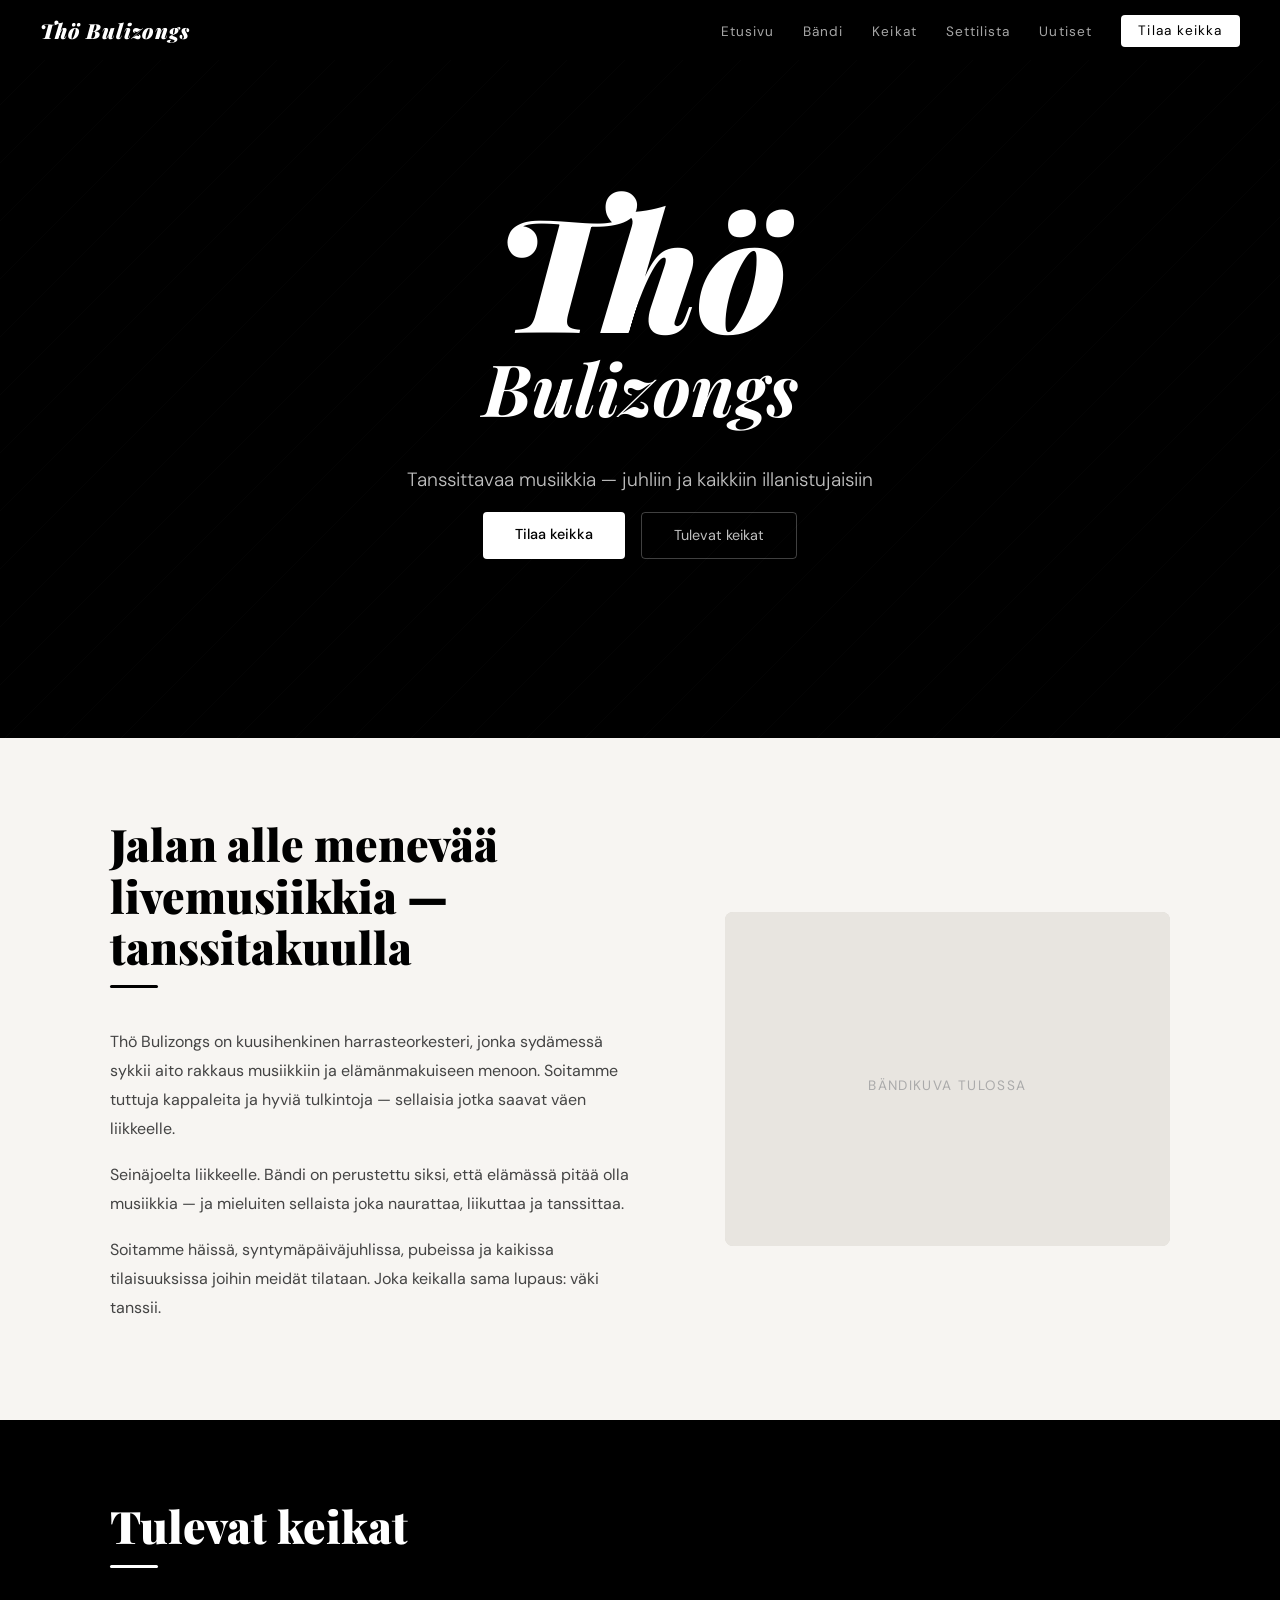
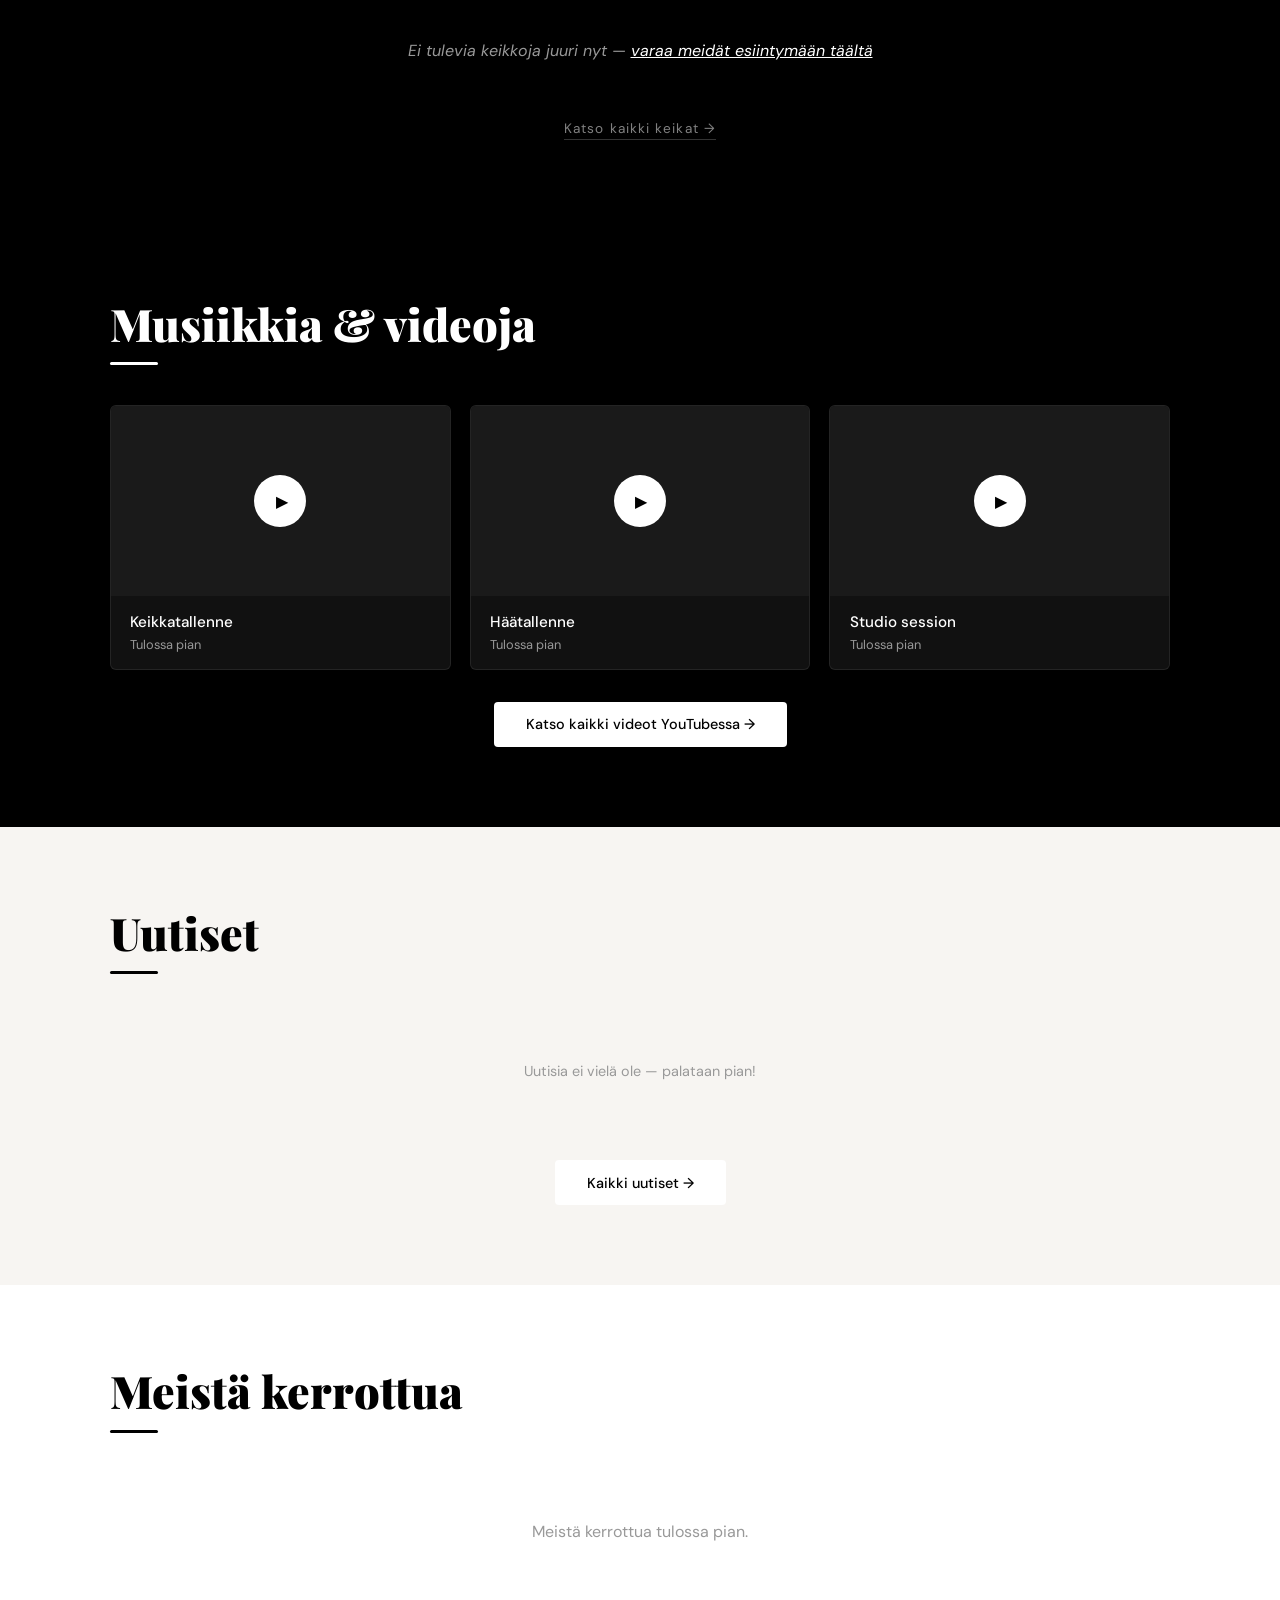
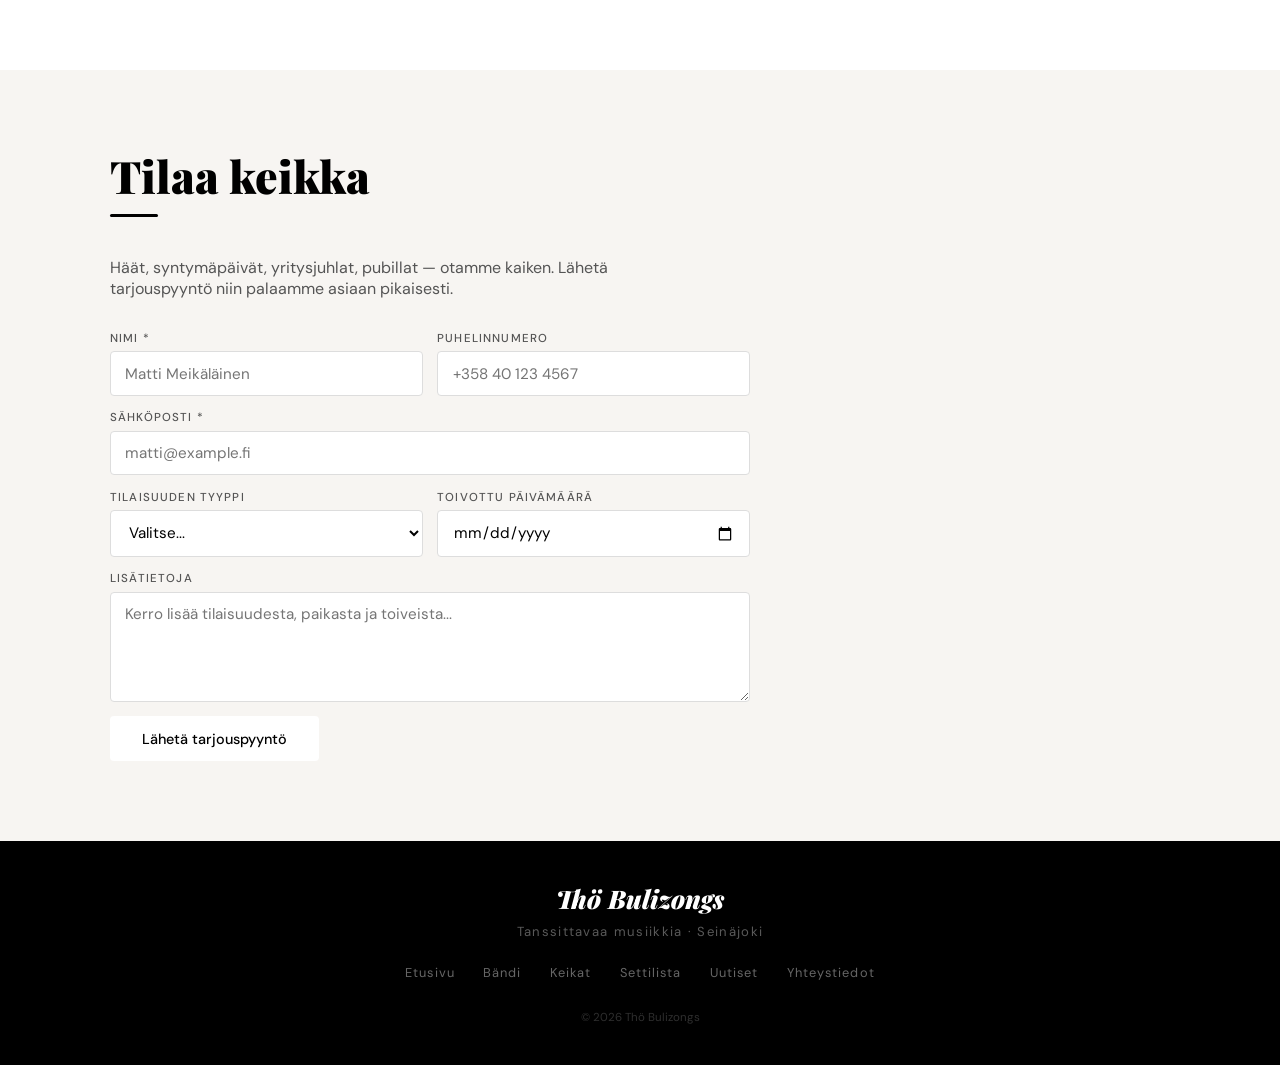
==== index.html @ f912e76a "Update index.html" ====
<!DOCTYPE html>
<html lang="fi">
<head>
  <meta charset="UTF-8" />
  <meta name="viewport" content="width=device-width, initial-scale=1.0" />
  <title>Thö Bulizongs – Tanssittava orkesteri Seinäjoelta</title>
  <link rel="alternate" type="application/rss+xml" title="Thö Bulizongs – Uutiset" href="/feed.xml" />
  <link rel="stylesheet" href="styles.css" />
  <link href="https://fonts.googleapis.com/css2?family=Playfair+Display:ital,wght@0,700;0,900;1,700&family=DM+Sans:wght@300;400;500&display=swap" rel="stylesheet" />
  <script type="application/ld+json">
  {
    "@context": "https://schema.org",
    "@graph": [
      {
        "@type": "MusicGroup",
        "name": "Thö Bulizongs",
        "url": "https://www.thobulizongs.fi",
        "description": "Thö Bulizongs on kuusihenkinen harrasteorkesteri Seinäjoelta. Soitamme häissä, syntymäpäiväjuhlissa, pubeissa ja kaikissa tilaisuuksissa joihin meidät tilataan.",
        "genre": ["Iskelmä", "Pop", "Rock", "Tanssimusiikki"],
        "foundingLocation": {
          "@type": "Place",
          "name": "Seinäjoki",
          "address": {
            "@type": "PostalAddress",
            "addressLocality": "Seinäjoki",
            "addressRegion": "Etelä-Pohjanmaa",
            "addressCountry": "FI"
          }
        },
        "numberOfEmployees": {
          "@type": "QuantitativeValue",
          "value": 6
        },
        "sameAs": [
          "https://www.instagram.com/thobulizongs/"
        ],
        "contactPoint": {
          "@type": "ContactPoint",
          "contactType": "bookings",
          "email": "info@thobulizongs.fi"
        }
      },
      {
        "@type": "LocalBusiness",
        "name": "Thö Bulizongs",
        "description": "Tanssittava orkesteri häihin, juhliin ja illanistujaisiin. Tilaa keikka Seinäjoelta.",
        "url": "https://www.thobulizongs.fi",
        "telephone": "",
        "email": "info@thobulizongs.fi",
        "address": {
          "@type": "PostalAddress",
          "addressLocality": "Seinäjoki",
          "addressRegion": "Etelä-Pohjanmaa",
          "addressCountry": "FI"
        },
        "geo": {
          "@type": "GeoCoordinates",
          "latitude": 62.7903,
          "longitude": 22.8403
        },
        "areaServed": {
          "@type": "State",
          "name": "Etelä-Pohjanmaa"
        },
        "priceRange": "€€"
      },
      {
        "@type": "Event",
        "name": "Thö Bulizongs – Kesäjuhlat",
        "startDate": "2025-06-14T20:00",
        "location": {
          "@type": "Place",
          "name": "Tornikahvila",
          "address": {
            "@type": "PostalAddress",
            "addressLocality": "Seinäjoki",
            "addressCountry": "FI"
          }
        },
        "performer": {
          "@type": "MusicGroup",
          "name": "Thö Bulizongs"
        },
        "eventStatus": "https://schema.org/EventScheduled",
        "eventAttendanceMode": "https://schema.org/OfflineEventAttendanceMode"
      },
      {
        "@type": "Event",
        "name": "Thö Bulizongs – Pub-ilta",
        "startDate": "2025-07-05T21:00",
        "endDate": "2025-07-06T01:00",
        "location": {
          "@type": "Place",
          "name": "Seinäjoen Panimoravintola",
          "address": {
            "@type": "PostalAddress",
            "addressLocality": "Seinäjoki",
            "addressCountry": "FI"
          }
        },
        "performer": {
          "@type": "MusicGroup",
          "name": "Thö Bulizongs"
        },
        "eventStatus": "https://schema.org/EventScheduled",
        "eventAttendanceMode": "https://schema.org/OfflineEventAttendanceMode"
      }
    ]
  }
  </script>
</head>
<body>
  <script src="nav.js"></script>


  <section id="hero">
    <div class="hero-content">
      <h1 class="hero-logo">Thö</h1>
      <p class="hero-logo-sub">Bulizongs</p>
      <p class="hero-tagline">Tanssittavaa musiikkia — juhliin ja kaikkiin illanistujaisiin</p>

      <div class="hero-btns">
        <a href="#yhteydenotto" class="btn-primary">Tilaa keikka</a>
        <a href="#keikkakalenteri" class="btn-secondary">Tulevat keikat</a>
      </div>
    </div>
  </section>

  <section id="about">
    <div class="container">
      <div class="about-grid">
        <div class="about-text">
          <h2 class="section-title" id="about-title">Jalan alle menevää livemusiikkia — tanssitakuulla</h2>
          <div class="section-divider"></div>
          <div id="about-body">
            <p>Thö Bulizongs on kuusihenkinen harrasteorkesteri, jonka sydämessä sykkii aito rakkaus musiikkiin ja elämänmakuiseen menoon. Soitamme tuttuja kappaleita ja hyviä tulkintoja — sellaisia jotka saavat väen liikkeelle.</p>
            <p>Seinäjoelta liikkeelle. Bändi on perustettu siksi, että elämässä pitää olla musiikkia — ja mieluiten sellaista joka naurattaa, liikuttaa ja tanssittaa.</p>
            <p>Soitamme häissä, syntymäpäiväjuhlissa, pubeissa ja kaikissa tilaisuuksissa joihin meidät tilataan. Joka keikalla sama lupaus: väki tanssii.</p>
          </div>
        </div>
        <div class="band-photo-wrap">
          <img src="band-placeholder.jpg" alt="Thö Bulizongs bändikuva"
            onerror="this.style.display='none';this.nextElementSibling.style.display='flex';" />
          <div class="band-photo-placeholder">
            <div>
              <div style="font-size:3rem;margin-bottom:0.8rem;"></div>
              <div style="font-size:0.85rem;letter-spacing:0.1em;text-transform:uppercase;color:#aaa;">Bändikuva tulossa</div>
            </div>
          </div>
        </div>
      </div>
    </div>
  </section>

  <section id="settilista-preview">
    <div class="container">
      <h2 class="section-title">Settilista</h2>
      <div class="section-divider"></div>
      <div class="setlist-preview-grid" id="setlist-preview-grid">
        <div class="uutiset-loading">Ladataan settilistaa...</div>
      </div>
      <p style="text-align:center;">
        <a href="setlista.html" class="btn-primary">Katso koko settilista →</a>
      </p>
    </div>
  </section>

  <section id="keikkakalenteri" class="section-dark">
    <div class="container">
      <h2 class="section-title">Tulevat keikat</h2>
      <div class="section-divider"></div>
      <div class="events-list" id="events-list">
        <div style="text-align:center;padding:2rem;color:var(--grey-light);font-size:0.9rem;">Ladataan keikkoja...</div>
      </div>
      <p style="text-align:center;margin-top:1.5rem;">
        <a href="keikat.html" style="color:rgba(255,255,255,0.5);font-size:0.85rem;text-decoration:none;letter-spacing:0.08em;border-bottom:1px solid rgba(255,255,255,0.2);padding-bottom:2px;">Katso kaikki keikat →</a>
      </p>
    </div>
  </section>

  <section id="musiikki" class="section-dark">
    <div class="container">
      <h2 class="section-title">Musiikkia & videoja</h2>
      <div class="section-divider"></div>
      <div class="music-grid" id="music-grid">
        <div class="video-card">
          <div class="video-placeholder"><div class="play-icon">▶</div></div>
          <div class="video-info"><h3>Ladataan...</h3><p></p></div>
        </div>
      </div>
      <p style="margin-top:2rem;text-align:center;">
        <a href="https://www.youtube.com/@thobulizongs" target="_blank" class="btn-primary">Katso kaikki videot YouTubessa →</a>
      </p>
    </div>
  </section>

  <section id="uutiset">
    <div class="container">
      <h2 class="section-title">Uutiset</h2>
      <div class="section-divider"></div>
      <div class="uutiset-grid" id="uutiset-grid">
        <div class="uutiset-loading">Ladataan uutisia...</div>
      </div>
      <p style="text-align:center;" id="uutiset-linkki" style="display:none;">
        <a href="uutiset.html" class="btn-primary">Kaikki uutiset →</a>
      </p>
    </div>
  </section>

  <section id="palautteet">
    <div class="container">
      <h2 class="section-title">Meistä kerrottua</h2>
      <div class="section-divider"></div>
      <div class="palautteet-grid" id="palautteet-grid">
        <div class="palautteet-loading">Ladataan palautteita...</div>
      </div>
    </div>
  </section>

  <section id="yhteydenotto">
    <div class="container">
      <h2 class="section-title">Tilaa keikka</h2>
      <div class="section-divider"></div>
      <p style="color:#555;margin-bottom:2rem;max-width:560px;">Häät, syntymäpäivät, yritysjuhlat, pubillat — otamme kaiken. Lähetä tarjouspyyntö niin palaamme asiaan pikaisesti.</p>
      <form class="contact-form" name="tilaa-keikka" method="POST" data-netlify="true" data-netlify-honeypot="bot-field" id="keikka-form" style="max-width:640px;">
        <input type="hidden" name="form-name" value="tilaa-keikka" />
        <p style="display:none;"><input name="bot-field" /></p>
        <div class="form-row">
          <div class="form-group">
            <label>Nimi *</label>
            <input type="text" name="nimi" placeholder="Matti Meikäläinen" required />
          </div>
          <div class="form-group">
            <label>Puhelinnumero</label>
            <input type="tel" name="puhelin" placeholder="+358 40 123 4567" />
          </div>
        </div>
        <div class="form-group">
          <label>Sähköposti *</label>
          <input type="email" name="sahkoposti" placeholder="matti@example.fi" required />
        </div>
        <div class="form-row">
          <div class="form-group">
            <label>Tilaisuuden tyyppi</label>
            <select name="tyyppi">
              <option value="">Valitse...</option>
              <option>Häät</option>
              <option>Syntymäpäivät</option>
              <option>Pub-ilta</option>
              <option>Yritystapahtuma</option>
              <option>Muu tilaisuus</option>
            </select>
          </div>
          <div class="form-group">
            <label>Toivottu päivämäärä</label>
            <input type="date" name="paivamaara" />
          </div>
        </div>
        <div class="form-group">
          <label>Lisätietoja</label>
          <textarea name="lisatiedot" placeholder="Kerro lisää tilaisuudesta, paikasta ja toiveista..."></textarea>
        </div>
        <button type="submit" class="btn-primary" style="align-self:flex-start;">Lähetä tarjouspyyntö</button>
        <div id="form-msg" style="display:none;font-size:0.88rem;margin-top:0.8rem;"></div>
      </form>
    </div>
  </section>

  <script>
    // Hakee uutiset GitHubista
    const REPO = 'Tuomaskarj/thobulizongs';
    const UUTISET_API = `https://api.github.com/repos/${REPO}/contents/_uutiset`;

    function parseFrontmatter(text) {
      const fm = {};
      const lines = text.split('\n');
      let currentKey = null;
      let inFrontmatter = false;

      for (const line of lines) {
        if (line.trim() === '---') {
          inFrontmatter = !inFrontmatter;
          continue;
        }
        // Lue kenttä joko frontmatter-lohkossa tai suoraan tiedoston alussa
        if (line.match(/^[a-zA-Z]/)) {
          const colonIdx = line.indexOf(':');
          if (colonIdx > -1) {
            currentKey = line.slice(0, colonIdx).trim();
            fm[currentKey] = line.slice(colonIdx + 1).trim().replace(/^"|"$/g, '');
          }
        } else if (currentKey && line.match(/^\s+/)) {
          fm[currentKey] += ' ' + line.trim();
        }
      }

      fm.body = text.replace(/^---\n[\s\S]*?\n---\n/, '').trim();
      return fm;
    }

    function formatDate(str) {
      if (!str) return '';
      // Otetaan vain päivämääräosa aikavyöhykkeestä riippumatta
      const dateOnly = str.slice(0, 10);
      const d = new Date(dateOnly + 'T12:00:00');
      return d.toLocaleDateString('fi-FI', { day: 'numeric', month: 'long', year: 'numeric' });
    }

    function parseDate(str) {
      if (!str) return null;
      const dateOnly = str.slice(0, 10);
      return new Date(dateOnly + 'T12:00:00');
    }

    async function lataauutiset() {
      const grid = document.getElementById('uutiset-grid');
      try {
        const res = await fetch(UUTISET_API);
        if (!res.ok) throw new Error('Ei uutisia');
        const files = await res.json();

        const mdFiles = files
          .filter(f => f.name.endsWith('.md'))
          .sort((a, b) => b.name.localeCompare(a.name))
          .slice(0, 3);

        if (mdFiles.length === 0) {
          grid.innerHTML = '<div class="uutiset-loading">Uutisia ei vielä ole.</div>';
          return;
        }

        const uutiset = await Promise.all(mdFiles.map(async f => {
          const r = await fetch(f.download_url);
          const text = await r.text();
          return { ...parseFrontmatter(text), slug: f.name.replace('.md', '') };
        }));

        grid.innerHTML = uutiset.map(u => `
          <a class="uutinen-card" href="uutiset.html#${u.slug}">
            <div class="uutinen-kuva">
              ${u.image
                ? `<img src="${u.image}" alt="${u.title || ''}" />`
                : `<div class="uutinen-kuva-placeholder">♪</div>`}
            </div>
            <div class="uutinen-body">
              <div class="uutinen-pvm">${formatDate(u.date)}</div>
              <div class="uutinen-otsikko">${u.title || 'Uutinen'}</div>
              ${u.excerpt ? `<div class="uutinen-excerpt">${u.excerpt}</div>` : ''}
            </div>
          </a>
        `).join('');

        document.getElementById('uutiset-linkki').style.display = 'block';

      } catch(e) {
        grid.innerHTML = '<div class="uutiset-loading">Uutisia ei vielä ole — palataan pian!</div>';
      }
    }

    lataauutiset();

    // Hakee "Keitä me olemme" -tekstin GitHubista
    async function lataaEtusivuSisalto() {
      try {
        const res = await fetch(`https://raw.githubusercontent.com/${REPO}/main/_sisalto/etusivu.md`);
        if (!res.ok) return;
        const text = await res.text();
        const fm = parseFrontmatter(text);
        if (fm.title) {
          document.getElementById('about-title').innerHTML = fm.title;
        }
        if (fm.body) {
          document.getElementById('about-body').innerHTML = markdownToHtml(fm.body);
        }
      } catch(e) { /* Käytetään oletustekstiä */ }
    }

    function markdownToHtml(md) {
      return md
        .replace(/^## (.*)/gm, '<h3>$1</h3>')
        .replace(/^# (.*)/gm, '<h3>$1</h3>')
        .replace(/\*\*(.*?)\*\*/g, '<strong>$1</strong>')
        .replace(/\*(.*?)\*/g, '<em>$1</em>')
        .split('\n\n')
        .filter(p => p.trim())
        .map(p => p.startsWith('<h') ? p : `<p>${p.replace(/\n/g, ' ')}</p>`)
        .join('\n');
    }

    lataaEtusivuSisalto();

    // Hakee asiakaspalautteet GitHubista
    const PALAUTTEET_API = `https://api.github.com/repos/${REPO}/contents/_palautteet`;

    async function laataaPalautteet() {
      const grid = document.getElementById('palautteet-grid');
      if (!grid) return;
      try {
        const res = await fetch(PALAUTTEET_API);
        if (!res.ok) throw new Error();
        const files = await res.json();
        const mdFiles = files.filter(f => f.name.endsWith('.md'));

        const kaikki = await Promise.all(mdFiles.map(async f => {
          const r = await fetch(f.download_url);
          const text = await r.text();
          return parseFrontmatter(text);
        }));

        // Näytä vain julkiset
        const julkiset = kaikki.filter(p => p.julkinen === 'true' || p.julkinen === true);

        if (julkiset.length === 0) {
          grid.innerHTML = '<div class="palautteet-loading">Meistä kerrottua tulossa pian.</div>';
          return;
        }

        grid.innerHTML = julkiset.map(p => `
          <div class="palaute-card">
            <div class="palaute-lainaus">"</div>
            <p class="palaute-teksti">${p.palaute || ''}</p>
            <div class="palaute-nimi">${p.nimi || ''}</div>
            ${p.tilaisuus ? `<div class="palaute-tilaisuus">${p.tilaisuus}</div>` : ''}
          </div>`).join('');

      } catch(e) {
        grid.innerHTML = '<div class="palautteet-loading">Meistä kerrottua tulossa pian.</div>';
      }
    }

    laataaPalautteet();

    // Hakee featured-kappaleet etusivulle
    const SETTILISTA_API = `https://api.github.com/repos/${REPO}/contents/_settilista`;

    async function lataaSettilistaPreview() {
      const grid = document.getElementById('setlist-preview-grid');
      if (!grid) return;
      try {
        const res = await fetch(SETTILISTA_API);
        if (!res.ok) throw new Error();
        const files = await res.json();
        const mdFiles = files.filter(f => f.name.endsWith('.md'));

        const kappaleet = await Promise.all(mdFiles.map(async f => {
          const r = await fetch(f.download_url);
          const text = await r.text();
          return parseFrontmatter(text);
        }));

        // Suodata featured-kappaleet
        const featured = kappaleet.filter(k => k.featured === 'true' || k.featured === true);

        if (featured.length === 0) {
          grid.innerHTML = '<div class="uutiset-loading">Settilista päivitetään pian.</div>';
          return;
        }

        // Ryhmittele genren mukaan
        const genret = {};
        featured.forEach(k => {
          const g = k.genre || 'Muut';
          if (!genret[g]) genret[g] = [];
          genret[g].push(k);
        });

        grid.innerHTML = Object.entries(genret).map(([genre, lista]) => `
          <div class="setlist-genre-block">
            <h3>${genre}</h3>
            <ul>
              ${lista.map(k => `<li>${k.title} <span>${k.artist}</span></li>`).join('')}
            </ul>
          </div>`).join('');

      } catch(e) {
        // Jos settilista on tyhjä, piilota koko osio
        const section = document.getElementById('settilista-preview');
        if (section) section.style.display = 'none';
      }
    }

    lataaSettilistaPreview();

    // Hakee videot GitHubista
    const VIDEOT_API = `https://api.github.com/repos/${REPO}/contents/_videot`;

    function youtubeEmbed(url) {
      const match = url.match(/(?:v=|youtu\.be\/)([a-zA-Z0-9_-]{11})/);
      return match ? match[1] : null;
    }

    async function lataaVideot() {
      const grid = document.getElementById('music-grid');
      if (!grid) return;
      try {
        const res = await fetch(VIDEOT_API);
        if (!res.ok) throw new Error();
        const files = await res.json();
        const mdFiles = files.filter(f => f.name.endsWith('.md'));

        const videot = await Promise.all(mdFiles.map(async f => {
          const r = await fetch(f.download_url);
          const text = await r.text();
          return parseFrontmatter(text);
        }));

        const jarjestetty = videot
          .sort((a, b) => (parseInt(a.order) || 99) - (parseInt(b.order) || 99))
          .slice(0, 3);

        if (jarjestetty.length === 0) {
          grid.innerHTML = `
            <div class="video-card"><div class="video-placeholder"><div class="play-icon">▶</div></div><div class="video-info"><h3>Videot tulossa</h3><p>Lisää videoita hallintapaneelista</p></div></div>`;
          return;
        }

        grid.innerHTML = jarjestetty.map(v => {
          const videoId = youtubeEmbed(v.youtube_url || '');
          return `
            <div class="video-card">
              <div class="video-placeholder">
                ${videoId
                  ? `<iframe src="https://www.youtube.com/embed/${videoId}" allowfullscreen title="${v.title || ''}"></iframe>`
                  : `<div class="play-icon">▶</div>`}
              </div>
              <div class="video-info">
                <h3>${v.title || 'Video'}</h3>
                <p>${v.description || ''}</p>
              </div>
            </div>`;
        }).join('');

      } catch(e) {
        // Näytä placeholder jos ei videoita
        grid.innerHTML = `
          <div class="video-card"><div class="video-placeholder"><div class="play-icon">▶</div></div><div class="video-info"><h3>Keikkatallenne</h3><p>Tulossa pian</p></div></div>
          <div class="video-card"><div class="video-placeholder"><div class="play-icon">▶</div></div><div class="video-info"><h3>Häätallenne</h3><p>Tulossa pian</p></div></div>
          <div class="video-card"><div class="video-placeholder"><div class="play-icon">▶</div></div><div class="video-info"><h3>Studio session</h3><p>Tulossa pian</p></div></div>`;
      }
    }

    lataaVideot();

    // Hakee keikat GitHubista
    const KEIKAT_API = `https://api.github.com/repos/${REPO}/contents/_keikat`;

    const KUUKAUDET = ['Tammi','Helmi','Maalis','Huhti','Touko','Kesä','Heinä','Elo','Syys','Loka','Marras','Joulu'];

    async function lataaKeikat() {
      const list = document.getElementById('events-list');
      try {
        const res = await fetch(KEIKAT_API);
        if (!res.ok) throw new Error();
        const files = await res.json();

        const mdFiles = files
          .filter(f => f.name.endsWith('.md'))
          .sort((a, b) => a.name.localeCompare(b.name));

        if (mdFiles.length === 0) {
          list.innerHTML = '<div style="text-align:center;padding:2rem;color:var(--grey-light);font-style:italic;">Ei tulevia keikkoja juuri nyt — <a href="#yhteydenotto" style="color:var(--white);text-decoration:underline;">varaa meidät esiintymään täältä</a></div>';
          return;
        }

        const keikat = await Promise.all(mdFiles.map(async f => {
          const r = await fetch(f.download_url);
          const text = await r.text();
          return parseFrontmatter(text);
        }));

        // Näytä vain tulevat keikat
        const today = new Date(); today.setHours(0,0,0,0);
        const tulevat = keikat.filter(k => k.date && parseDate(k.date) >= today);
        const menneet = keikat.filter(k => k.date && parseDate(k.date) < today);

        if (tulevat.length === 0) {
          list.innerHTML = '<div style="text-align:center;padding:2rem;color:var(--grey-light);font-style:italic;">Ei tulevia keikkoja juuri nyt — <a href="#yhteydenotto" style="color:var(--white);text-decoration:underline;">varaa meidät esiintymään täältä</a></div>';
          return;
        }

        list.innerHTML = tulevat.map(k => {
          const d = new Date(k.date);
          const day = d.getDate();
          const month = KUUKAUDET[d.getMonth()];
          return `
            <div class="event-item">
              <div class="event-date">
                <div class="day">${String(day).padStart(2,'0')}</div>
                <div class="month">${month}</div>
              </div>
              <div class="event-info">
                <h3>${k.title || ''} – ${k.city || ''}</h3>
                <p>${k.venue || ''}${k.time ? ' &nbsp;·&nbsp; klo ' + k.time : ''}${k.info ? ' &nbsp;·&nbsp; ' + k.info : ''}</p>
              </div>
              <div class="event-tag">${k.type || ''}</div>
            </div>`;
        }).join('');

      } catch(e) {
        list.innerHTML = '<div style="text-align:center;padding:2rem;color:var(--grey-light);font-style:italic;">Ei tulevia keikkoja juuri nyt — <a href="#yhteydenotto" style="color:var(--white);text-decoration:underline;">varaa meidät esiintymään täältä</a></div>';
      }
    }

    lataaKeikat();
  </script>

  <script src="https://identity.netlify.com/v1/netlify-identity-widget.js"></script>
  <script>
    if (window.netlifyIdentity) {
      window.netlifyIdentity.on("init", user => {
        if (!user) {
          window.netlifyIdentity.on("login", () => {
            document.location.href = "/admin/";
          });
        }
      });
    }
  </script>

  <script src="https://identity.netlify.com/v1/netlify-identity-widget.js"></script>
  <script>
    if (window.netlifyIdentity) {
      window.netlifyIdentity.on("init", user => {
        if (!user) {
          window.netlifyIdentity.on("login", () => {
            document.location.href = "/admin/";
          });
        }
      });
    }

    // Netlify Forms AJAX-lähetys
    const form = document.getElementById('keikka-form');
    if (form) {
      form.addEventListener('submit', async function(e) {
        e.preventDefault();
        const msg = document.getElementById('form-msg');
        const btn = form.querySelector('button[type="submit"]');
        btn.textContent = 'Lähetetään...';
        btn.disabled = true;
        try {
          const data = new FormData(form);
          await fetch('/', { method: 'POST', body: new URLSearchParams(data).toString(), headers: { 'Content-Type': 'application/x-www-form-urlencoded' } });
          msg.style.display = 'block';
          msg.style.color = '#fff';
          msg.textContent = 'Kiitos! Otamme yhteyttä pian.';
          form.reset();
          btn.textContent = 'Lähetä tarjouspyyntö';
          btn.disabled = false;
        } catch(e) {
          msg.style.display = 'block';
          msg.style.color = '#f88';
          msg.textContent = 'Jokin meni pieleen. Kokeile uudelleen tai lähetä sähköpostia suoraan.';
          btn.textContent = 'Lähetä tarjouspyyntö';
          btn.disabled = false;
        }
      });
    }
  </script>
  <script src="footer.js"></script>
</body>
</html>
---- styles.css ----
/* ════════════════════════════════════════
   Thö Bulizongs — styles.css
   Muuta tätä tiedostoa → muutos näkyy kaikilla sivuilla
════════════════════════════════════════ */

/* ════════════════════════════════════
   Thö Bulizongs — Yhteinen tyylitiedosto
════════════════════════════════════ */

:root {
      --black: #000000;
      --white: #ffffff;
      --off-white: #f7f5f2;
      --accent: #ffffff;
      --accent-light: #e0e0e0;
      --grey: #2e2e2e;
      --grey-mid: #555;
      --grey-light: #999;
      --card-bg: #252525;
    }

    
    

    body {
      padding-top: 0;
      background: var(--black);
      color: var(--white);
      font-family: 'DM Sans', sans-serif;
      font-weight: 400;
      overflow-x: hidden;
    }


/* ════════════════════════════════════════
   VÄRISYSTEEMI — tummat vs vaaleat osiot
   Lisää section-dark luokka tummille osioille HTML:ssä
   → kaikki tekstit siinä osiossa muuttuvat automaattisesti valkoisiksi
════════════════════════════════════════ */

.section-dark { background: var(--black); }

.section-dark .section-label  { color: rgba(255,255,255,0.45); }
.section-dark .section-title  { color: var(--white); }
.section-dark .section-divider { background: var(--white); }
.section-dark p               { color: rgba(255,255,255,0.7); }
.section-dark h3              { color: var(--white); }
.section-dark .event-info h3  { color: var(--white); }
.section-dark .event-info p   { color: var(--grey-light); }
.section-dark .video-info h3  { color: var(--white); }
.section-dark .video-info p   { color: var(--grey-light); }

/* Vaaleat osiot — musta teksti */
.section-light,
#about, #settilista-preview, #uutiset, #palautteet, #yhteydenotto {
  background: var(--off-white);
  color: var(--black);
}

.section-light .section-title,
#about .section-title,
#settilista-preview .section-title,
#uutiset .section-title,
#palautteet .section-title,
#yhteydenotto .section-title { color: var(--black); }

.section-light p,
#about p, #uutiset p, #palautteet p, #yhteydenotto p { color: #444; }

.section-light h3,
#about h3, #yhteydenotto h3 { color: var(--black); }

    /* HERO */
    #hero {
      min-height: 82svh;
      background: var(--black);
      display: flex;
      flex-direction: column;
      align-items: center;
      justify-content: center;
      text-align: center;
      padding: 5rem 2rem 4rem;
      position: relative;
      overflow: hidden;
      width: 100%;
      box-sizing: border-box;
    }

    #hero::before {
      content: '';
      position: absolute;
      inset: 0;
      background-image: repeating-linear-gradient(
        -45deg,
        transparent,
        transparent 40px,
        rgba(255,255,255,0.015) 40px,
        rgba(255,255,255,0.015) 41px
      );
    }

    .hero-content { position: relative; z-index: 2; }

    .hero-logo {
      font-family: 'Playfair Display', serif;
      font-size: clamp(4rem, 13vw, 10rem);
      font-weight: 900;
      font-style: italic;
      color: var(--white);
      line-height: 0.9;
      text-shadow: 3px 3px 0px #000, 5px 5px 0px rgba(0,0,0,0.4), 8px 8px 20px rgba(0,0,0,0.6);
      letter-spacing: -0.01em;
      opacity: 0;
      animation: fadeUp 0.7s 0.2s forwards;
    }

    .hero-logo-sub {
      font-family: 'Playfair Display', serif;
      font-size: clamp(2rem, 6vw, 4.5rem);
      font-weight: 700;
      font-style: italic;
      color: var(--white);
      text-shadow: 2px 2px 0px #000, 4px 4px 12px rgba(0,0,0,0.5);
      opacity: 0;
      animation: fadeUp 0.7s 0.35s forwards;
      margin-bottom: 2rem;
    }

    .hero-tagline {
      font-size: clamp(1rem, 2.5vw, 1.2rem);
      color: rgba(255,255,255,0.75);
      margin-bottom: 1.2rem;
      opacity: 0;
      animation: fadeUp 0.7s 0.55s forwards;
      font-weight: 300;
    }

    .hero-btns {
      display: flex;
      gap: 1rem;
      justify-content: center;
      flex-wrap: wrap;
      opacity: 0;
      animation: fadeUp 0.7s 0.8s forwards;
    }

    .btn-primary {
      background: var(--white);
      color: var(--black);
      padding: 0.85rem 2rem;
      border: none;
      border-radius: 4px;
      font-family: 'DM Sans', sans-serif;
      font-size: 0.9rem;
      font-weight: 500;
      cursor: pointer;
      text-decoration: none;
      transition: background 0.2s, transform 0.15s;
      display: inline-block;
    }

    .btn-primary:hover { background: var(--accent-light); transform: translateY(-2px); }

    .btn-secondary {
      background: transparent;
      color: rgba(255,255,255,0.75);
      padding: 0.85rem 2rem;
      border: 1px solid rgba(255,255,255,0.25);
      border-radius: 4px;
      font-family: 'DM Sans', sans-serif;
      font-size: 0.9rem;
      cursor: pointer;
      text-decoration: none;
      transition: border-color 0.2s, color 0.2s, transform 0.15s;
      display: inline-block;
    }

    .btn-secondary:hover { border-color: rgba(255,255,255,0.6); color: var(--white); transform: translateY(-2px); }

    /* SECTIONS */
    
    

    .section-label {
      font-size: 0.72rem;
      letter-spacing: 0.2em;
      text-transform: uppercase;
      color: var(--accent);
      margin-bottom: 0.5rem;
      font-weight: 500;
    }

    .section-title {
      font-family: 'Playfair Display', serif;
      font-size: clamp(1.8rem, 4vw, 2.8rem);
      font-weight: 900;
      line-height: 1.15;
      margin-bottom: 0.8rem;
      color: var(--white);
    }

    /* Vaaleat osiot — otsikko mustaksi */
    #about .section-title,
    #settilista-preview .section-title,
    #uutiset .section-title,
    #palautteet .section-title,
    #yhteydenotto .section-title { color: var(--black) !important; }

    .section-divider {
      width: 48px;
      height: 3px;
      background: var(--black);
      border-radius: 2px;
      margin-bottom: 2.5rem;
    }

    /* ABOUT */
    #about { background: var(--off-white); }

    .about-grid {
      display: grid;
      grid-template-columns: 1.2fr 1fr;
      gap: 5rem;
      align-items: center;
    }

    .about-text p { color: #444; line-height: 1.8; margin-bottom: 1.1rem; font-size: 1rem; }

    .about-stats { display: grid; grid-template-columns: 1fr 1fr; gap: 1rem; }

    .stat-box {
      background: var(--white);
      border: 1px solid #e0ddd8;
      padding: 1.4rem;
      border-radius: 6px;
      text-align: center;
      transition: box-shadow 0.2s;
    }

    .stat-box:hover { box-shadow: 0 4px 16px rgba(0,0,0,0.07); }

    .stat-number {
      font-family: 'Playfair Display', serif;
      font-size: 2.2rem;
      font-weight: 900;
      color: var(--black);
      line-height: 1;
    }

    .stat-label { font-size: 0.75rem; letter-spacing: 0.08em; text-transform: uppercase; color: var(--grey-light); margin-top: 0.3rem; }

    /* BAND PHOTO */
    .band-photo-wrap {
      position: relative;
      border-radius: 8px;
      overflow: hidden;
      aspect-ratio: 4/3;
      background: #e0ddd8;
    }

    .band-photo-wrap img {
      width: 100%;
      height: 100%;
      object-fit: cover;
      display: block;
    }

    .band-photo-placeholder {
      display: flex;
      align-items: center;
      justify-content: center;
      width: 100%;
      height: 100%;
      background: #e8e5e0;
      text-align: center;
      position: absolute;
      inset: 0;
    }

    /* SETTILISTA PREVIEW */
    #settilista-preview { background: var(--white); }

    .setlist-preview-grid {
      display: grid;
      grid-template-columns: repeat(3, 1fr);
      gap: 1.5rem;
      margin-bottom: 2rem;
    }

    .setlist-genre-block h3 {
      font-size: 0.72rem;
      letter-spacing: 0.15em;
      text-transform: uppercase;
      color: var(--accent);
      font-weight: 500;
      margin-bottom: 0.8rem;
      padding-bottom: 0.5rem;
      border-bottom: 1px solid #e0ddd8;
    }

    .setlist-genre-block ul { list-style: none; }

    .setlist-genre-block li {
      font-size: 0.88rem;
      color: #444;
      padding: 0.3rem 0;
      border-bottom: 1px solid #f0ede8;
      line-height: 1.4;
    }

    .setlist-genre-block li:last-child { border-bottom: none; }

    .setlist-genre-block li span {
      display: block;
      font-size: 0.75rem;
      color: var(--grey-light);
    }

    /* KEIKKAKALENTERI */
    /* KEIKKAKALENTERI - tumma osio, tekstit valkoisina */
    #keikkakalenteri { background: var(--black); }

    .events-list { display: flex; flex-direction: column; gap: 2px; }

    .event-item {
      display: grid;
      grid-template-columns: 80px 1fr auto;
      align-items: center;
      gap: 1.5rem;
      padding: 1.2rem 1.5rem;
      background: #111;
      border-radius: 4px;
      border-left: 3px solid transparent;
      transition: border-color 0.2s, background 0.2s;
    }

    .event-item:hover { border-left-color: var(--white); background: #1a1a1a; }

    .event-date { text-align: center; }
    .event-date .day { font-family: 'Playfair Display', serif; font-size: 1.8rem; font-weight: 900; color: var(--white); line-height: 1; }
    .event-date .month { font-size: 0.65rem; letter-spacing: 0.15em; text-transform: uppercase; color: var(--grey-light); }

    .event-info h3 { font-size: 1rem; font-weight: 500; color: var(--white); margin-bottom: 0.2rem; }

    .event-tag {
      font-size: 0.68rem;
      letter-spacing: 0.08em;
      text-transform: uppercase;
      padding: 0.25rem 0.7rem;
      border: 1px solid rgba(255,255,255,0.15);
      border-radius: 20px;
      color: rgba(255,255,255,0.45);
      white-space: nowrap;
    }

    /* MUSIIKKI - tumma osio, tekstit valkoisina */
    /* REELS SLIDER */
    #musiikki { background: var(--black); }

    .music-grid {
      display: grid;
      grid-template-columns: repeat(3, 1fr);
      gap: 1.2rem;
    }

    @media (max-width: 768px) {
      .music-grid { grid-template-columns: 1fr; }
    }

    .video-card {
      background: #111;
      border: 1px solid rgba(255,255,255,0.08);
      border-radius: 6px;
      overflow: hidden;
      transition: box-shadow 0.2s, transform 0.2s;
    }

    .video-card:hover { box-shadow: 0 8px 24px rgba(0,0,0,0.4); transform: translateY(-3px); }

    .video-placeholder {
      aspect-ratio: 16/9;
      background: #1a1a1a;
      display: flex;
      align-items: center;
      justify-content: center;
      position: relative;
      overflow: hidden;
    }

    .video-placeholder iframe { position: absolute; inset: 0; width: 100%; height: 100%; border: none; }

    .play-icon {
      width: 52px; height: 52px;
      background: var(--white);
      border-radius: 50%;
      display: flex;
      align-items: center;
      justify-content: center;
      color: var(--black);
      font-size: 1rem;
      padding-left: 3px;
    }

    .video-info { padding: 1rem 1.2rem; }
    .video-info h3 { font-weight: 500; font-size: 0.95rem; margin-bottom: 0.2rem; color: var(--white); }
    .video-info p { font-size: 0.8rem; color: var(--grey-light); }

    .reels-wrapper {
      position: relative;
    }

    .reels-track {
      display: flex;
      gap: 1rem;
      overflow-x: auto;
      scroll-snap-type: x mandatory;
      -webkit-overflow-scrolling: touch;
      scrollbar-width: none;
      padding-bottom: 1rem;
    }

    .reels-track::-webkit-scrollbar { display: none; }

    .reel-card {
      flex: 0 0 280px;
      scroll-snap-align: start;
      position: relative;
      border-radius: 12px;
      overflow: hidden;
      background: var(--card-bg);
      aspect-ratio: 9/16;
      cursor: pointer;
    }

    .reel-card iframe {
      position: absolute;
      inset: 0;
      width: 100%;
      height: 100%;
      border: none;
      pointer-events: none;
    }

    .reel-placeholder {
      position: absolute;
      inset: 0;
      display: flex;
      flex-direction: column;
      align-items: center;
      justify-content: center;
      background: linear-gradient(160deg, #2a2a2a 0%, #1a1a1a 100%);
      gap: 1rem;
    }

    .reel-play {
      width: 60px; height: 60px;
      background: var(--accent);
      border-radius: 50%;
      display: flex;
      align-items: center;
      justify-content: center;
      color: white;
      font-size: 1.3rem;
      padding-left: 4px;
      transition: transform 0.2s, background 0.2s;
    }

    .reel-card:hover .reel-play {
      transform: scale(1.1);
      background: var(--accent-light);
    }

    .reel-info {
      position: absolute;
      bottom: 0; left: 0; right: 0;
      padding: 1.5rem 1rem 1rem;
      background: linear-gradient(to top, rgba(0,0,0,0.85) 0%, transparent 100%);
      color: var(--white);
    }

    .reel-info h3 { font-size: 0.9rem; font-weight: 500; margin-bottom: 0.2rem; }
    .reel-info p { font-size: 0.75rem; color: rgba(255,255,255,0.55); }

    .reel-placeholder-label {
      font-size: 0.75rem;
      letter-spacing: 0.1em;
      text-transform: uppercase;
      color: rgba(255,255,255,0.3);
      text-align: center;
      padding: 0 1rem;
    }

    .reels-nav {
      display: flex;
      justify-content: flex-end;
      gap: 0.5rem;
      margin-top: 1rem;
    }

    .reels-btn {
      width: 38px; height: 38px;
      border: 1px solid rgba(255,255,255,0.2);
      border-radius: 50%;
      background: transparent;
      color: var(--white);
      cursor: pointer;
      font-size: 1rem;
      display: flex;
      align-items: center;
      justify-content: center;
      transition: border-color 0.2s, background 0.2s;
    }

    .reels-btn:hover { border-color: var(--accent); background: rgba(192,57,43,0.15); }

    /* UUTISET */
    #uutiset { background: var(--off-white); }

    .uutiset-grid {
      display: grid;
      grid-template-columns: repeat(3, 1fr);
      gap: 1.5rem;
      margin-bottom: 2rem;
    }

    .uutinen-card {
      background: var(--white);
      border: 1px solid #e0ddd8;
      border-radius: 6px;
      overflow: hidden;
      transition: box-shadow 0.2s, transform 0.2s;
      cursor: pointer;
      text-decoration: none;
      color: inherit;
      display: block;
    }

    .uutinen-card:hover {
      box-shadow: 0 8px 24px rgba(0,0,0,0.09);
      transform: translateY(-3px);
    }

    .uutinen-kuva {
      aspect-ratio: 16/9;
      background: #e8e5e0;
      overflow: hidden;
    }

    .uutinen-kuva img {
      width: 100%;
      height: 100%;
      object-fit: cover;
    }

    .uutinen-kuva-placeholder {
      width: 100%;
      height: 100%;
      display: flex;
      align-items: center;
      justify-content: center;
      background: #e8e5e0;
      color: #bbb;
      font-size: 2rem;
    }

    .uutinen-

    .uutinen-body { padding: 1.5rem 1.8rem 1.8rem; }

    .uutinen-pvm {
      font-family: 'DM Sans', sans-serif;
      font-size: 0.72rem;
      letter-spacing: 0.1em;
      text-transform: uppercase;
      color: var(--accent);
      margin-bottom: 0.4rem;
      font-weight: 500;
    }

    .uutinen-otsikko {
      font-family: 'Playfair Display', serif;
      font-size: 1rem;
      font-weight: 700;
      color: var(--black);
      margin-bottom: 0.4rem;
      line-height: 1.3;
    }

    .uutinen-excerpt {
      font-family: 'DM Sans', sans-serif;
      font-size: 0.82rem;
      font-weight: 300;
      color: var(--grey-light);
      line-height: 1.6;
    }

    .uutiset-loading {
      text-align: center;
      padding: 3rem;
      color: var(--grey-light);
      font-size: 0.9rem;
      grid-column: 1/-1;
    }

    @media (max-width: 768px) {
      .uutiset-grid { grid-template-columns: 1fr; }
    }

    /* INSTAGRAM */
    /* PALAUTTEET */
    #palautteet { background: var(--white); }

    .palautteet-grid {
      display: grid;
      grid-template-columns: repeat(3, 1fr);
      gap: 1.5rem;
    }

    .palaute-card {
      background: var(--off-white);
      border: 1px solid #e0ddd8;
      border-radius: 8px;
      padding: 1.8rem;
      position: relative;
    }

    .palaute-lainaus {
      font-size: 2.5rem;
      font-family: 'Playfair Display', serif;
      color: var(--black);
      line-height: 1;
      margin-bottom: 0.5rem;
      opacity: 0.15;
    }

    .palaute-teksti {
      font-size: 0.97rem;
      line-height: 1.75;
      color: #444;
      margin-bottom: 1.2rem;
      font-style: italic;
    }

    .palaute-nimi {
      font-family: 'Playfair Display', serif;
      font-size: 0.95rem;
      font-weight: 700;
      color: var(--black);
    }

    .palaute-tilaisuus {
      font-size: 0.75rem;
      letter-spacing: 0.08em;
      text-transform: uppercase;
      color: var(--grey-light);
      margin-top: 0.2rem;
    }

    .palautteet-loading {
      text-align: center;
      padding: 3rem;
      color: var(--grey-light);
      grid-column: 1/-1;
    }

    @media (max-width: 768px) {
      .palautteet-grid { grid-template-columns: 1fr; }
    }

    /* YHTEYDENOTTO */
    #yhteydenotto { background: var(--off-white); }

    .contact-grid { display: grid; grid-template-columns: 1fr 1.5fr; gap: 5rem; align-items: start; }

    .contact-info h3 { font-family: 'Playfair Display', serif; font-size: 1.2rem; font-weight: 700; margin-bottom: 0.8rem; }

    .contact-info p { color: #555; line-height: 1.75; margin-bottom: 1.8rem; font-size: 0.95rem; }

    .contact-detail { display: flex; align-items: center; gap: 0.8rem; margin-bottom: 0.8rem; color: #444; font-size: 0.9rem; }

    .contact-icon { font-size: 1rem; width: 28px; text-align: center; }

    .contact-form { display: flex; flex-direction: column; gap: 0.9rem; }

    .form-row { display: grid; grid-template-columns: 1fr 1fr; gap: 0.9rem; }

    .form-group { display: flex; flex-direction: column; gap: 0.35rem; }

    .form-group label { font-size: 0.72rem; letter-spacing: 0.1em; text-transform: uppercase; color: var(--grey-mid); font-weight: 500; }

    .form-group input,
    .form-group select,
    .form-group textarea {
      background: var(--white);
      border: 1px solid #ddd;
      color: var(--black);
      padding: 0.7rem 0.9rem;
      font-family: 'DM Sans', sans-serif;
      font-size: 0.95rem;
      border-radius: 4px;
      outline: none;
      transition: border-color 0.2s, box-shadow 0.2s;
    }

    .form-group input:focus,
    .form-group select:focus,
    .form-group textarea:focus {
      border-color: var(--accent);
      box-shadow: 0 0 0 3px rgba(192,57,43,0.1);
    }

    .form-group textarea { resize: vertical; min-height: 110px; }

    /* FOOTER */
    

    .footer-logo {
      font-family: 'Playfair Display', serif;
      font-size: 1.6rem;
      font-weight: 900;
      font-style: italic;
      color: var(--white);
      text-shadow: 2px 2px 0 #000, 4px 4px 10px rgba(0,0,0,0.5);
      margin-bottom: 0.5rem;
    }

    

    

    

    

    

    @keyframes fadeUp {
      from { opacity: 0; transform: translateY(20px); }
      to { opacity: 1; transform: translateY(0); }
    }

    @media (max-width: 768px) {
      .about-grid { grid-template-columns: 1fr; gap: 2.5rem; }
      .contact-grid { grid-template-columns: 1fr; gap: 2.5rem; }
      .event-item { grid-template-columns: 65px 1fr; }
      .event-tag { display: none; }
      .instagram-grid { grid-template-columns: repeat(2, 1fr); }
      .form-row { grid-template-columns: 1fr; }
      #hero { padding: 4rem 1.5rem 3rem; min-height: auto; }
      .hero-logo { margin-top: 1rem; }
      html, 
    }

    /* NAV */
    nav#main-nav {
      position: fixed;
      top: 0; left: 0; right: 0;
      z-index: 100;
      padding: 1rem 2.5rem;
      display: flex;
      align-items: center;
      justify-content: space-between;
      background: var(--black);
    }

    .nav-logo {
      font-family: 'Playfair Display', serif;
      font-size: 1.3rem; font-weight: 900; font-style: italic;
      color: var(--white); text-decoration: none;
      text-shadow: 2px 2px 0px #000, 3px 3px 6px rgba(0,0,0,0.5);
      letter-spacing: 0.04em;
    }

    .nav-links { display: flex; gap: 1.8rem; list-style: none; align-items: center; }

    .nav-links a {
      color: rgba(255,255,255,0.65);
      text-decoration: none;
      font-size: 0.85rem;
      letter-spacing: 0.08em;
      transition: color 0.2s;
    }

    .nav-links a:hover { color: var(--white); }

    .nav-cta {
      background: var(--white) !important;
      color: var(--black) !important;
      padding: 0.45rem 1.1rem;
      border-radius: 4px;
    }

    .nav-cta:hover { background: var(--accent-light) !important; }

    .nav-hamburger {
      display: none;
      flex-direction: column;
      gap: 5px;
      background: none;
      border: none;
      cursor: pointer;
      padding: 4px;
    }

    .nav-hamburger span {
      display: block;
      width: 24px; height: 2px;
      background: var(--white);
      border-radius: 2px;
    }

    @media (max-width: 768px) {
      nav#main-nav { padding: 1rem 1.2rem; }
      .nav-hamburger { display: flex; }
      .nav-links {
        display: none;
        position: absolute;
        top: 100%; left: 0; right: 0;
        background: var(--black);
        flex-direction: column;
        padding: 1rem 1.5rem 1.5rem;
        gap: 1rem;
        border-top: 1px solid rgba(255,255,255,0.08);
      }
      .nav-links.open { display: flex; }
    }

    
    
    

    /* PAGE HEADER */
    .page-header {
      background: var(--black);
      padding: 4rem 2rem 3rem;
      text-align: center;
    }

    .page-header p { font-size: 0.72rem; letter-spacing: 0.2em; text-transform: uppercase; color: rgba(255,255,255,0.4); margin-bottom: 0.6rem; }

    .page-header h1 {
      font-family: 'Playfair Display', serif;
      font-size: clamp(2rem, 5vw, 3.5rem);
      font-weight: 900; font-style: italic;
      color: var(--white);
      text-shadow: 2px 2px 0 #000, 4px 4px 12px rgba(0,0,0,0.4);
    }

    /* SECTIONS */
    section { padding: 5rem 2rem; }
    .container { max-width: 1060px; margin: 0 auto; }

    

    

    

    /* HISTORIA */
    #historia { background: var(--off-white); }

    .historia-grid {
      display: grid;
      grid-template-columns: 1fr 1fr;
      gap: 5rem;
      align-items: start;
    }

    .historia-kuva {
      border-radius: 8px;
      overflow: hidden;
      aspect-ratio: 4/3;
      background: #e0ddd8;
      position: relative;
    }

    .historia-kuva img {
      width: 100%; height: 100%;
      object-fit: cover; display: block;
    }

    .historia-kuva-placeholder {
      position: absolute; inset: 0;
      display: flex; flex-direction: column;
      align-items: center; justify-content: center;
      background: #e8e5e0; color: #aaa;
      font-size: 0.82rem; letter-spacing: 0.1em;
      text-transform: uppercase; text-align: center; gap: 0.8rem;
    }

    .historia-kuva-placeholder svg { opacity: 0.3; }

    .historia-teksti p {
      color: #444; line-height: 1.85;
      margin-bottom: 1.1rem; font-size: 1rem;
    }

    /* JÄSENET */
    #jasenet { background: var(--white); }

    .jasenet-grid {
      display: grid;
      grid-template-columns: repeat(3, 1fr);
      gap: 2rem;
    }

    .jasen-card {
      text-align: center;
    }

    .jasen-kuva {
      width: 100%;
      aspect-ratio: 1;
      border-radius: 8px;
      overflow: hidden;
      background: #e8e5e0;
      margin-bottom: 1rem;
      position: relative;
    }

    .jasen-kuva img {
      width: 100%; height: 100%;
      object-fit: cover; object-position: top;
    }

    .jasen-kuva-placeholder {
      position: absolute; inset: 0;
      display: flex; align-items: center;
      justify-content: center;
      background: linear-gradient(145deg, #e8e5e0, #d8d5d0);
      font-size: 3rem; color: #bbb;
    }

    .jasen-nimi {
      font-family: 'Playfair Display', serif;
      font-size: 1.05rem; font-weight: 700;
      color: var(--black); margin-bottom: 0.25rem;
    }

    .jasen-soitin {
      font-size: 0.8rem;
      letter-spacing: 0.08em;
      text-transform: uppercase;
      color: var(--accent);
      font-weight: 500;
    }

    /* FOOTER */
    
    
    .footer-tagline { color: rgba(255,255,255,0.35); font-size: 0.82rem; letter-spacing: 0.1em; margin-bottom: 1.5rem; }
    
    
    
    

    
    .btn-primary:hover { background: var(--accent-light); transform: translateY(-2px); }

    @media (max-width: 768px) {
      .historia-grid { grid-template-columns: 1fr; gap: 2.5rem; }
      .jasenet-grid { grid-template-columns: repeat(2, 1fr); gap: 1.5rem; }
    }

    @media (max-width: 480px) {
      .jasenet-grid { grid-template-columns: repeat(2, 1fr); }
    }

    /* NAV */
    nav#main-nav {
      position: fixed;
      top: 0; left: 0; right: 0;
      z-index: 100;
      padding: 1rem 2.5rem;
      display: flex;
      align-items: center;
      justify-content: space-between;
      background: var(--black);
    }

    .nav-logo {
      font-family: 'Playfair Display', serif;
      font-size: 1.3rem; font-weight: 900; font-style: italic;
      color: var(--white); text-decoration: none;
      text-shadow: 2px 2px 0px #000, 3px 3px 6px rgba(0,0,0,0.5);
      letter-spacing: 0.04em;
    }

    .nav-links { display: flex; gap: 1.8rem; list-style: none; align-items: center; }

    .nav-links a {
      color: rgba(255,255,255,0.65);
      text-decoration: none;
      font-size: 0.85rem;
      letter-spacing: 0.08em;
      transition: color 0.2s;
    }

    .nav-links a:hover { color: var(--white); }

    .nav-cta {
      background: var(--white) !important;
      color: var(--black) !important;
      padding: 0.45rem 1.1rem;
      border-radius: 4px;
    }

    .nav-cta:hover { background: var(--accent-light) !important; }

    .nav-hamburger {
      display: none;
      flex-direction: column;
      gap: 5px;
      background: none;
      border: none;
      cursor: pointer;
      padding: 4px;
    }

    .nav-hamburger span {
      display: block;
      width: 24px; height: 2px;
      background: var(--white);
      border-radius: 2px;
    }

    @media (max-width: 768px) {
      nav#main-nav { padding: 1rem 1.2rem; }
      .nav-hamburger { display: flex; }
      .nav-links {
        display: none;
        position: absolute;
        top: 100%; left: 0; right: 0;
        background: var(--black);
        flex-direction: column;
        padding: 1rem 1.5rem 1.5rem;
        gap: 1rem;
        border-top: 1px solid rgba(255,255,255,0.08);
      }
      .nav-links.open { display: flex; }
    }

    
    
    

    .page-header {
      background: var(--black);
      padding: 4rem 2rem 3rem;
      text-align: center;
    }

    .page-header p { font-size: 0.72rem; letter-spacing: 0.2em; text-transform: uppercase; color: rgba(255,255,255,0.4); margin-bottom: 0.6rem; }

    .page-header h1 {
      font-family: 'Playfair Display', serif;
      font-size: clamp(2rem, 5vw, 3.5rem);
      font-weight: 900; font-style: italic;
      color: var(--white);
      text-shadow: 2px 2px 0 #000;
    }

    /* TABS */
    .tab-bar {
      background: var(--white);
      border-bottom: 1px solid #e0ddd8;
      padding: 0 2rem;
      display: flex;
      position: sticky;
      top: 58px;
      z-index: 90;
    }

    .tab-btn {
      padding: 1rem 1.8rem;
      font-size: 0.85rem;
      letter-spacing: 0.08em;
      text-transform: uppercase;
      color: var(--grey-mid);
      cursor: pointer;
      border: none;
      border-bottom: 2px solid transparent;
      background: none;
      font-family: 'DM Sans', sans-serif;
      transition: color 0.2s, border-color 0.2s;
      white-space: nowrap;
    }

    .tab-btn:hover { color: var(--black); }
    .tab-btn.active { color: var(--accent); border-bottom-color: var(--accent); font-weight: 500; }

    /* CONTENT */
    .tab-content { display: none; }
    .tab-content.active { display: block; }

    
    

    
    
    

    /* EVENTS */
    .events-list { display: flex; flex-direction: column; gap: 2px; }

    .event-item {
      display: grid;
      grid-template-columns: 80px 1fr auto;
      align-items: center;
      gap: 1.5rem;
      padding: 1.2rem 1.5rem;
      background: var(--white);
      border: 1px solid #e8e5e0;
      border-radius: 4px;
      border-left: 3px solid transparent;
      transition: border-color 0.2s, box-shadow 0.2s;
    }

    .event-item:hover { border-left-color: var(--accent); box-shadow: 0 2px 12px rgba(0,0,0,0.06); }

    .event-item.mennyt { opacity: 0.6; }
    .event-item.mennyt:hover { opacity: 0.85; }

    .event-date { text-align: center; }
    .event-date .day { font-family: 'Playfair Display', serif; font-size: 1.8rem; font-weight: 900; color: var(--black); line-height: 1; }
    .event-date .month { font-size: 0.65rem; letter-spacing: 0.15em; text-transform: uppercase; color: var(--grey-light); }
    .event-date .year { font-size: 0.65rem; color: var(--grey-light); margin-top: 1px; }
    .event-info p { font-size: 0.82rem; color: var(--grey-light); }

    .event-tag {
      font-size: 0.68rem; letter-spacing: 0.08em; text-transform: uppercase;
      padding: 0.25rem 0.7rem;
      border: 1px solid #ddd;
      border-radius: 20px; color: var(--grey-mid);
      white-space: nowrap;
    }

    .empty-state {
      text-align: center; padding: 3rem;
      color: var(--grey-light); font-style: italic; font-size: 0.9rem;
    }

    .loading { text-align: center; padding: 3rem; color: var(--grey-light); font-size: 0.9rem; }

    /* VUOSIOTSIKKO */
    .year-heading {
      font-family: 'Playfair Display', serif;
      font-size: 1.1rem; font-weight: 700;
      color: var(--grey-mid);
      margin: 2rem 0 0.8rem;
      padding-bottom: 0.5rem;
      border-bottom: 1px solid #e0ddd8;
    }

    .year-heading:first-child { margin-top: 0; }

    footer { background: var(--black); padding: 2.5rem 2rem; text-align: center; }
    
    
    .footer-links { display: flex; justify-content: center; gap: 1.8rem; margin-bottom: 1.8rem; flex-wrap: wrap; }
    .footer-links a { color: rgba(255,255,255,0.4); text-decoration: none; font-size: 0.8rem; letter-spacing: 0.08em; transition: color 0.2s; }
    .footer-links a:hover { color: rgba(255,255,255,0.85); }
    .footer-copy { font-size: 0.72rem; color: rgba(255,255,255,0.18); }

    @media (max-width: 600px) {
      .event-item { grid-template-columns: 65px 1fr; }
      .event-tag { display: none; }
    }

    /* NAV */
    nav#main-nav {
      position: fixed;
      top: 0; left: 0; right: 0;
      z-index: 100;
      padding: 1rem 2.5rem;
      display: flex;
      align-items: center;
      justify-content: space-between;
      background: var(--black);
    }

    .nav-logo {
      font-family: 'Playfair Display', serif;
      font-size: 1.3rem; font-weight: 900; font-style: italic;
      color: var(--white); text-decoration: none;
      text-shadow: 2px 2px 0px #000, 3px 3px 6px rgba(0,0,0,0.5);
      letter-spacing: 0.04em;
    }

    .nav-links { display: flex; gap: 1.8rem; list-style: none; align-items: center; }

    .nav-links a {
      color: rgba(255,255,255,0.65);
      text-decoration: none;
      font-size: 0.85rem;
      letter-spacing: 0.08em;
      transition: color 0.2s;
    }

    .nav-links a:hover { color: var(--white); }

    .nav-cta {
      background: var(--white) !important;
      color: var(--black) !important;
      padding: 0.45rem 1.1rem;
      border-radius: 4px;
    }

    .nav-cta:hover { background: var(--accent-light) !important; }

    .nav-hamburger {
      display: none;
      flex-direction: column;
      gap: 5px;
      background: none;
      border: none;
      cursor: pointer;
      padding: 4px;
    }

    .nav-hamburger span {
      display: block;
      width: 24px; height: 2px;
      background: var(--white);
      border-radius: 2px;
    }

    @media (max-width: 768px) {
      nav#main-nav { padding: 1rem 1.2rem; }
      .nav-hamburger { display: flex; }
      .nav-links {
        display: none;
        position: absolute;
        top: 100%; left: 0; right: 0;
        background: var(--black);
        flex-direction: column;
        padding: 1rem 1.5rem 1.5rem;
        gap: 1rem;
        border-top: 1px solid rgba(255,255,255,0.08);
      }
      .nav-links.open { display: flex; }
    }

    
    

    

    /* PAGE HEADER */
    .page-header {
      background: var(--black);
      padding: 4rem 2rem 3rem;
      text-align: center;
    }

    .page-header p {
      font-size: 0.72rem;
      letter-spacing: 0.2em;
      text-transform: uppercase;
      color: rgba(255,255,255,0.4);
      margin-bottom: 0.6rem;
    }

    .page-header h1 {
      font-family: 'Playfair Display', serif;
      font-size: clamp(2rem, 5vw, 3.5rem);
      font-weight: 900;
      font-style: italic;
      color: var(--white);
      text-shadow: 2px 2px 0 #000, 4px 4px 12px rgba(0,0,0,0.4);
      margin-bottom: 0.8rem;
    }

    .page-header .sub {
      color: rgba(255,255,255,0.5);
      font-size: 0.95rem;
      letter-spacing: 0.05em;
    }

    /* FILTER TABS */
    .filter-bar {
      background: var(--white);
      border-bottom: 1px solid #e0ddd8;
      padding: 0 2rem;
      display: flex;
      gap: 0;
      overflow-x: auto;
      position: sticky;
      top: 58px;
      z-index: 90;
    }

    .filter-tab {
      padding: 1rem 1.4rem;
      font-size: 0.82rem;
      letter-spacing: 0.08em;
      text-transform: uppercase;
      color: var(--grey-mid);
      cursor: pointer;
      border-bottom: 2px solid transparent;
      white-space: nowrap;
      transition: color 0.2s, border-color 0.2s;
      background: none;
      border-top: none;
      border-left: none;
      border-right: none;
      font-family: 'DM Sans', sans-serif;
    }

    .filter-tab:hover { color: var(--black); }
    .filter-tab.active { color: var(--accent); border-bottom-color: var(--accent); font-weight: 500; }

    /* CONTENT */
    main { max-width: 900px; margin: 0 auto; padding: 3rem 2rem 5rem; }

    .genre-

    .genre-section.hidden { display: none; }

    .genre-header {
      display: flex;
      align-items: center;
      gap: 1rem;
      margin-bottom: 1.2rem;
    }

    .genre-icon { font-size: 1.4rem; }

    .genre-title {
      font-family: 'Playfair Display', serif;
      font-size: 1.3rem;
      font-weight: 700;
      color: var(--black);
    }

    .genre-count {
      font-size: 0.72rem;
      letter-spacing: 0.1em;
      text-transform: uppercase;
      color: var(--grey-light);
      margin-left: auto;
    }

    .song-list { border: 1px solid #e8e5e0; border-radius: 6px; overflow: hidden; }

    .song-row {
      display: grid;
      grid-template-columns: 36px 1fr auto;
      align-items: center;
      gap: 1rem;
      padding: 0.9rem 1.2rem;
      border-bottom: 1px solid #f0ede8;
      transition: background 0.15s;
    }

    .song-row:last-child { border-bottom: none; }
    .song-row:hover { background: #faf8f5; }

    .song-num {
      font-size: 0.78rem;
      color: var(--grey-light);
      text-align: center;
      font-weight: 500;
    }

    .song-info .title {
      font-size: 0.95rem;
      font-weight: 500;
      color: var(--black);
      margin-bottom: 0.15rem;
    }

    .song-info .artist {
      font-size: 0.8rem;
      color: var(--grey-light);
    }

    .song-year {
      font-size: 0.75rem;
      color: #bbb;
      white-space: nowrap;
    }

    /* FOOTER */
    

    

    .footer-back {
      color: rgba(255,255,255,0.4);
      font-size: 0.82rem;
      text-decoration: none;
      transition: color 0.2s;
    }

    .footer-back:hover { color: rgba(255,255,255,0.85); }

    @media (max-width: 600px) {
      .song-row { grid-template-columns: 28px 1fr; }
      .song-year { display: none; }
    }

    /* NAV */
    nav#main-nav {
      position: fixed;
      top: 0; left: 0; right: 0;
      z-index: 100;
      padding: 1rem 2.5rem;
      display: flex;
      align-items: center;
      justify-content: space-between;
      background: var(--black);
    }

    .nav-logo {
      font-family: 'Playfair Display', serif;
      font-size: 1.3rem; font-weight: 900; font-style: italic;
      color: var(--white); text-decoration: none;
      text-shadow: 2px 2px 0px #000, 3px 3px 6px rgba(0,0,0,0.5);
      letter-spacing: 0.04em;
    }

    .nav-links { display: flex; gap: 1.8rem; list-style: none; align-items: center; }

    .nav-links a {
      color: rgba(255,255,255,0.65);
      text-decoration: none;
      font-size: 0.85rem;
      letter-spacing: 0.08em;
      transition: color 0.2s;
    }

    .nav-links a:hover { color: var(--white); }

    .nav-cta {
      background: var(--white) !important;
      color: var(--black) !important;
      padding: 0.45rem 1.1rem;
      border-radius: 4px;
    }

    .nav-cta:hover { background: var(--accent-light) !important; }

    .nav-hamburger {
      display: none;
      flex-direction: column;
      gap: 5px;
      background: none;
      border: none;
      cursor: pointer;
      padding: 4px;
    }

    .nav-hamburger span {
      display: block;
      width: 24px; height: 2px;
      background: var(--white);
      border-radius: 2px;
    }

    @media (max-width: 768px) {
      nav#main-nav { padding: 1rem 1.2rem; }
      .nav-hamburger { display: flex; }
      .nav-links {
        display: none;
        position: absolute;
        top: 100%; left: 0; right: 0;
        background: var(--black);
        flex-direction: column;
        padding: 1rem 1.5rem 1.5rem;
        gap: 1rem;
        border-top: 1px solid rgba(255,255,255,0.08);
      }
      .nav-links.open { display: flex; }
    }

    *, *::before, *::after { box-sizing: border-box; margin: 0; padding: 0; }
    html { scroll-behavior: smooth; }
    

    .page-header {
      background: var(--black);
      padding: 4rem 2rem 3rem;
      text-align: center;
    }

    .page-header p { font-size: 0.72rem; letter-spacing: 0.2em; text-transform: uppercase; color: rgba(255,255,255,0.4); margin-bottom: 0.6rem; }

    .page-header h1 {
      font-family: 'Playfair Display', serif;
      font-size: clamp(2rem, 5vw, 3.5rem);
      font-weight: 900; font-style: italic;
      color: var(--white);
      text-shadow: 2px 2px 0 #000;
    }

    main { max-width: 900px; margin: 0 auto; padding: 3rem 2rem 5rem; }

    /* LISTA */
    .uutiset-lista { display: flex; flex-direction: column; gap: 2rem; }

    .uutinen-full {
      background: var(--white);
      border: 1px solid #e0ddd8;
      border-radius: 6px;
      overflow: hidden;
    }

    .uutinen-full-kuva {
      aspect-ratio: 16/6;
      background: #e8e5e0;
      overflow: hidden;
    }

    .uutinen-full-kuva img { width: 100%; height: 100%; object-fit: cover; }

    .uutinen-full-

    .uutinen-pvm {
      font-family: 'DM Sans', sans-serif;
      font-size: 0.72rem; letter-spacing: 0.1em;
      text-transform: uppercase; color: var(--accent);
      margin-bottom: 0.5rem; font-weight: 500;
    }

    .uutinen-otsikko {
      font-family: 'Playfair Display', serif;
      font-size: 1.6rem; font-weight: 900;
      margin-bottom: 1rem; line-height: 1.2;
    }

    .uutinen-teksti {
      font-family: 'DM Sans', sans-serif;
      color: #444; line-height: 1.8; font-size: 0.97rem;
    }

    .uutinen-teksti p { margin-bottom: 1rem; }
    .uutinen-teksti h2 { font-family: 'Playfair Display', serif; font-size: 1.2rem; margin: 1.5rem 0 0.5rem; }
    .uutinen-teksti strong { font-weight: 500; }

    .loading {
      text-align: center; padding: 4rem;
      color: var(--grey-light); font-size: 0.9rem;
    }

    
    
    .footer-back { color: rgba(255,255,255,0.4); font-size: 0.82rem; text-decoration: none; transition: color 0.2s; }
    .footer-back:hover { color: rgba(255,255,255,0.85); }

    @media (max-width: 600px) {
    }

    /* NAV */
    nav#main-nav {
      position: fixed;
      top: 0; left: 0; right: 0;
      z-index: 100;
      padding: 1rem 2.5rem;
      display: flex;
      align-items: center;
      justify-content: space-between;
      background: var(--black);
    }

    .nav-logo {
      font-family: 'Playfair Display', serif;
      font-size: 1.3rem; font-weight: 900; font-style: italic;
      color: var(--white); text-decoration: none;
      text-shadow: 2px 2px 0px #000, 3px 3px 6px rgba(0,0,0,0.5);
      letter-spacing: 0.04em;
    }

    .nav-links { display: flex; gap: 1.8rem; list-style: none; align-items: center; }

    .nav-links a {
      color: rgba(255,255,255,0.65);
      text-decoration: none;
      font-size: 0.85rem;
      letter-spacing: 0.08em;
      transition: color 0.2s;
    }

    .nav-links a:hover { color: var(--white); }

    .nav-cta {
      background: var(--white) !important;
      color: var(--black) !important;
      padding: 0.45rem 1.1rem;
      border-radius: 4px;
    }

    .nav-cta:hover { background: var(--accent-light) !important; }

    .nav-hamburger {
      display: none;
      flex-direction: column;
      gap: 5px;
      background: none;
      border: none;
      cursor: pointer;
      padding: 4px;
    }

    .nav-hamburger span {
      display: block;
      width: 24px; height: 2px;
      background: var(--white);
      border-radius: 2px;
    }

    @media (max-width: 768px) {
      nav#main-nav { padding: 1rem 1.2rem; }
      .nav-hamburger { display: flex; }
      .nav-links {
        display: none;
        position: absolute;
        top: 100%; left: 0; right: 0;
        background: var(--black);
        flex-direction: column;
        padding: 1rem 1.5rem 1.5rem;
        gap: 1rem;
        border-top: 1px solid rgba(255,255,255,0.08);
      }
      .nav-links.open { display: flex; }
    }

/* ════════════════════════════════════════
   MOBIILIKORJAUKSET — kaikki sivut
════════════════════════════════════════ */

@media (max-width: 768px) {

  /* Settilista-preview etusivulla */
  .setlist-preview-grid { grid-template-columns: 1fr !important; }

  /* Jäsenet 2 saraketta mobiilissa */
  .jasenet-grid { grid-template-columns: repeat(2, 1fr) !important; }

  /* Uutiset 1 sarake */
  .uutiset-grid { grid-template-columns: 1fr !important; }

  /* Palautteet 1 sarake */
  .palautteet-grid { grid-template-columns: 1fr !important; }

  /* Videot 1 sarake */
  .music-grid { grid-template-columns: 1fr !important; }

  /* Reels — pienemmät kortit mobiilissa */
  .reel-card { flex: 0 0 220px; }

  /* Hero padding pienempi */
  #hero { padding: 4rem 1.5rem 3rem; }

  /* Section padding pienempi */
  section { padding: 3rem 1.2rem; }

  /* Lomakkeen rivit yhdeksi */
  .form-row { grid-template-columns: 1fr !important; }

  /* Keikkarivit ilman tagia */
  .event-item { grid-template-columns: 65px 1fr !important; }
  .event-tag { display: none; }

  /* Historia-grid */
  .historia-grid { grid-template-columns: 1fr !important; gap: 2rem; }

  /* Page header pienempi */
  .page-header { padding: 3rem 1.5rem 2rem; }

  /* Footer linkit pienemmällä välillä */
  .footer-links { gap: 1rem; }

  /* Container täyteen leveyteen */
  .container { padding: 0 0.5rem; }
}

@media (max-width: 480px) {
  /* Jäsenet 2 saraketta myös pienellä */
  .jasenet-grid { grid-template-columns: repeat(2, 1fr) !important; }

  /* Hero fontti */
  .hero-btns { flex-direction: column; align-items: center; }
  .btn-primary, .btn-secondary { width: 100%; text-align: center; }
}


/* ════════════════════════════════════════
   ALASIVUJEN TEKSTIVÄRIKORJAUKSET
   Vaaleat osiot alasivuilla — musta teksti
════════════════════════════════════════ */

/* Bändi-sivu */
#historia,
#jasenet { color: var(--black); }

#historia .section-title,
#jasenet .section-title { color: var(--black) !important; }

#historia p { color: #444; }

.jasen-nimi { color: var(--black) !important; }

.historia-teksti p { color: #444; }

/* Keikat-sivu — vaaleat osiot */
.tab-bar { color: var(--black); }
.tab-btn { color: var(--grey-mid) !important; }
.tab-btn:hover { color: var(--black) !important; }
.tab-btn.active { color: var(--black) !important; }

#tab-tulevat section,
#tab-menneet section { color: var(--black); }

.event-item.vaalea h3 { color: var(--black) !important; }
.event-item.vaalea p  { color: var(--grey-mid) !important; }

/* Keikat-sivun event-itemit ovat vaalealla taustalla */
#tab-tulevat .event-info h3,
#tab-menneet .event-info h3 { color: var(--black) !important; }

#tab-tulevat .event-info p,
#tab-menneet .event-info p { color: var(--grey-mid) !important; }

#tab-tulevat .event-date .day,
#tab-menneet .event-date .day { color: var(--black) !important; }

.year-heading { color: var(--grey-mid) !important; }

/* Settilista-sivu */
.genre-title { color: var(--black) !important; }
.genre-count { color: var(--grey-light) !important; }
.song-list { color: var(--black); }
.song-info .title { color: var(--black) !important; }
.song-info .artist { color: var(--grey-light) !important; }
.song-year { color: var(--grey-light) !important; }
.song-num { color: var(--grey-light) !important; }
.filter-tab { color: var(--grey-mid) !important; }
.filter-tab.active { color: var(--black) !important; }

/* Uutiset-sivu */
.uutinen-otsikko { color: var(--black) !important; }
.uutinen-teksti { color: #444 !important; }
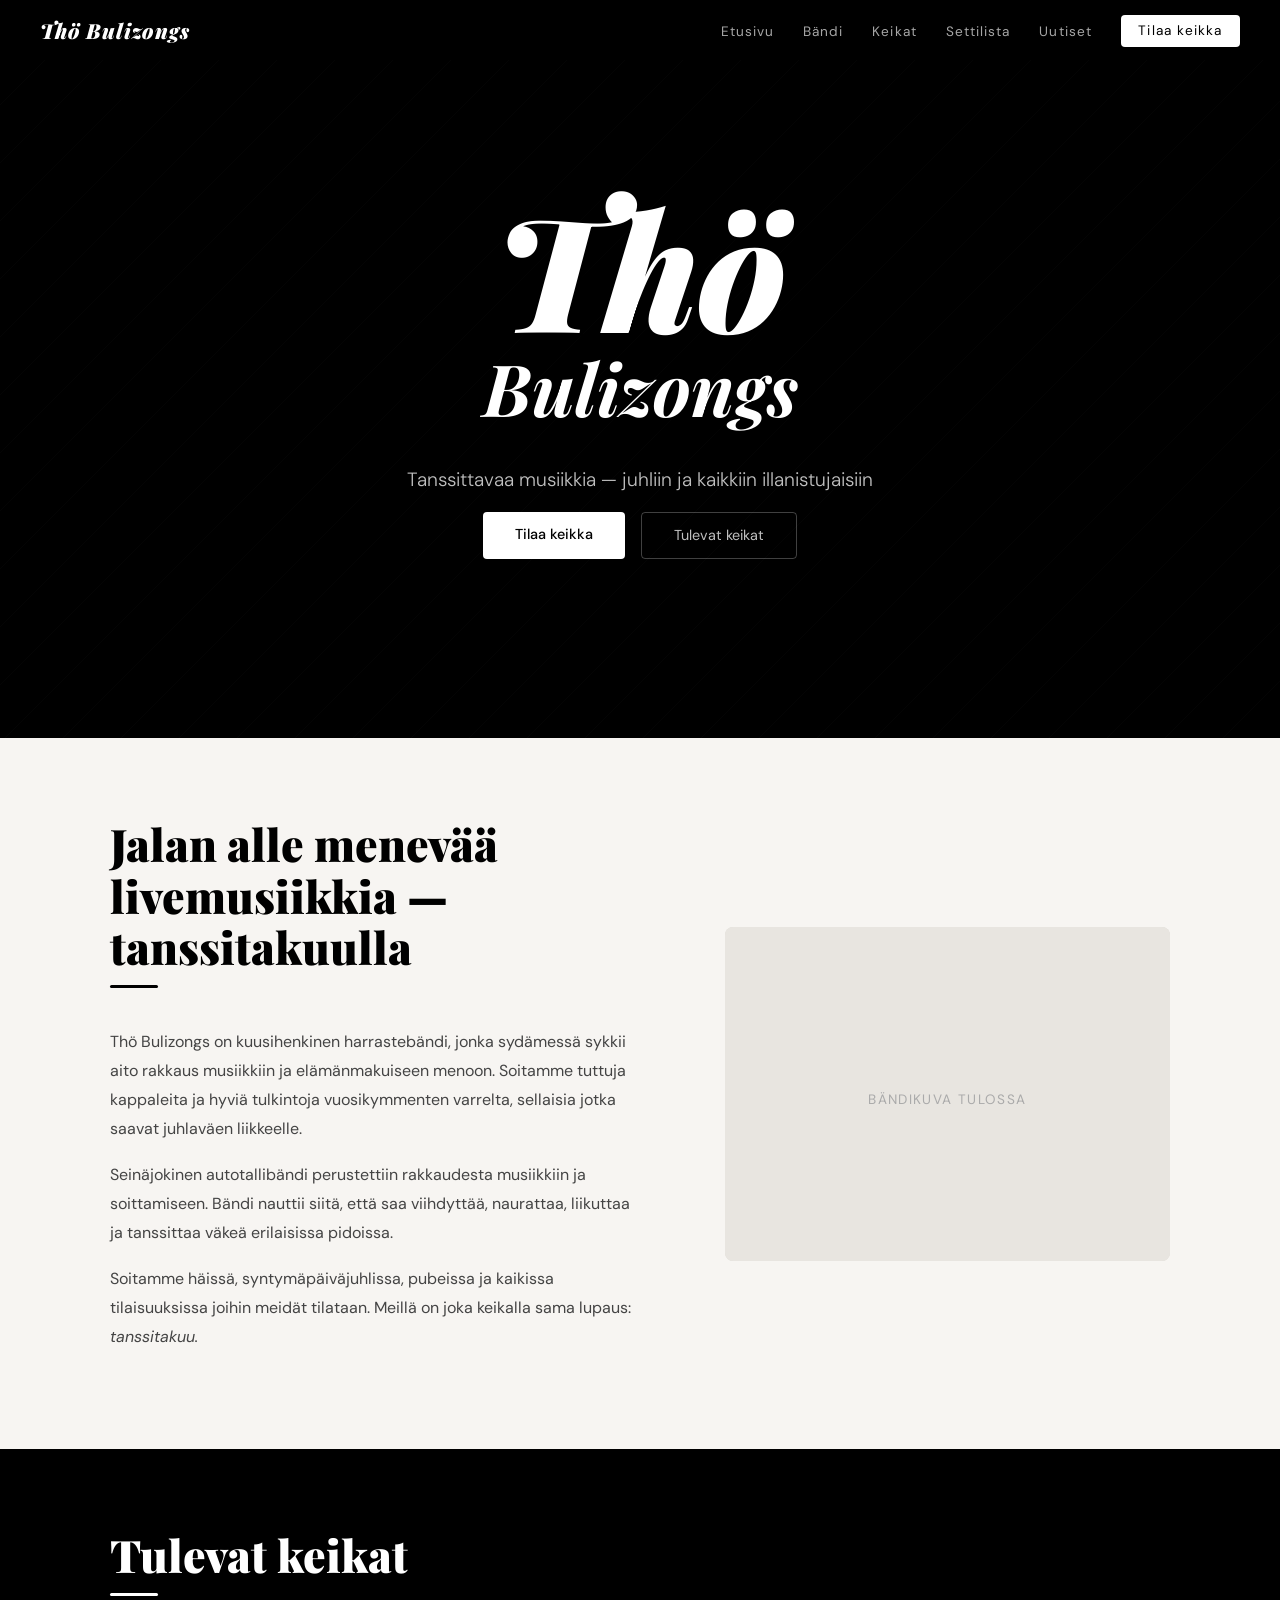
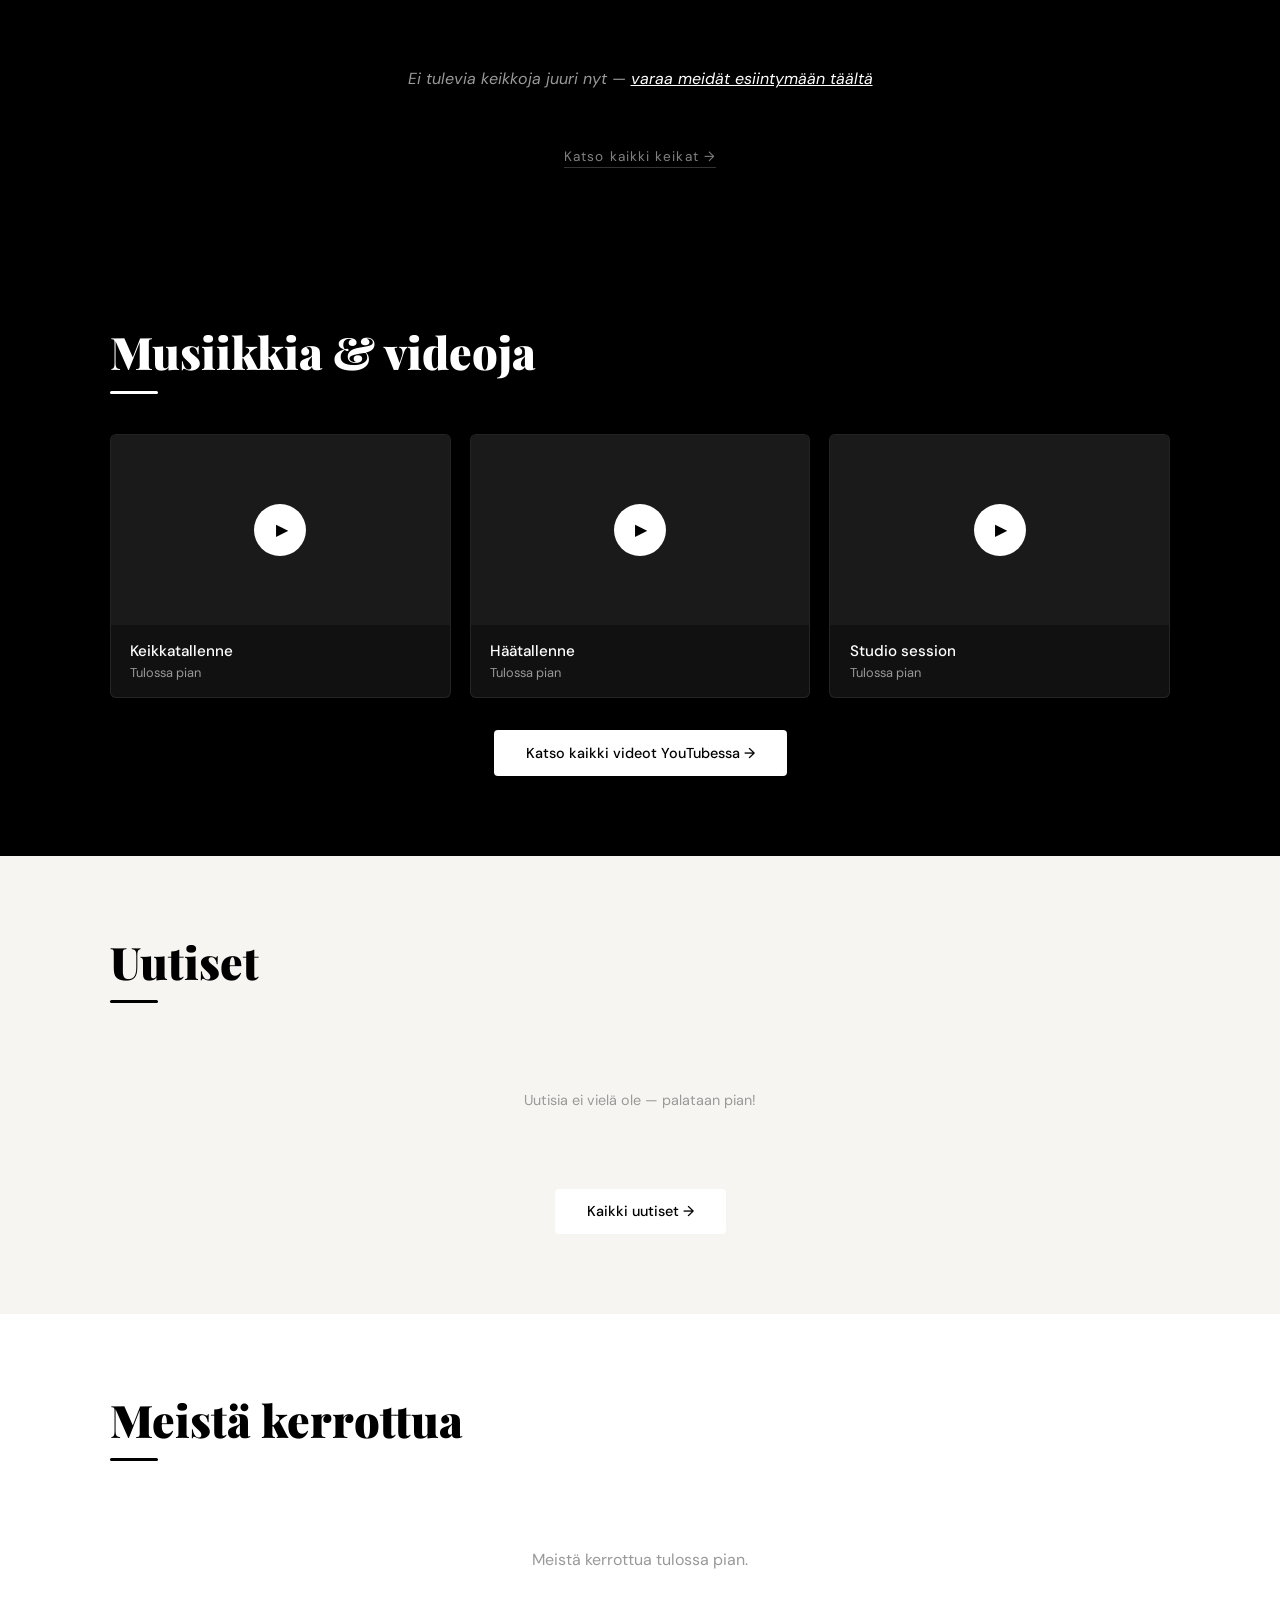
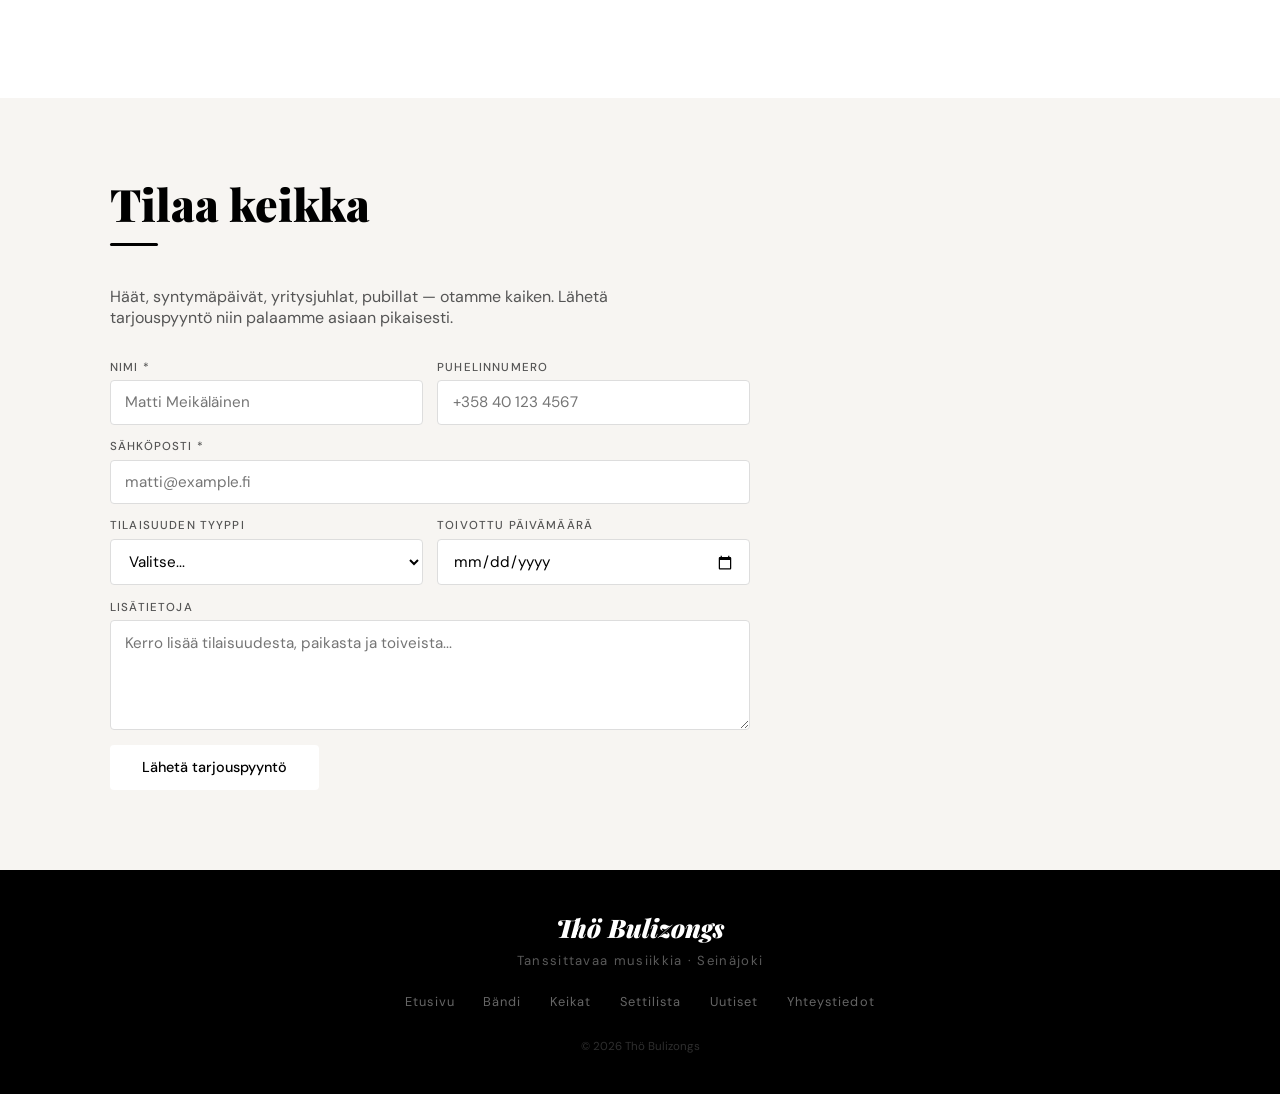
==== commit b3b5d0b0: "Update index.html" ====
--- a/index.html
+++ b/index.html
@@ -43,7 +43,7 @@
       {
         "@type": "LocalBusiness",
         "name": "Thö Bulizongs",
-        "description": "Tanssittava orkesteri häihin, juhliin ja illanistujaisiin. Tilaa keikka Seinäjoelta.",
+        "description": "Tanssittava orkesteri häihin, juhliin ja illanistujaisiin. Tilaa keikka tanssitakuulla.",
         "url": "https://www.thobulizongs.fi",
         "telephone": "",
         "email": "info@thobulizongs.fi",
@@ -133,9 +133,9 @@
           <h2 class="section-title" id="about-title">Jalan alle menevää livemusiikkia — tanssitakuulla</h2>
           <div class="section-divider"></div>
           <div id="about-body">
-            <p>Thö Bulizongs on kuusihenkinen harrasteorkesteri, jonka sydämessä sykkii aito rakkaus musiikkiin ja elämänmakuiseen menoon. Soitamme tuttuja kappaleita ja hyviä tulkintoja — sellaisia jotka saavat väen liikkeelle.</p>
-            <p>Seinäjoelta liikkeelle. Bändi on perustettu siksi, että elämässä pitää olla musiikkia — ja mieluiten sellaista joka naurattaa, liikuttaa ja tanssittaa.</p>
-            <p>Soitamme häissä, syntymäpäiväjuhlissa, pubeissa ja kaikissa tilaisuuksissa joihin meidät tilataan. Joka keikalla sama lupaus: väki tanssii.</p>
+            <p>Thö Bulizongs on kuusihenkinen harrastebändi, jonka sydämessä sykkii aito rakkaus musiikkiin ja elämänmakuiseen menoon. Soitamme tuttuja kappaleita ja hyviä tulkintoja vuosikymmenten varrelta, sellaisia jotka saavat juhlaväen liikkeelle.</p>
+            <p>Seinäjokinen autotallibändi perustettiin rakkaudesta musiikkiin ja soittamiseen. Bändi nauttii siitä, että saa viihdyttää, naurattaa, liikuttaa ja tanssittaa väkeä erilaisissa pidoissa.</p>
+            <p>Soitamme häissä, syntymäpäiväjuhlissa, pubeissa ja kaikissa tilaisuuksissa joihin meidät tilataan. Meillä on joka keikalla sama lupaus: <i>tanssitakuu.</i></p>
           </div>
         </div>
         <div class="band-photo-wrap">
@@ -377,6 +377,7 @@
 
     function markdownToHtml(md) {
       return md
+        .replace(/\\\s*$/gm, '')
         .replace(/^## (.*)/gm, '<h3>$1</h3>')
         .replace(/^# (.*)/gm, '<h3>$1</h3>')
         .replace(/\*\*(.*?)\*\*/g, '<strong>$1</strong>')
--- a/styles.css
+++ b/styles.css
@@ -1741,3 +1741,47 @@
 /* Uutiset-sivu */
 .uutinen-otsikko { color: var(--black) !important; }
 .uutinen-teksti { color: #444 !important; }
+
+
+/* ════════════════════════════════════════
+   LOPULLISET VÄRIKORJAUKSET
+════════════════════════════════════════ */
+
+/* Etusivu: Tulevat keikat — musta teksti vaalealla taustalla */
+#keikkakalenteri .event-item {
+  background: #111 !important;
+}
+#keikkakalenteri .event-info h3 { color: var(--white) !important; }
+#keikkakalenteri .event-info p  { color: var(--grey-light) !important; }
+#keikkakalenteri .event-date .day { color: var(--white) !important; }
+#keikkakalenteri .event-date .month { color: var(--grey-light) !important; }
+#keikkakalenteri .event-item:hover { background: #1a1a1a !important; border-left-color: var(--white) !important; }
+
+/* Keikat-sivu: event-itemit vaalealla taustalla */
+#tab-tulevat .event-item,
+#tab-menneet .event-item {
+  background: var(--white) !important;
+  border: 1px solid #e0ddd8 !important;
+}
+#tab-tulevat .event-info h3,
+#tab-menneet .event-info h3 { color: var(--black) !important; }
+#tab-tulevat .event-info p,
+#tab-menneet .event-info p  { color: var(--grey-mid) !important; }
+#tab-tulevat .event-date .day,
+#tab-menneet .event-date .day { color: var(--black) !important; }
+#tab-tulevat .event-item:hover,
+#tab-menneet .event-item:hover { background: #f7f5f2 !important; border-left-color: var(--black) !important; }
+
+/* Bändi-sivu: jäsen-soitin */
+.jasen-soitin { color: var(--grey-mid) !important; }
+
+/* Settilista-sivu: song-row vaalealla taustalla */
+.song-row { background: var(--white) !important; }
+.song-row:hover { background: #f7f5f2 !important; }
+.song-info .title { color: var(--black) !important; }
+.song-info .artist { color: var(--grey-light) !important; }
+.song-num { color: var(--grey-light) !important; }
+.song-year { color: #bbb !important; }
+.genre-title { color: var(--black) !important; }
+.genre-count { color: var(--grey-light) !important; }
+.song-list { background: var(--white) !important; border: 1px solid #e8e5e0 !important; }
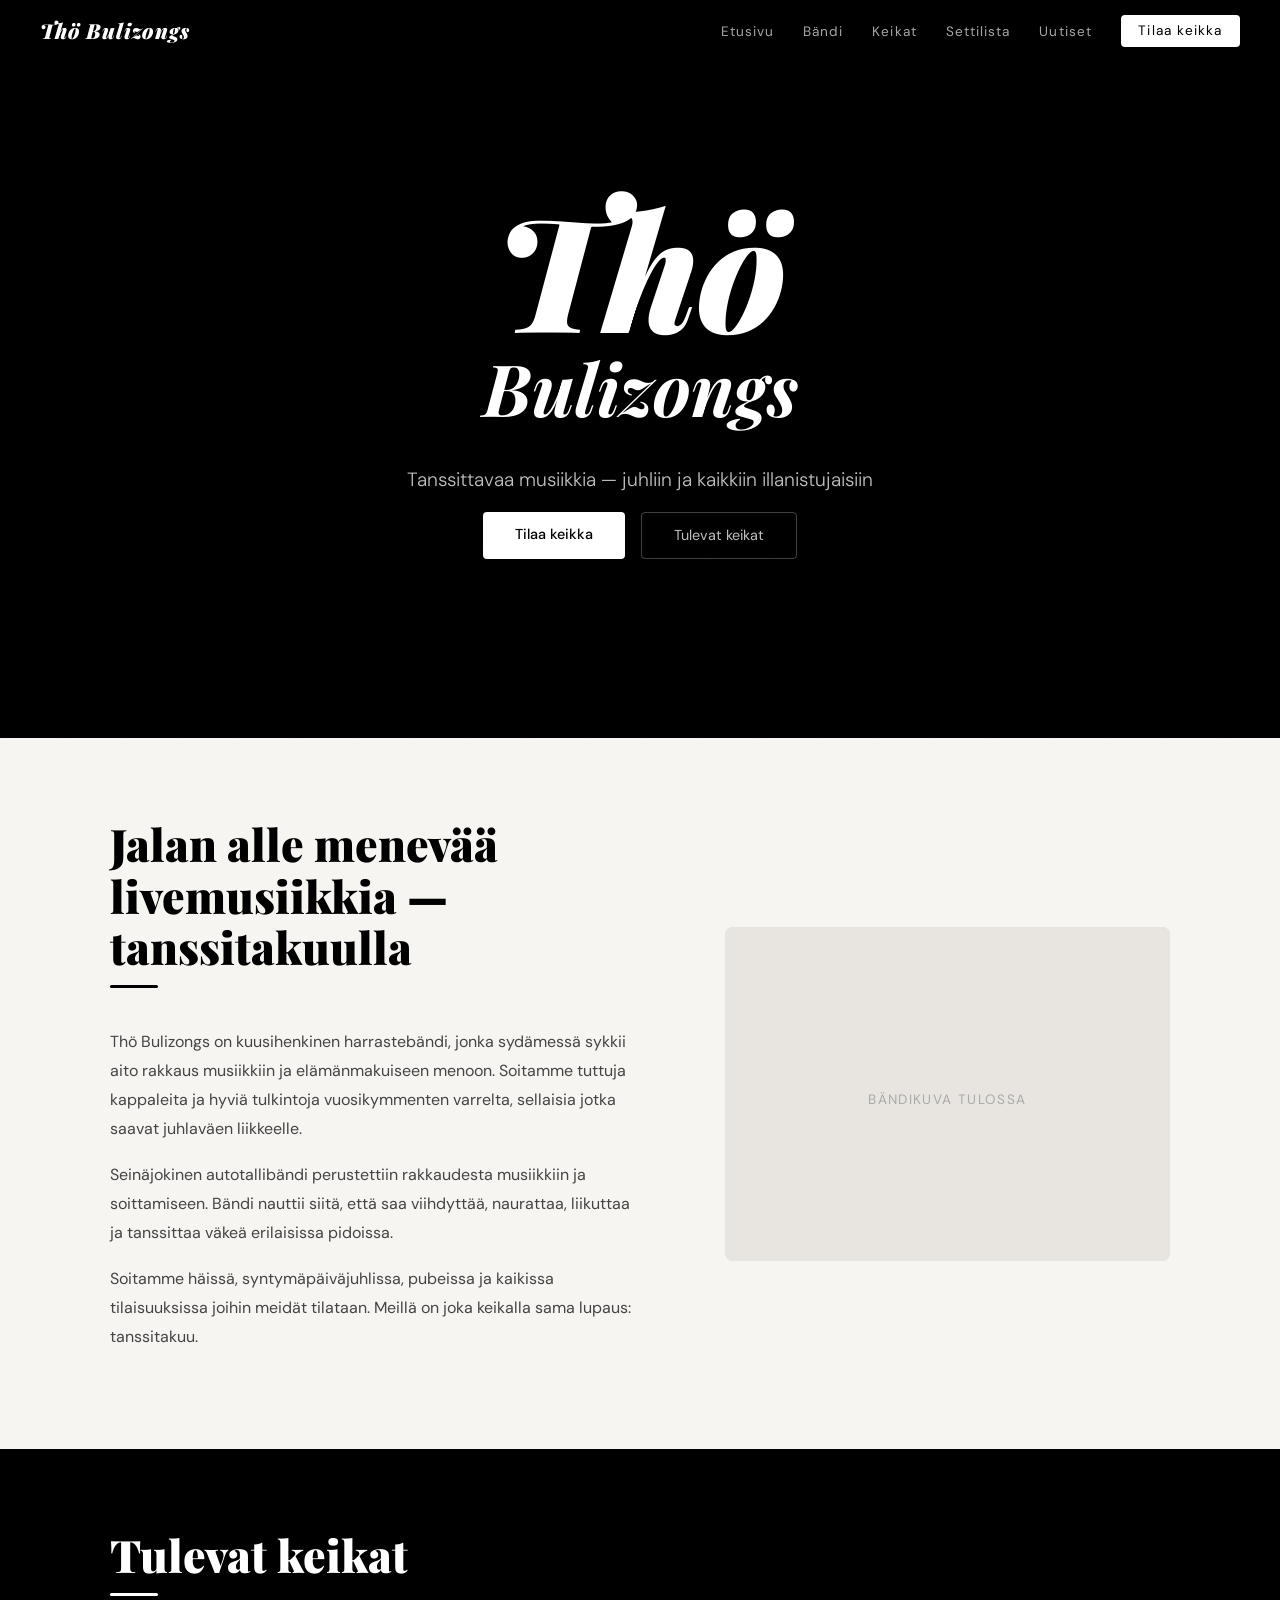
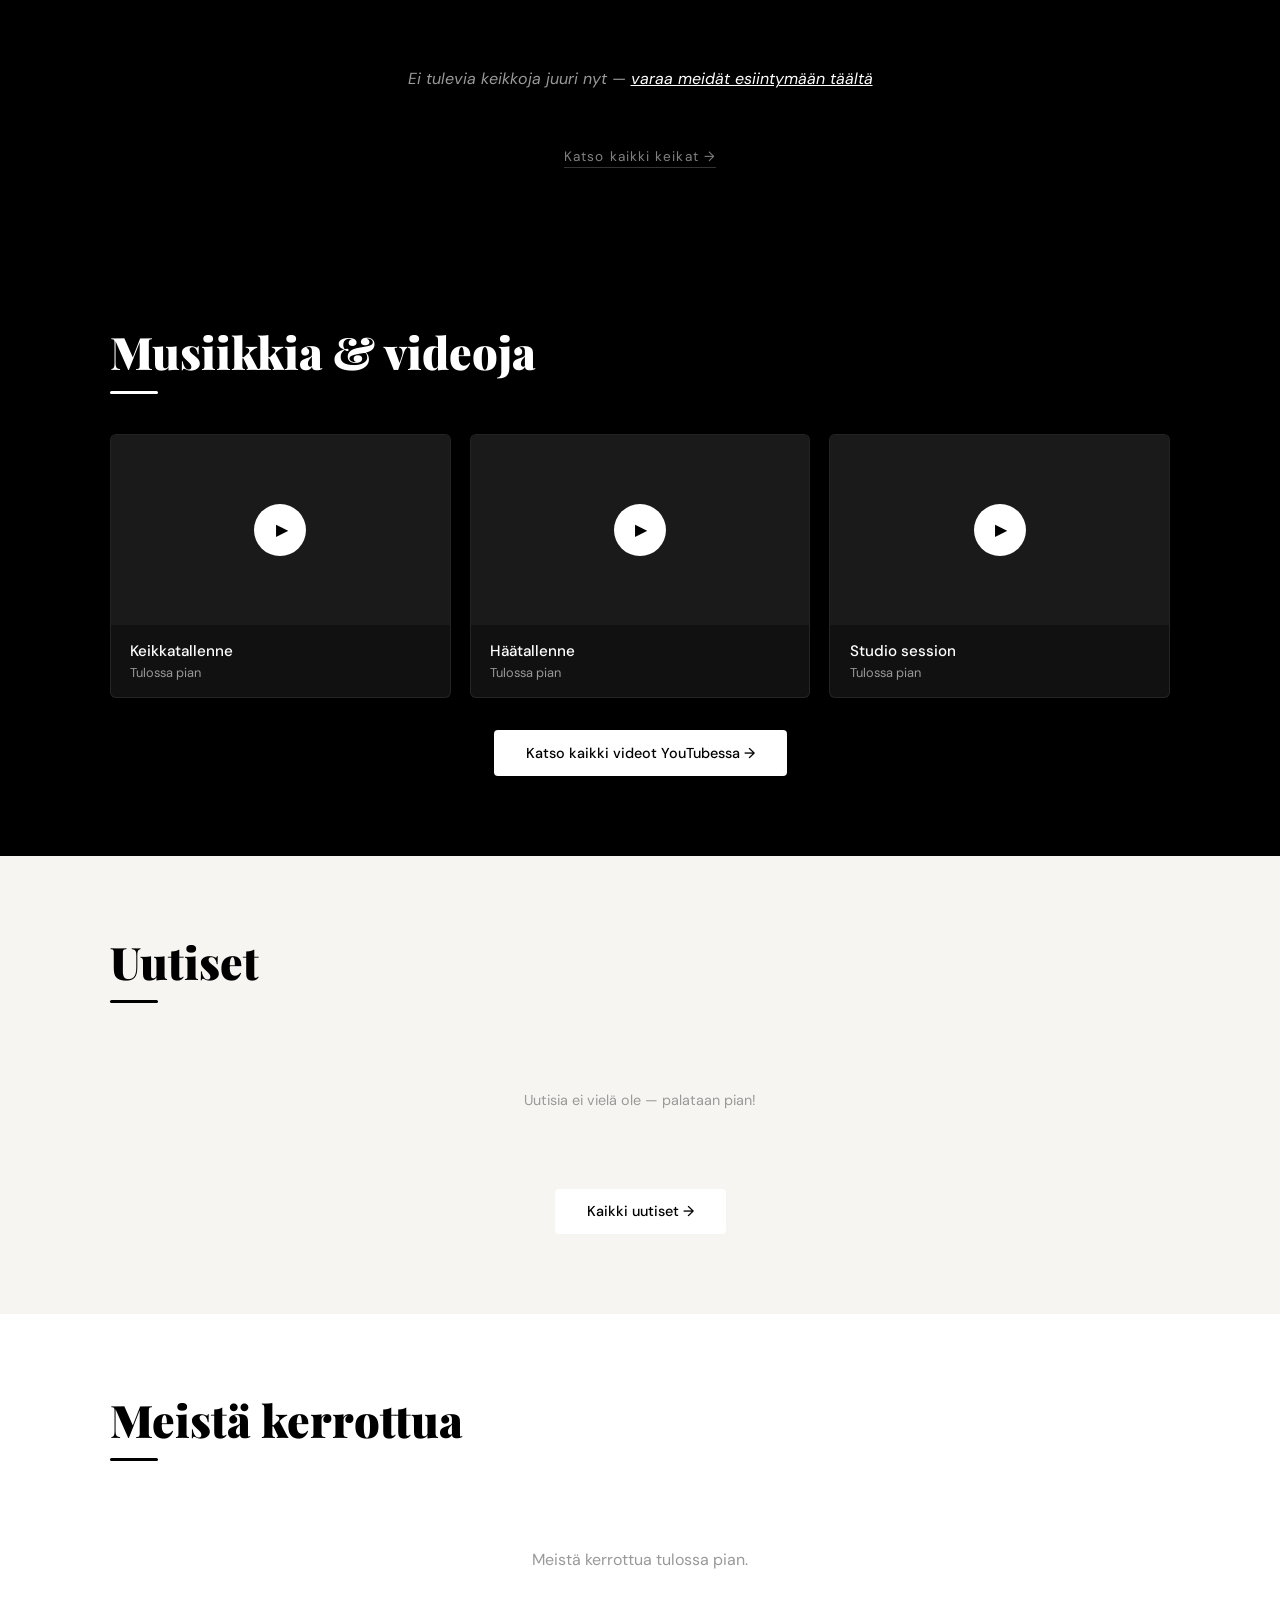
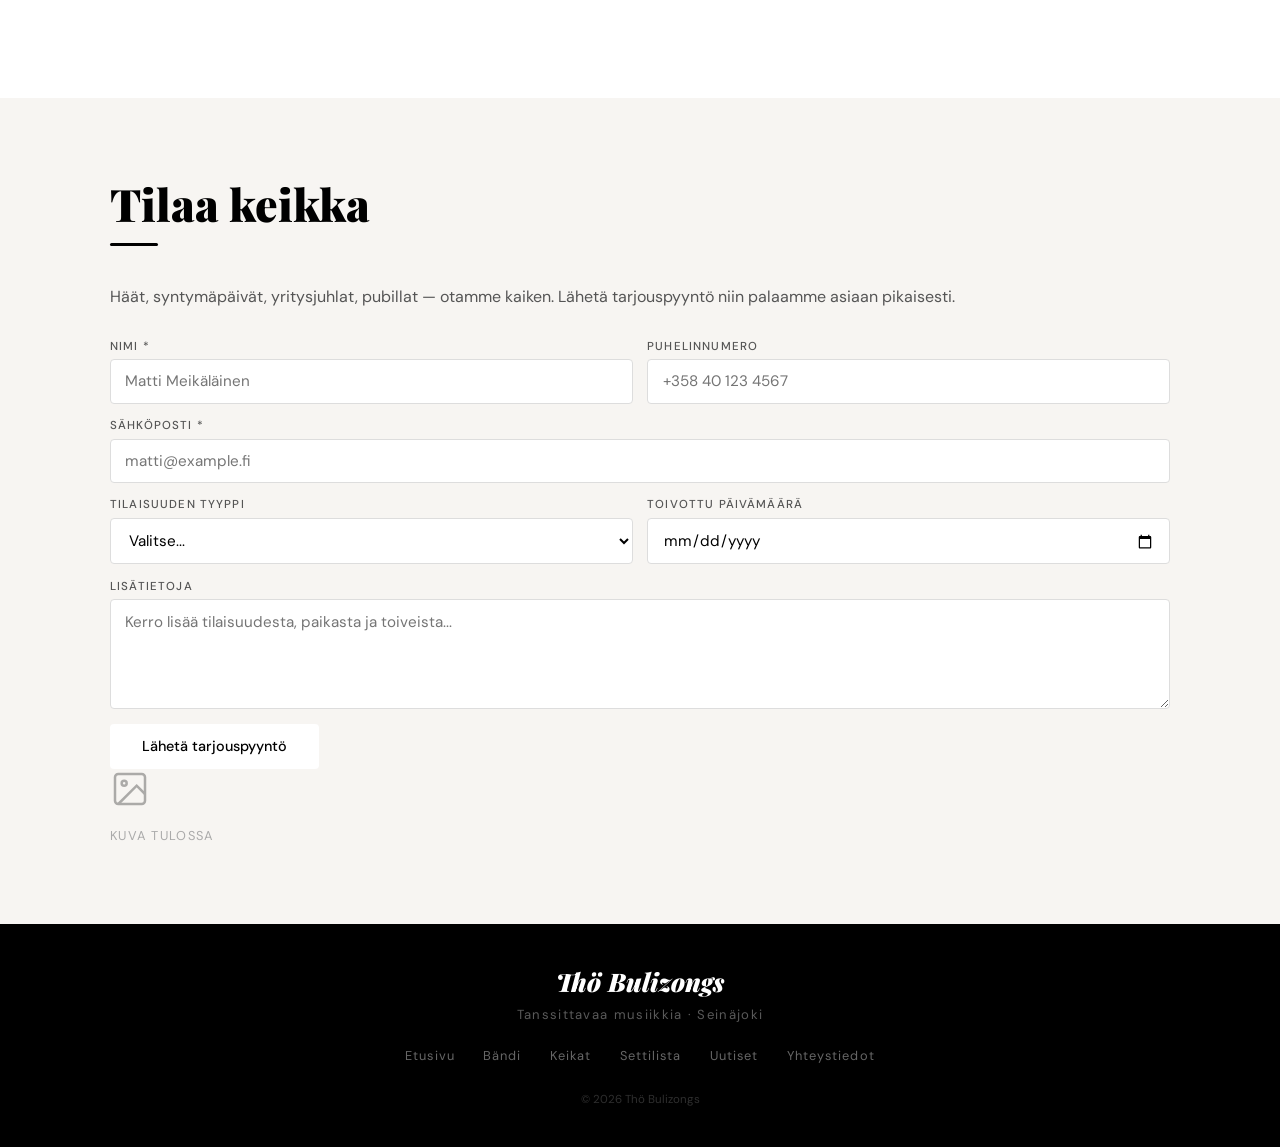
==== commit 0b6b06b7: "Update index.html" ====
--- a/index.html
+++ b/index.html
@@ -43,7 +43,7 @@
       {
         "@type": "LocalBusiness",
         "name": "Thö Bulizongs",
-        "description": "Tanssittava orkesteri häihin, juhliin ja illanistujaisiin. Tilaa keikka tanssitakuulla.",
+        "description": "Tanssittava orkesteri häihin, juhliin ja illanistujaisiin. Tilaa keikka Seinäjoelta.",
         "url": "https://www.thobulizongs.fi",
         "telephone": "",
         "email": "info@thobulizongs.fi",
@@ -135,11 +135,11 @@
           <div id="about-body">
             <p>Thö Bulizongs on kuusihenkinen harrastebändi, jonka sydämessä sykkii aito rakkaus musiikkiin ja elämänmakuiseen menoon. Soitamme tuttuja kappaleita ja hyviä tulkintoja vuosikymmenten varrelta, sellaisia jotka saavat juhlaväen liikkeelle.</p>
             <p>Seinäjokinen autotallibändi perustettiin rakkaudesta musiikkiin ja soittamiseen. Bändi nauttii siitä, että saa viihdyttää, naurattaa, liikuttaa ja tanssittaa väkeä erilaisissa pidoissa.</p>
-            <p>Soitamme häissä, syntymäpäiväjuhlissa, pubeissa ja kaikissa tilaisuuksissa joihin meidät tilataan. Meillä on joka keikalla sama lupaus: <i>tanssitakuu.</i></p>
+            <p>Soitamme häissä, syntymäpäiväjuhlissa, pubeissa ja kaikissa tilaisuuksissa joihin meidät tilataan. Meillä on joka keikalla sama lupaus: tanssitakuu.</p>
           </div>
         </div>
         <div class="band-photo-wrap">
-          <img src="band-placeholder.jpg" alt="Thö Bulizongs bändikuva"
+          <img id="bandi-kuva" src="kuvat/bandi.jpg" alt="Thö Bulizongs bändikuva"
             onerror="this.style.display='none';this.nextElementSibling.style.display='flex';" />
           <div class="band-photo-placeholder">
             <div>
@@ -221,48 +221,63 @@
     <div class="container">
       <h2 class="section-title">Tilaa keikka</h2>
       <div class="section-divider"></div>
-      <p style="color:#555;margin-bottom:2rem;max-width:560px;">Häät, syntymäpäivät, yritysjuhlat, pubillat — otamme kaiken. Lähetä tarjouspyyntö niin palaamme asiaan pikaisesti.</p>
-      <form class="contact-form" name="tilaa-keikka" method="POST" data-netlify="true" data-netlify-honeypot="bot-field" id="keikka-form" style="max-width:640px;">
-        <input type="hidden" name="form-name" value="tilaa-keikka" />
-        <p style="display:none;"><input name="bot-field" /></p>
-        <div class="form-row">
-          <div class="form-group">
-            <label>Nimi *</label>
-            <input type="text" name="nimi" placeholder="Matti Meikäläinen" required />
-          </div>
-          <div class="form-group">
-            <label>Puhelinnumero</label>
-            <input type="tel" name="puhelin" placeholder="+358 40 123 4567" />
+      <div class="yhteydenotto-grid">
+        <div class="yhteydenotto-form">
+          <p style="color:#555;margin-bottom:2rem;">Häät, syntymäpäivät, yritysjuhlat, pubillat — otamme kaiken. Lähetä tarjouspyyntö niin palaamme asiaan pikaisesti.</p>
+          <form class="contact-form" name="tilaa-keikka" method="POST" data-netlify="true" data-netlify-honeypot="bot-field" id="keikka-form">
+            <input type="hidden" name="form-name" value="tilaa-keikka" />
+            <p style="display:none;"><input name="bot-field" /></p>
+            <div class="form-row">
+              <div class="form-group">
+                <label>Nimi *</label>
+                <input type="text" name="nimi" placeholder="Matti Meikäläinen" required />
+              </div>
+              <div class="form-group">
+                <label>Puhelinnumero</label>
+                <input type="tel" name="puhelin" placeholder="+358 40 123 4567" />
+              </div>
+            </div>
+            <div class="form-group">
+              <label>Sähköposti *</label>
+              <input type="email" name="sahkoposti" placeholder="matti@example.fi" required />
+            </div>
+            <div class="form-row">
+              <div class="form-group">
+                <label>Tilaisuuden tyyppi</label>
+                <select name="tyyppi">
+                  <option value="">Valitse...</option>
+                  <option>Häät</option>
+                  <option>Syntymäpäivät</option>
+                  <option>Pub-ilta</option>
+                  <option>Yritystapahtuma</option>
+                  <option>Muu tilaisuus</option>
+                </select>
+              </div>
+              <div class="form-group">
+                <label>Toivottu päivämäärä</label>
+                <input type="date" name="paivamaara" />
+              </div>
+            </div>
+            <div class="form-group">
+              <label>Lisätietoja</label>
+              <textarea name="lisatiedot" placeholder="Kerro lisää tilaisuudesta, paikasta ja toiveista..."></textarea>
+            </div>
+            <button type="submit" class="btn-primary" style="align-self:flex-start;">Lähetä tarjouspyyntö</button>
+            <div id="form-msg" style="display:none;font-size:0.88rem;margin-top:0.8rem;"></div>
+          </form>
+        </div>
+        <div class="yhteydenotto-kuva">
+          <!-- Vaihda src oikeaan kuvaan: kuvat/keikka.jpg -->
+          <img id="keikka-kuva" src="kuvat/keikka.jpg" alt="Thö Bulizongs keikalla"
+            onerror="this.style.display='none';this.nextElementSibling.style.display='flex';" />
+          <div class="yhteydenotto-kuva-placeholder">
+            <div>
+              <svg width="40" height="40" viewBox="0 0 24 24" fill="none" stroke="currentColor" stroke-width="1.5" style="opacity:0.3;margin-bottom:0.8rem;"><rect x="3" y="3" width="18" height="18" rx="2"/><circle cx="8.5" cy="8.5" r="1.5"/><path d="m21 15-5-5L5 21"/></svg>
+              <div style="font-size:0.8rem;letter-spacing:0.1em;text-transform:uppercase;color:#aaa;">Kuva tulossa</div>
+            </div>
           </div>
         </div>
-        <div class="form-group">
-          <label>Sähköposti *</label>
-          <input type="email" name="sahkoposti" placeholder="matti@example.fi" required />
-        </div>
-        <div class="form-row">
-          <div class="form-group">
-            <label>Tilaisuuden tyyppi</label>
-            <select name="tyyppi">
-              <option value="">Valitse...</option>
-              <option>Häät</option>
-              <option>Syntymäpäivät</option>
-              <option>Pub-ilta</option>
-              <option>Yritystapahtuma</option>
-              <option>Muu tilaisuus</option>
-            </select>
-          </div>
-          <div class="form-group">
-            <label>Toivottu päivämäärä</label>
-            <input type="date" name="paivamaara" />
-          </div>
-        </div>
-        <div class="form-group">
-          <label>Lisätietoja</label>
-          <textarea name="lisatiedot" placeholder="Kerro lisää tilaisuudesta, paikasta ja toiveista..."></textarea>
-        </div>
-        <button type="submit" class="btn-primary" style="align-self:flex-start;">Lähetä tarjouspyyntö</button>
-        <div id="form-msg" style="display:none;font-size:0.88rem;margin-top:0.8rem;"></div>
-      </form>
+      </div>
     </div>
   </section>
 
@@ -366,12 +381,34 @@
         if (!res.ok) return;
         const text = await res.text();
         const fm = parseFrontmatter(text);
+
         if (fm.title) {
           document.getElementById('about-title').innerHTML = fm.title;
         }
         if (fm.body) {
           document.getElementById('about-body').innerHTML = markdownToHtml(fm.body);
         }
+
+        // Bändikuva about-osioon
+        if (fm.bandi_kuva) {
+          const img = document.getElementById('bandi-kuva');
+          if (img) {
+            img.src = fm.bandi_kuva;
+            img.style.display = 'block';
+            img.nextElementSibling.style.display = 'none';
+          }
+        }
+
+        // Keikkakuva yhteydenotto-osioon
+        if (fm.keikka_kuva) {
+          const img = document.getElementById('keikka-kuva');
+          if (img) {
+            img.src = fm.keikka_kuva;
+            img.style.display = 'block';
+            img.nextElementSibling.style.display = 'none';
+          }
+        }
+
       } catch(e) { /* Käytetään oletustekstiä */ }
     }
 
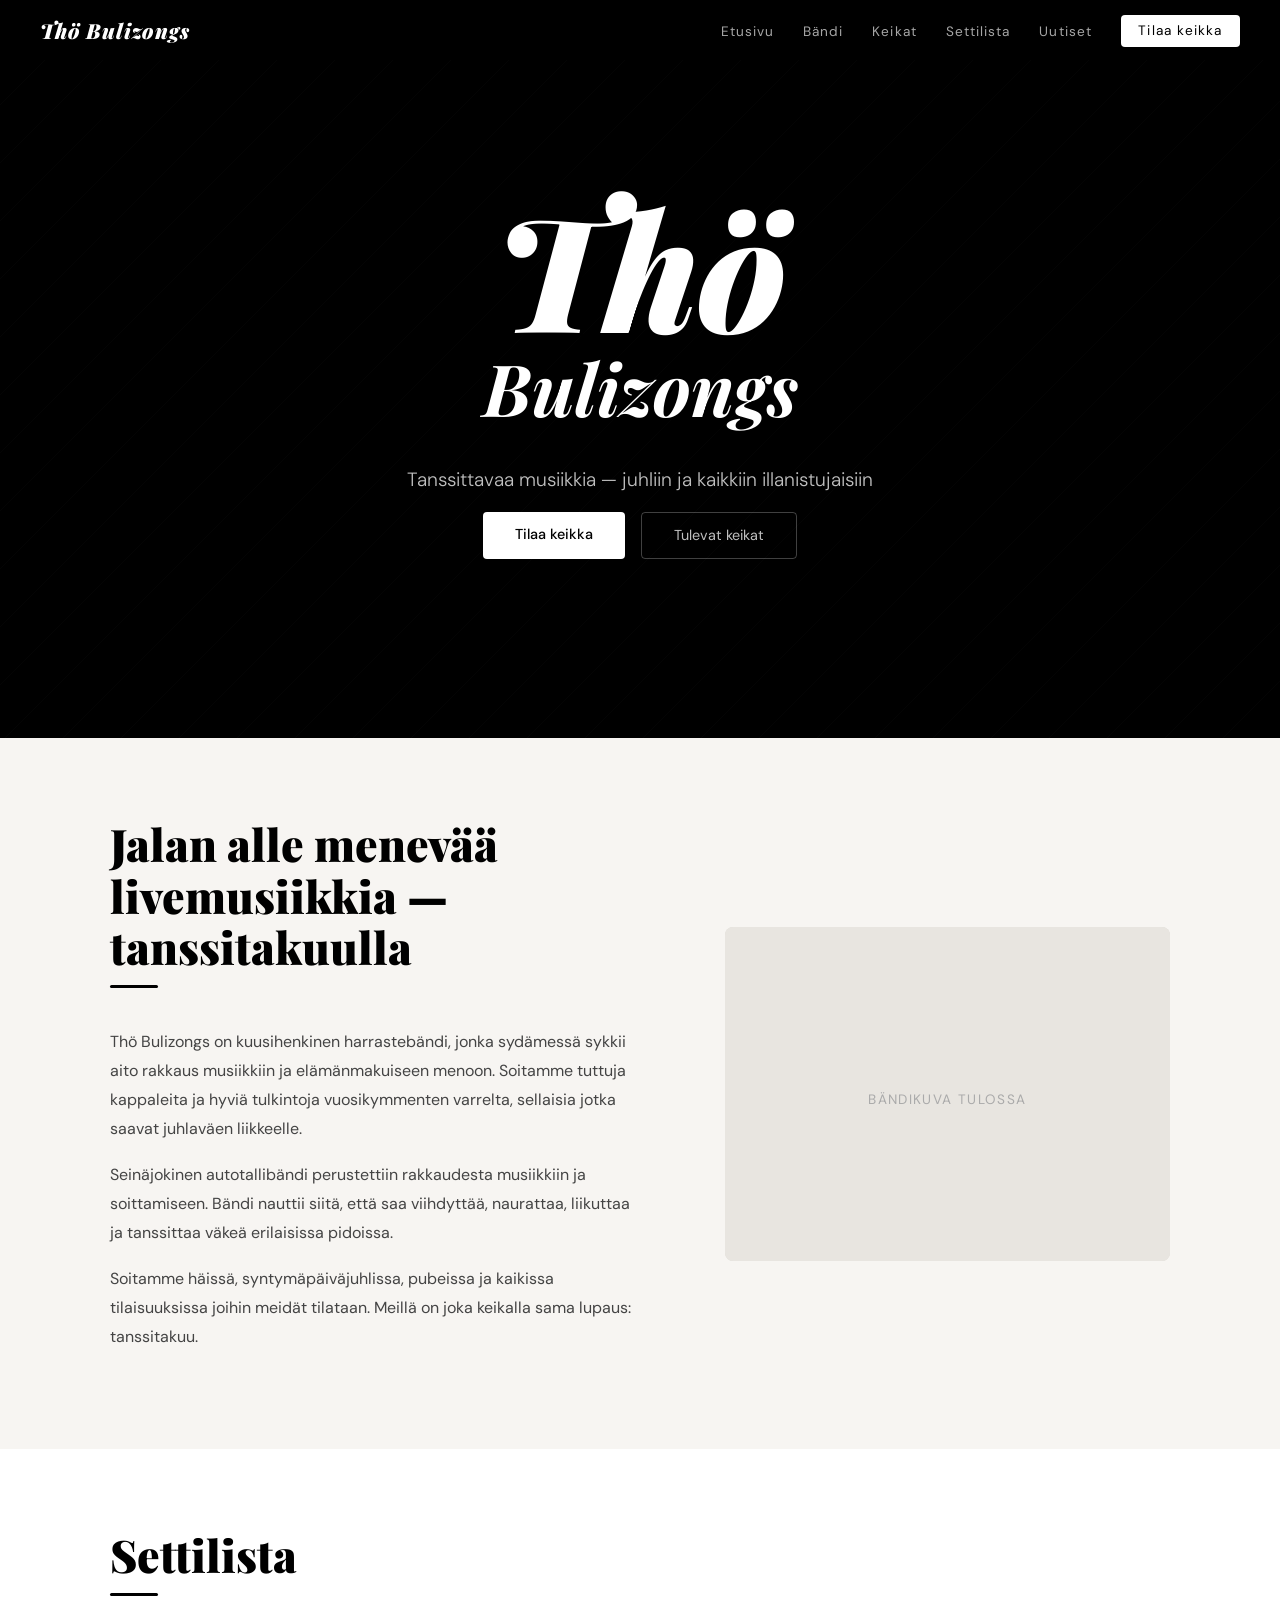
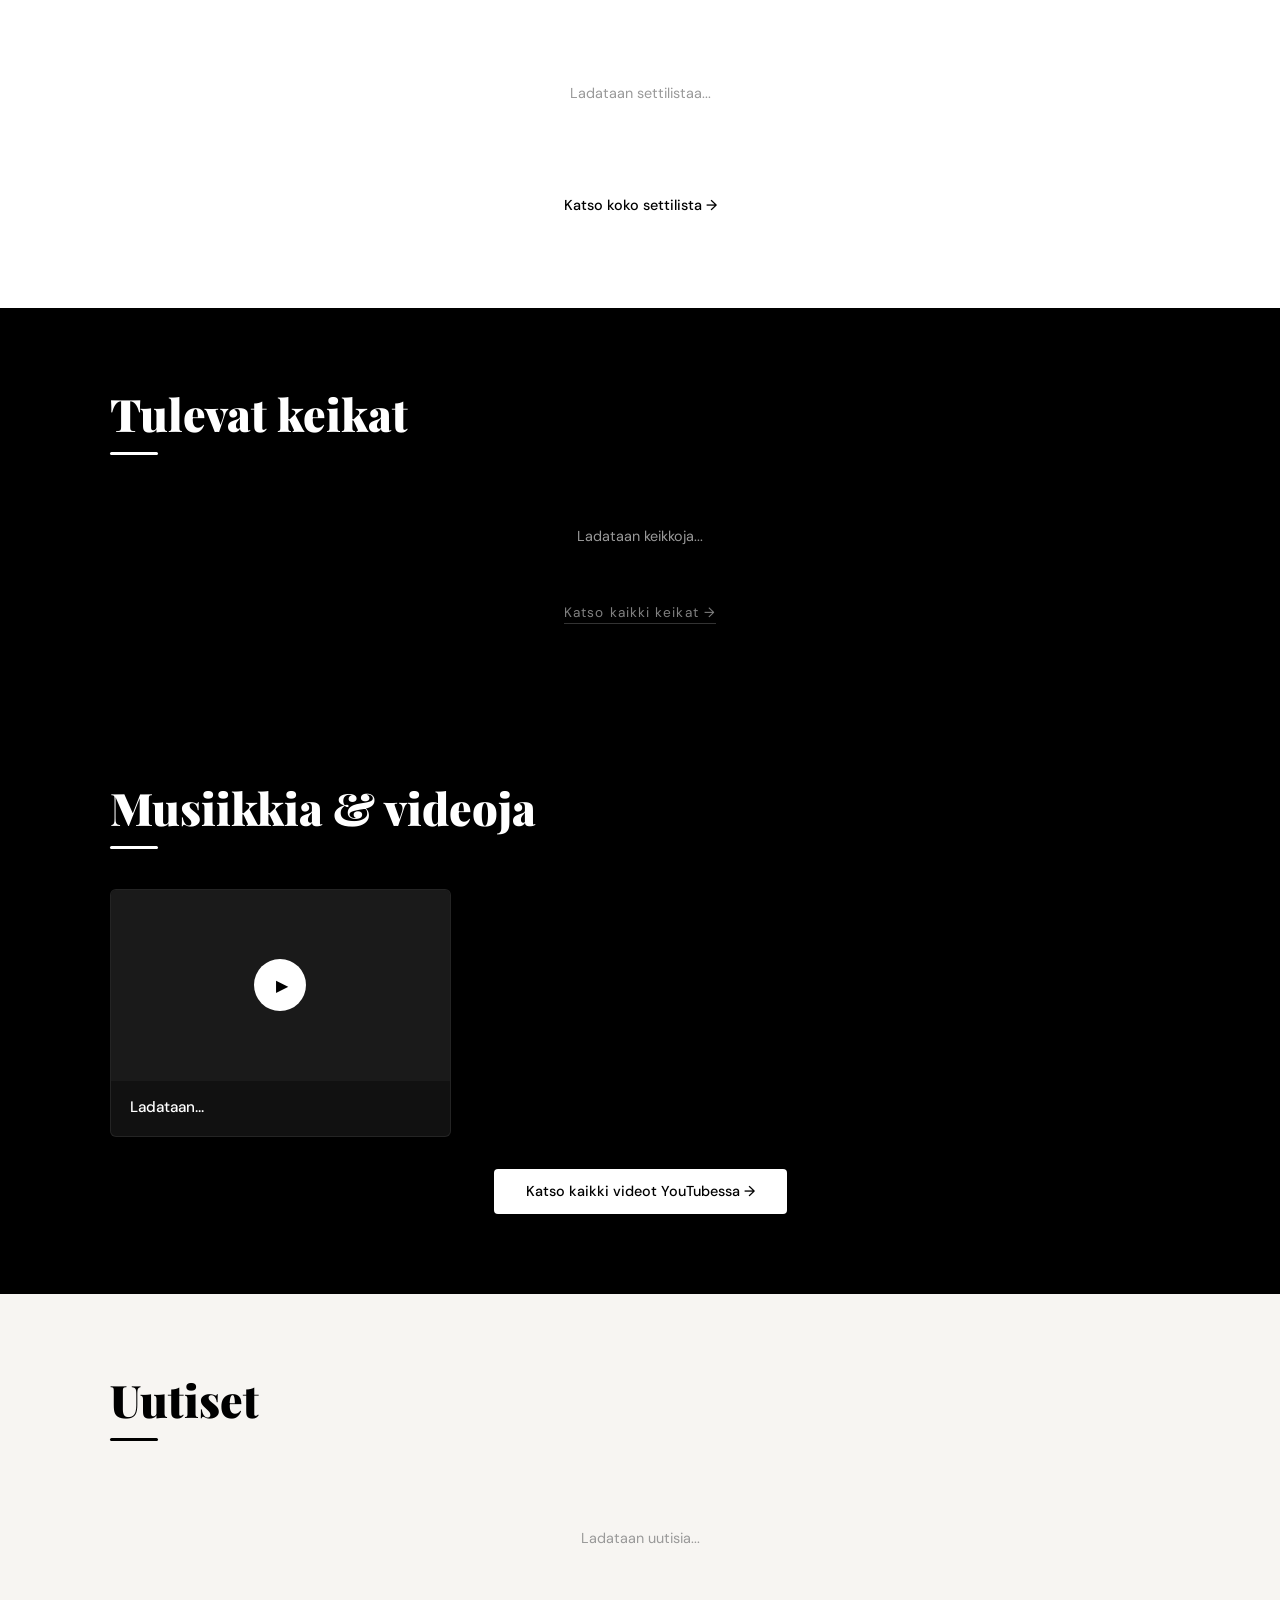
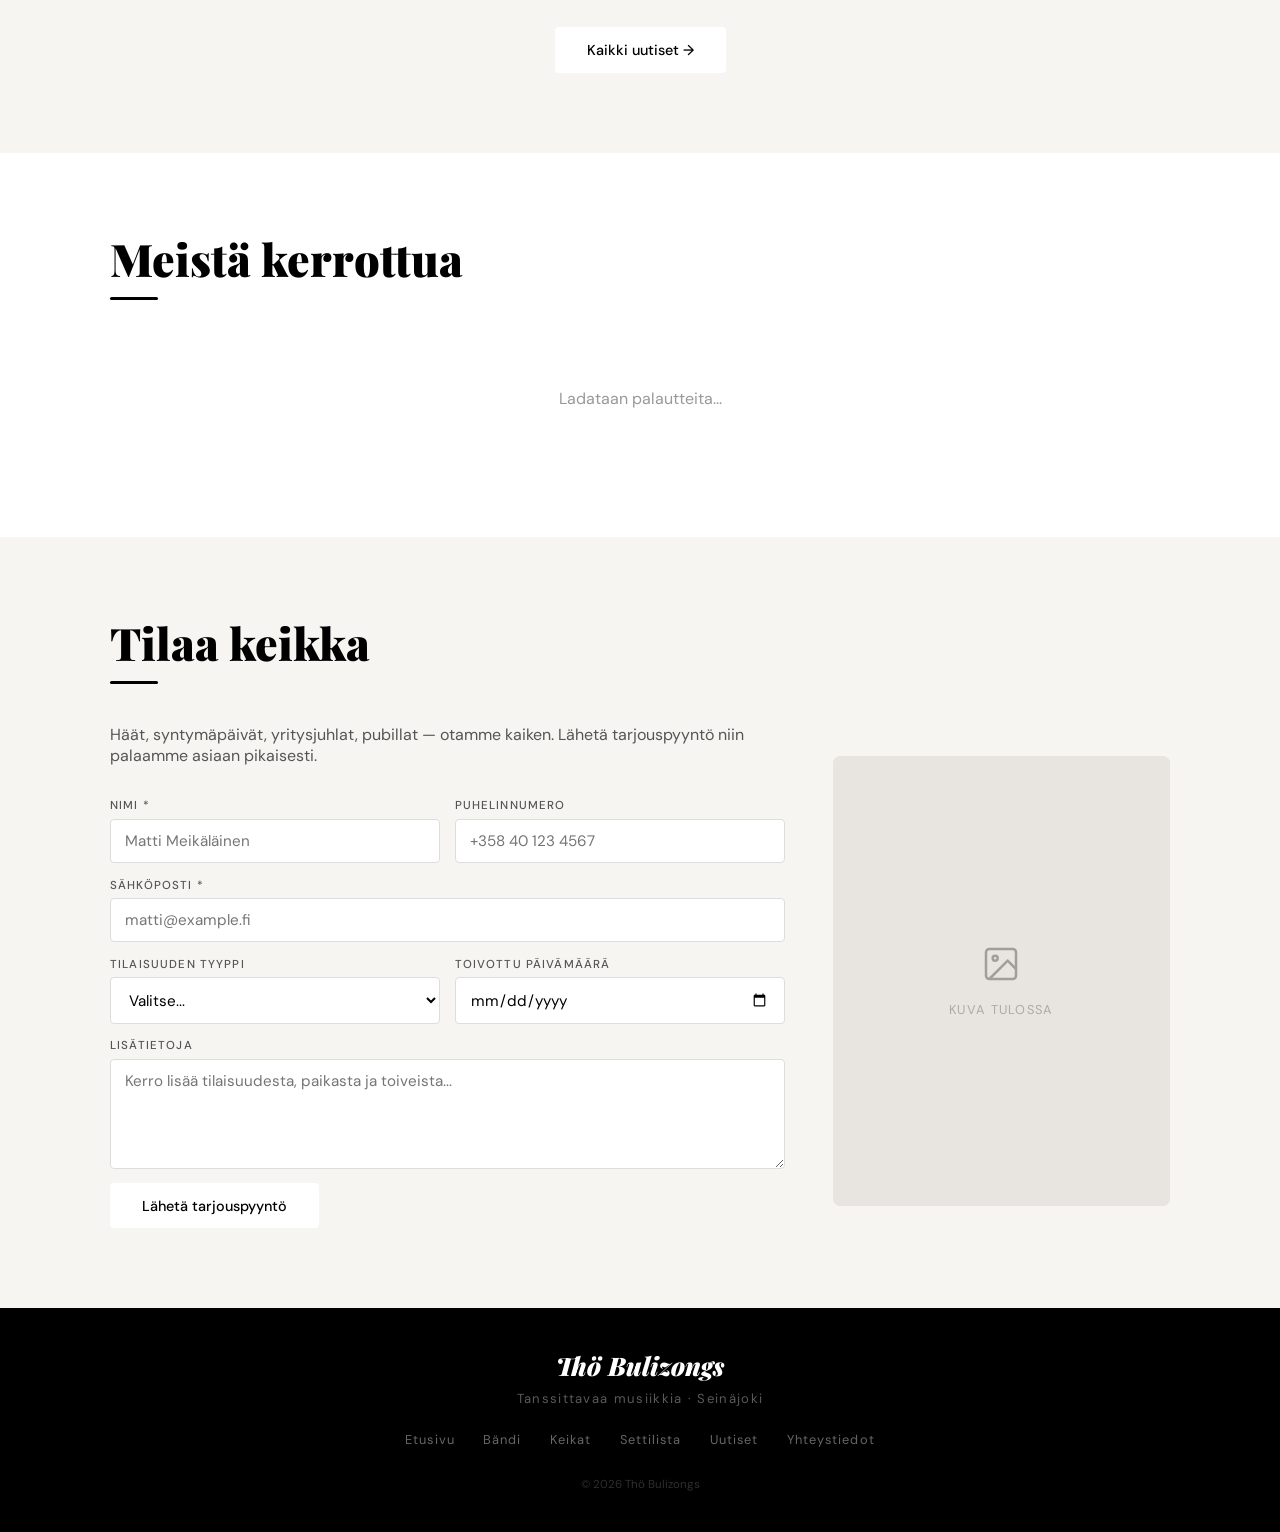
==== commit 9e8ee210: "Nopeuta sivulatausta ja korjaa rikkinäinen sisällönlataus Etusivu haki sisällön GitHubin API:sta noi" ====
--- a/index.html
+++ b/index.html
@@ -5,8 +5,13 @@
   <meta name="viewport" content="width=device-width, initial-scale=1.0" />
   <title>Thö Bulizongs – Tanssittava orkesteri Seinäjoelta</title>
   <link rel="alternate" type="application/rss+xml" title="Thö Bulizongs – Uutiset" href="/feed.xml" />
+  <link rel="preload" href="styles.css" as="style" />
   <link rel="stylesheet" href="styles.css" />
-  <link href="https://fonts.googleapis.com/css2?family=Playfair+Display:ital,wght@0,700;0,900;1,700&family=DM+Sans:wght@300;400;500&display=swap" rel="stylesheet" />
+    <link rel="preconnect" href="https://fonts.googleapis.com" />
+  <link rel="preconnect" href="https://fonts.gstatic.com" crossorigin />
+  <link rel="preload" as="style" href="https://fonts.googleapis.com/css2?family=Playfair+Display:ital,wght@0,700;0,900;1,700&family=DM+Sans:wght@300;400;500&display=swap" />
+  <link rel="stylesheet" href="https://fonts.googleapis.com/css2?family=Playfair+Display:ital,wght@0,700;0,900;1,700&family=DM+Sans:wght@300;400;500&display=swap" media="print" onload="this.media='all'" />
+  <noscript><link rel="stylesheet" href="https://fonts.googleapis.com/css2?family=Playfair+Display:ital,wght@0,700;0,900;1,700&family=DM+Sans:wght@300;400;500&display=swap" /></noscript>
   <script type="application/ld+json">
   {
     "@context": "https://schema.org",
@@ -110,7 +115,7 @@
   </script>
 </head>
 <body>
-  <script src="nav.js"></script>
+  <script src="nav.js" defer></script>
 
 
   <section id="hero">
@@ -282,390 +287,188 @@
   </section>
 
   <script>
-    // Hakee uutiset GitHubista
-    const REPO = 'Tuomaskarj/thobulizongs';
-    const UUTISET_API = `https://api.github.com/repos/${REPO}/contents/_uutiset`;
-
-    function parseFrontmatter(text) {
-      const fm = {};
-      const lines = text.split('\n');
-      let currentKey = null;
-      let inFrontmatter = false;
-
-      for (const line of lines) {
-        if (line.trim() === '---') {
-          inFrontmatter = !inFrontmatter;
-          continue;
-        }
-        // Lue kenttä joko frontmatter-lohkossa tai suoraan tiedoston alussa
-        if (line.match(/^[a-zA-Z]/)) {
-          const colonIdx = line.indexOf(':');
-          if (colonIdx > -1) {
-            currentKey = line.slice(0, colonIdx).trim();
-            fm[currentKey] = line.slice(colonIdx + 1).trim().replace(/^"|"$/g, '');
-          }
-        } else if (currentKey && line.match(/^\s+/)) {
-          fm[currentKey] += ' ' + line.trim();
-        }
-      }
-
-      fm.body = text.replace(/^---\n[\s\S]*?\n---\n/, '').trim();
-      return fm;
+    const KUUKAUDET = ['Tammi','Helmi','Maalis','Huhti','Touko','Kesä','Heinä','Elo','Syys','Loka','Marras','Joulu'];
+
+    function parseDate(str) {
+      if (!str) return null;
+      return new Date(str.slice(0, 10) + 'T12:00:00');
     }
 
     function formatDate(str) {
       if (!str) return '';
-      // Otetaan vain päivämääräosa aikavyöhykkeestä riippumatta
-      const dateOnly = str.slice(0, 10);
-      const d = new Date(dateOnly + 'T12:00:00');
+      const d = parseDate(str);
       return d.toLocaleDateString('fi-FI', { day: 'numeric', month: 'long', year: 'numeric' });
     }
 
-    function parseDate(str) {
-      if (!str) return null;
-      const dateOnly = str.slice(0, 10);
-      return new Date(dateOnly + 'T12:00:00');
-    }
-
-    async function lataauutiset() {
-      const grid = document.getElementById('uutiset-grid');
-      try {
-        const res = await fetch(UUTISET_API);
-        if (!res.ok) throw new Error('Ei uutisia');
-        const files = await res.json();
-
-        const mdFiles = files
-          .filter(f => f.name.endsWith('.md'))
-          .sort((a, b) => b.name.localeCompare(a.name))
-          .slice(0, 3);
-
-        if (mdFiles.length === 0) {
-          grid.innerHTML = '<div class="uutiset-loading">Uutisia ei vielä ole.</div>';
-          return;
-        }
-
-        const uutiset = await Promise.all(mdFiles.map(async f => {
-          const r = await fetch(f.download_url);
-          const text = await r.text();
-          return { ...parseFrontmatter(text), slug: f.name.replace('.md', '') };
-        }));
-
-        grid.innerHTML = uutiset.map(u => `
-          <a class="uutinen-card" href="uutiset.html#${u.slug}">
-            <div class="uutinen-kuva">
-              ${u.image
-                ? `<img src="${u.image}" alt="${u.title || ''}" />`
-                : `<div class="uutinen-kuva-placeholder">♪</div>`}
-            </div>
-            <div class="uutinen-body">
-              <div class="uutinen-pvm">${formatDate(u.date)}</div>
-              <div class="uutinen-otsikko">${u.title || 'Uutinen'}</div>
-              ${u.excerpt ? `<div class="uutinen-excerpt">${u.excerpt}</div>` : ''}
-            </div>
-          </a>
-        `).join('');
-
-        document.getElementById('uutiset-linkki').style.display = 'block';
-
-      } catch(e) {
-        grid.innerHTML = '<div class="uutiset-loading">Uutisia ei vielä ole — palataan pian!</div>';
-      }
-    }
-
-    lataauutiset();
-
-    // Hakee "Keitä me olemme" -tekstin GitHubista
-    async function lataaEtusivuSisalto() {
-      try {
-        const res = await fetch(`https://raw.githubusercontent.com/${REPO}/main/_sisalto/etusivu.md`);
-        if (!res.ok) return;
-        const text = await res.text();
-        const fm = parseFrontmatter(text);
-
-        if (fm.title) {
-          document.getElementById('about-title').innerHTML = fm.title;
-        }
-        if (fm.body) {
-          document.getElementById('about-body').innerHTML = markdownToHtml(fm.body);
-        }
-
-        // Bändikuva about-osioon
-        if (fm.bandi_kuva) {
-          const img = document.getElementById('bandi-kuva');
-          if (img) {
-            img.src = fm.bandi_kuva;
-            img.style.display = 'block';
-            img.nextElementSibling.style.display = 'none';
-          }
-        }
-
-        // Keikkakuva yhteydenotto-osioon
-        if (fm.keikka_kuva) {
-          const img = document.getElementById('keikka-kuva');
-          if (img) {
-            img.src = fm.keikka_kuva;
-            img.style.display = 'block';
-            img.nextElementSibling.style.display = 'none';
-          }
-        }
-
-      } catch(e) { /* Käytetään oletustekstiä */ }
-    }
-
     function markdownToHtml(md) {
+      if (!md) return '';
       return md
         .replace(/\\\s*$/gm, '')
         .replace(/^## (.*)/gm, '<h3>$1</h3>')
         .replace(/^# (.*)/gm, '<h3>$1</h3>')
         .replace(/\*\*(.*?)\*\*/g, '<strong>$1</strong>')
         .replace(/\*(.*?)\*/g, '<em>$1</em>')
-        .split('\n\n')
-        .filter(p => p.trim())
+        .split('\n\n').filter(p => p.trim())
         .map(p => p.startsWith('<h') ? p : `<p>${p.replace(/\n/g, ' ')}</p>`)
         .join('\n');
     }
 
-    lataaEtusivuSisalto();
-
-    // Hakee asiakaspalautteet GitHubista
-    const PALAUTTEET_API = `https://api.github.com/repos/${REPO}/contents/_palautteet`;
-
-    async function laataaPalautteet() {
-      const grid = document.getElementById('palautteet-grid');
-      if (!grid) return;
-      try {
-        const res = await fetch(PALAUTTEET_API);
-        if (!res.ok) throw new Error();
-        const files = await res.json();
-        const mdFiles = files.filter(f => f.name.endsWith('.md'));
-
-        const kaikki = await Promise.all(mdFiles.map(async f => {
-          const r = await fetch(f.download_url);
-          const text = await r.text();
-          return parseFrontmatter(text);
-        }));
-
-        // Näytä vain julkiset
-        const julkiset = kaikki.filter(p => p.julkinen === 'true' || p.julkinen === true);
-
-        if (julkiset.length === 0) {
-          grid.innerHTML = '<div class="palautteet-loading">Meistä kerrottua tulossa pian.</div>';
-          return;
-        }
-
-        grid.innerHTML = julkiset.map(p => `
-          <div class="palaute-card">
-            <div class="palaute-lainaus">"</div>
-            <p class="palaute-teksti">${p.palaute || ''}</p>
-            <div class="palaute-nimi">${p.nimi || ''}</div>
-            ${p.tilaisuus ? `<div class="palaute-tilaisuus">${p.tilaisuus}</div>` : ''}
-          </div>`).join('');
-
-      } catch(e) {
-        grid.innerHTML = '<div class="palautteet-loading">Meistä kerrottua tulossa pian.</div>';
-      }
-    }
-
-    laataaPalautteet();
-
-    // Hakee featured-kappaleet etusivulle
-    const SETTILISTA_API = `https://api.github.com/repos/${REPO}/contents/_settilista`;
-
-    async function lataaSettilistaPreview() {
-      const grid = document.getElementById('setlist-preview-grid');
-      if (!grid) return;
-      try {
-        const res = await fetch(SETTILISTA_API);
-        if (!res.ok) throw new Error();
-        const files = await res.json();
-        const mdFiles = files.filter(f => f.name.endsWith('.md'));
-
-        const kappaleet = await Promise.all(mdFiles.map(async f => {
-          const r = await fetch(f.download_url);
-          const text = await r.text();
-          return parseFrontmatter(text);
-        }));
-
-        // Suodata featured-kappaleet
-        const featured = kappaleet.filter(k => k.featured === 'true' || k.featured === true);
-
-        if (featured.length === 0) {
-          grid.innerHTML = '<div class="uutiset-loading">Settilista päivitetään pian.</div>';
-          return;
-        }
-
-        // Ryhmittele genren mukaan
-        const genret = {};
-        featured.forEach(k => {
-          const g = k.genre || 'Muut';
-          if (!genret[g]) genret[g] = [];
-          genret[g].push(k);
-        });
-
-        grid.innerHTML = Object.entries(genret).map(([genre, lista]) => `
-          <div class="setlist-genre-block">
-            <h3>${genre}</h3>
-            <ul>
-              ${lista.map(k => `<li>${k.title} <span>${k.artist}</span></li>`).join('')}
-            </ul>
-          </div>`).join('');
-
-      } catch(e) {
-        // Jos settilista on tyhjä, piilota koko osio
-        const section = document.getElementById('settilista-preview');
-        if (section) section.style.display = 'none';
-      }
-    }
-
-    lataaSettilistaPreview();
-
-    // Hakee videot GitHubista
-    const VIDEOT_API = `https://api.github.com/repos/${REPO}/contents/_videot`;
-
     function youtubeEmbed(url) {
+      if (!url) return null;
       const match = url.match(/(?:v=|youtu\.be\/)([a-zA-Z0-9_-]{11})/);
       return match ? match[1] : null;
     }
 
-    async function lataaVideot() {
-      const grid = document.getElementById('music-grid');
-      if (!grid) return;
+    async function lataaKaikki() {
       try {
-        const res = await fetch(VIDEOT_API);
+        const res = await fetch('/data.json?v=' + Date.now());
         if (!res.ok) throw new Error();
-        const files = await res.json();
-        const mdFiles = files.filter(f => f.name.endsWith('.md'));
-
-        const videot = await Promise.all(mdFiles.map(async f => {
-          const r = await fetch(f.download_url);
-          const text = await r.text();
-          return parseFrontmatter(text);
-        }));
-
-        const jarjestetty = videot
-          .sort((a, b) => (parseInt(a.order) || 99) - (parseInt(b.order) || 99))
-          .slice(0, 3);
-
-        if (jarjestetty.length === 0) {
-          grid.innerHTML = `
-            <div class="video-card"><div class="video-placeholder"><div class="play-icon">▶</div></div><div class="video-info"><h3>Videot tulossa</h3><p>Lisää videoita hallintapaneelista</p></div></div>`;
-          return;
-        }
-
-        grid.innerHTML = jarjestetty.map(v => {
-          const videoId = youtubeEmbed(v.youtube_url || '');
-          return `
-            <div class="video-card">
-              <div class="video-placeholder">
-                ${videoId
-                  ? `<iframe src="https://www.youtube.com/embed/${videoId}" allowfullscreen title="${v.title || ''}"></iframe>`
-                  : `<div class="play-icon">▶</div>`}
+        const data = await res.json();
+
+        // SISÄLTÖ
+        if (data.sisalto) {
+          const s = data.sisalto;
+          if (s.title) document.getElementById('about-title').innerHTML = s.title;
+          if (s.body) document.getElementById('about-body').innerHTML = markdownToHtml(s.body);
+          if (s.bandi_kuva) {
+            const img = document.getElementById('bandi-kuva');
+            if (img) { img.src = s.bandi_kuva; img.style.display = 'block'; img.nextElementSibling.style.display = 'none'; }
+          }
+          if (s.keikka_kuva) {
+            const img = document.getElementById('keikka-kuva');
+            if (img) { img.src = s.keikka_kuva; img.style.display = 'block'; img.nextElementSibling.style.display = 'none'; }
+          }
+        }
+
+        // UUTISET
+        const uutisetGrid = document.getElementById('uutiset-grid');
+        if (uutisetGrid && data.uutiset?.length > 0) {
+          uutisetGrid.innerHTML = data.uutiset.slice(0, 3).map(u => `
+            <a class="uutinen-card" href="uutiset.html#${u.slug}">
+              <div class="uutinen-kuva">
+                ${u.image ? `<img src="${u.image}" alt="${u.title||''}" />` : `<div class="uutinen-kuva-placeholder">♪</div>`}
               </div>
-              <div class="video-info">
-                <h3>${v.title || 'Video'}</h3>
-                <p>${v.description || ''}</p>
+              <div class="uutinen-body">
+                <div class="uutinen-pvm">${formatDate(u.date)}</div>
+                <div class="uutinen-otsikko">${u.title||'Uutinen'}</div>
+                ${u.excerpt ? `<div class="uutinen-excerpt">${u.excerpt}</div>` : ''}
               </div>
-            </div>`;
-        }).join('');
+            </a>`).join('');
+          document.getElementById('uutiset-linkki').style.display = 'block';
+        } else if (uutisetGrid) {
+          uutisetGrid.innerHTML = '<div class="uutiset-loading">Uutisia ei vielä ole.</div>';
+        }
+
+        // KEIKAT
+        const eventsList = document.getElementById('events-list');
+        if (eventsList) {
+          const today = new Date(); today.setHours(0,0,0,0);
+          const tulevat = (data.keikat||[])
+            .filter(k => k.date && parseDate(k.date) >= today)
+            .sort((a,b) => parseDate(a.date) - parseDate(b.date));
+          if (tulevat.length === 0) {
+            eventsList.innerHTML = '<div style="text-align:center;padding:2rem;color:var(--grey-light);font-style:italic;">Ei tulevia keikkoja juuri nyt — <a href="#yhteydenotto" style="color:var(--white);text-decoration:underline;">varaa meidät esiintymään täältä</a></div>';
+          } else {
+            eventsList.innerHTML = '<div class="events-list">' + tulevat.map(k => {
+              const d = parseDate(k.date);
+              return `<div class="event-item">
+                <div class="event-date">
+                  <div class="day">${String(d.getDate()).padStart(2,'0')}</div>
+                  <div class="month">${KUUKAUDET[d.getMonth()]}</div>
+                </div>
+                <div class="event-info">
+                  <h3>${k.title||''} – ${k.city||''}</h3>
+                  <p>${k.venue||''}${k.time?' &nbsp;·&nbsp; klo '+k.time:''}${k.info?' &nbsp;·&nbsp; '+k.info:''}</p>
+                </div>
+                <div class="event-tag">${k.type||''}</div>
+              </div>`;
+            }).join('') + '</div>';
+          }
+        }
+
+        // SETTILISTA PREVIEW
+        const setlistGrid = document.getElementById('setlist-preview-grid');
+        if (setlistGrid) {
+          const featured = (data.settilista||[]).filter(k => k.featured === 'true' || k.featured === true);
+          if (featured.length === 0) {
+            setlistGrid.innerHTML = '<div class="uutiset-loading">Settilista päivitetään pian.</div>';
+          } else {
+            const genret = {};
+            featured.forEach(k => {
+              const g = k.genre||'Muut';
+              if (!genret[g]) genret[g] = [];
+              genret[g].push(k);
+            });
+            setlistGrid.innerHTML = Object.entries(genret).map(([genre, lista]) => `
+              <div class="setlist-genre-block">
+                <h3>${genre}</h3>
+                <ul>${lista.map(k => `<li>${k.title} <span>${k.artist}</span></li>`).join('')}</ul>
+              </div>`).join('');
+          }
+        }
+
+        // PALAUTTEET
+        const palautteetGrid = document.getElementById('palautteet-grid');
+        if (palautteetGrid) {
+          const julkiset = (data.palautteet||[]).filter(p => p.julkinen === 'true' || p.julkinen === true);
+          if (julkiset.length === 0) {
+            palautteetGrid.innerHTML = '<div class="palautteet-loading">Meistä kerrottua tulossa pian.</div>';
+          } else {
+            palautteetGrid.innerHTML = julkiset.map(p => `
+              <div class="palaute-card">
+                <div class="palaute-lainaus">"</div>
+                <p class="palaute-teksti">${p.palaute||''}</p>
+                <div class="palaute-nimi">${p.nimi||''}</div>
+                ${p.tilaisuus?`<div class="palaute-tilaisuus">${p.tilaisuus}</div>`:''}
+              </div>`).join('');
+          }
+        }
+
+        // VIDEOT
+        const musicGrid = document.getElementById('music-grid');
+        if (musicGrid) {
+          const videot = (data.videot||[])
+            .sort((a,b) => (parseInt(a.order)||99) - (parseInt(b.order)||99))
+            .slice(0, 3);
+          if (videot.length === 0) {
+            musicGrid.innerHTML = `
+              <div class="video-card"><div class="video-placeholder"><div class="play-icon">▶</div></div><div class="video-info"><h3>Keikkatallenne</h3><p>Tulossa pian</p></div></div>
+              <div class="video-card"><div class="video-placeholder"><div class="play-icon">▶</div></div><div class="video-info"><h3>Häätallenne</h3><p>Tulossa pian</p></div></div>
+              <div class="video-card"><div class="video-placeholder"><div class="play-icon">▶</div></div><div class="video-info"><h3>Studio session</h3><p>Tulossa pian</p></div></div>`;
+          } else {
+            musicGrid.innerHTML = videot.map(v => {
+              const videoId = youtubeEmbed(v.youtube_url||'');
+              return `<div class="video-card">
+                <div class="video-placeholder">
+                  ${videoId ? `<iframe src="https://www.youtube.com/embed/${videoId}" allowfullscreen title="${v.title||''}"></iframe>` : `<div class="play-icon">▶</div>`}
+                </div>
+                <div class="video-info"><h3>${v.title||'Video'}</h3><p>${v.description||''}</p></div>
+              </div>`;
+            }).join('');
+          }
+        }
 
       } catch(e) {
-        // Näytä placeholder jos ei videoita
-        grid.innerHTML = `
-          <div class="video-card"><div class="video-placeholder"><div class="play-icon">▶</div></div><div class="video-info"><h3>Keikkatallenne</h3><p>Tulossa pian</p></div></div>
-          <div class="video-card"><div class="video-placeholder"><div class="play-icon">▶</div></div><div class="video-info"><h3>Häätallenne</h3><p>Tulossa pian</p></div></div>
-          <div class="video-card"><div class="video-placeholder"><div class="play-icon">▶</div></div><div class="video-info"><h3>Studio session</h3><p>Tulossa pian</p></div></div>`;
+        console.error('data.json lataus epäonnistui:', e);
       }
     }
 
-    lataaVideot();
-
-    // Hakee keikat GitHubista
-    const KEIKAT_API = `https://api.github.com/repos/${REPO}/contents/_keikat`;
-
-    const KUUKAUDET = ['Tammi','Helmi','Maalis','Huhti','Touko','Kesä','Heinä','Elo','Syys','Loka','Marras','Joulu'];
-
-    async function lataaKeikat() {
-      const list = document.getElementById('events-list');
-      try {
-        const res = await fetch(KEIKAT_API);
-        if (!res.ok) throw new Error();
-        const files = await res.json();
-
-        const mdFiles = files
-          .filter(f => f.name.endsWith('.md'))
-          .sort((a, b) => a.name.localeCompare(b.name));
-
-        if (mdFiles.length === 0) {
-          list.innerHTML = '<div style="text-align:center;padding:2rem;color:var(--grey-light);font-style:italic;">Ei tulevia keikkoja juuri nyt — <a href="#yhteydenotto" style="color:var(--white);text-decoration:underline;">varaa meidät esiintymään täältä</a></div>';
-          return;
-        }
-
-        const keikat = await Promise.all(mdFiles.map(async f => {
-          const r = await fetch(f.download_url);
-          const text = await r.text();
-          return parseFrontmatter(text);
-        }));
-
-        // Näytä vain tulevat keikat
-        const today = new Date(); today.setHours(0,0,0,0);
-        const tulevat = keikat.filter(k => k.date && parseDate(k.date) >= today);
-        const menneet = keikat.filter(k => k.date && parseDate(k.date) < today);
-
-        if (tulevat.length === 0) {
-          list.innerHTML = '<div style="text-align:center;padding:2rem;color:var(--grey-light);font-style:italic;">Ei tulevia keikkoja juuri nyt — <a href="#yhteydenotto" style="color:var(--white);text-decoration:underline;">varaa meidät esiintymään täältä</a></div>';
-          return;
-        }
-
-        list.innerHTML = tulevat.map(k => {
-          const d = new Date(k.date);
-          const day = d.getDate();
-          const month = KUUKAUDET[d.getMonth()];
-          return `
-            <div class="event-item">
-              <div class="event-date">
-                <div class="day">${String(day).padStart(2,'0')}</div>
-                <div class="month">${month}</div>
-              </div>
-              <div class="event-info">
-                <h3>${k.title || ''} – ${k.city || ''}</h3>
-                <p>${k.venue || ''}${k.time ? ' &nbsp;·&nbsp; klo ' + k.time : ''}${k.info ? ' &nbsp;·&nbsp; ' + k.info : ''}</p>
-              </div>
-              <div class="event-tag">${k.type || ''}</div>
-            </div>`;
-        }).join('');
-
-      } catch(e) {
-        list.innerHTML = '<div style="text-align:center;padding:2rem;color:var(--grey-light);font-style:italic;">Ei tulevia keikkoja juuri nyt — <a href="#yhteydenotto" style="color:var(--white);text-decoration:underline;">varaa meidät esiintymään täältä</a></div>';
+    lataaKaikki();
+  </script>
+
+  <script src="https://identity.netlify.com/v1/netlify-identity-widget.js" defer></script>
+  <script defer>
+    window.addEventListener('load', function() {
+      if (window.netlifyIdentity) {
+        window.netlifyIdentity.on("init", user => {
+          if (!user) {
+            window.netlifyIdentity.on("login", () => {
+              document.location.href = "/takaovi/";
+            });
+          }
+        });
       }
-    }
-
-    lataaKeikat();
-  </script>
-
-  <script src="https://identity.netlify.com/v1/netlify-identity-widget.js"></script>
-  <script>
-    if (window.netlifyIdentity) {
-      window.netlifyIdentity.on("init", user => {
-        if (!user) {
-          window.netlifyIdentity.on("login", () => {
-            document.location.href = "/admin/";
-          });
-        }
-      });
-    }
-  </script>
-
-  <script src="https://identity.netlify.com/v1/netlify-identity-widget.js"></script>
-  <script>
-    if (window.netlifyIdentity) {
-      window.netlifyIdentity.on("init", user => {
-        if (!user) {
-          window.netlifyIdentity.on("login", () => {
-            document.location.href = "/admin/";
-          });
-        }
-      });
-    }
+    });
 
     // Netlify Forms AJAX-lähetys
     const form = document.getElementById('keikka-form');
@@ -677,8 +480,8 @@
         btn.textContent = 'Lähetetään...';
         btn.disabled = true;
         try {
-          const data = new FormData(form);
-          await fetch('/', { method: 'POST', body: new URLSearchParams(data).toString(), headers: { 'Content-Type': 'application/x-www-form-urlencoded' } });
+          const formData = new FormData(form);
+          await fetch('/', { method: 'POST', body: new URLSearchParams(formData).toString(), headers: { 'Content-Type': 'application/x-www-form-urlencoded' } });
           msg.style.display = 'block';
           msg.style.color = '#fff';
           msg.textContent = 'Kiitos! Otamme yhteyttä pian.';
@@ -688,13 +491,13 @@
         } catch(e) {
           msg.style.display = 'block';
           msg.style.color = '#f88';
-          msg.textContent = 'Jokin meni pieleen. Kokeile uudelleen tai lähetä sähköpostia suoraan.';
+          msg.textContent = 'Jokin meni pieleen. Kokeile uudelleen.';
           btn.textContent = 'Lähetä tarjouspyyntö';
           btn.disabled = false;
         }
       });
     }
   </script>
-  <script src="footer.js"></script>
+  <script src="footer.js" defer></script>
 </body>
 </html>
--- a/styles.css
+++ b/styles.css
@@ -1680,8 +1680,8 @@
   .jasenet-grid { grid-template-columns: repeat(2, 1fr) !important; }
 
   /* Hero fontti */
-  .hero-btns { flex-direction: column; align-items: center; }
-  .btn-primary, .btn-secondary { width: 100%; text-align: center; }
+  .hero-btns { flex-direction: row; justify-content: center; flex-wrap: wrap; gap: 0.8rem; }
+  .hero-btns .btn-primary, .hero-btns .btn-secondary { width: auto; text-align: center; padding: 0.75rem 1.6rem; font-size: 0.85rem; }
 }
 
 
@@ -1785,3 +1785,49 @@
 .genre-title { color: var(--black) !important; }
 .genre-count { color: var(--grey-light) !important; }
 .song-list { background: var(--white) !important; border: 1px solid #e8e5e0 !important; }
+
+
+/* YHTEYDENOTTO — form + kuva */
+.yhteydenotto-grid {
+  display: grid;
+  grid-template-columns: 2fr 1fr;
+  gap: 3rem;
+  align-items: start;
+}
+
+.yhteydenotto-kuva {
+  position: relative;
+  border-radius: 8px;
+  overflow: hidden;
+  aspect-ratio: 3/4;
+  background: #e0ddd8;
+  top: 2rem;
+}
+
+.yhteydenotto-kuva img {
+  width: 100%;
+  height: 100%;
+  object-fit: cover;
+  display: block;
+}
+
+.yhteydenotto-kuva-placeholder {
+  position: absolute;
+  inset: 0;
+  display: flex;
+  align-items: center;
+  justify-content: center;
+  background: #e8e5e0;
+  text-align: center;
+}
+
+@media (max-width: 768px) {
+  .yhteydenotto-grid {
+    grid-template-columns: 1fr;
+  }
+  .yhteydenotto-kuva {
+    aspect-ratio: 16/9;
+    top: 0;
+    order: -1;
+  }
+}
--- a/styles.css
+++ b/styles.css
@@ -1680,8 +1680,8 @@
   .jasenet-grid { grid-template-columns: repeat(2, 1fr) !important; }
 
   /* Hero fontti */
-  .hero-btns { flex-direction: column; align-items: center; }
-  .btn-primary, .btn-secondary { width: 100%; text-align: center; }
+  .hero-btns { flex-direction: row; justify-content: center; flex-wrap: wrap; gap: 0.8rem; }
+  .hero-btns .btn-primary, .hero-btns .btn-secondary { width: auto; text-align: center; padding: 0.75rem 1.6rem; font-size: 0.85rem; }
 }
 
 
@@ -1785,3 +1785,49 @@
 .genre-title { color: var(--black) !important; }
 .genre-count { color: var(--grey-light) !important; }
 .song-list { background: var(--white) !important; border: 1px solid #e8e5e0 !important; }
+
+
+/* YHTEYDENOTTO — form + kuva */
+.yhteydenotto-grid {
+  display: grid;
+  grid-template-columns: 2fr 1fr;
+  gap: 3rem;
+  align-items: start;
+}
+
+.yhteydenotto-kuva {
+  position: relative;
+  border-radius: 8px;
+  overflow: hidden;
+  aspect-ratio: 3/4;
+  background: #e0ddd8;
+  top: 2rem;
+}
+
+.yhteydenotto-kuva img {
+  width: 100%;
+  height: 100%;
+  object-fit: cover;
+  display: block;
+}
+
+.yhteydenotto-kuva-placeholder {
+  position: absolute;
+  inset: 0;
+  display: flex;
+  align-items: center;
+  justify-content: center;
+  background: #e8e5e0;
+  text-align: center;
+}
+
+@media (max-width: 768px) {
+  .yhteydenotto-grid {
+    grid-template-columns: 1fr;
+  }
+  .yhteydenotto-kuva {
+    aspect-ratio: 16/9;
+    top: 0;
+    order: -1;
+  }
+}
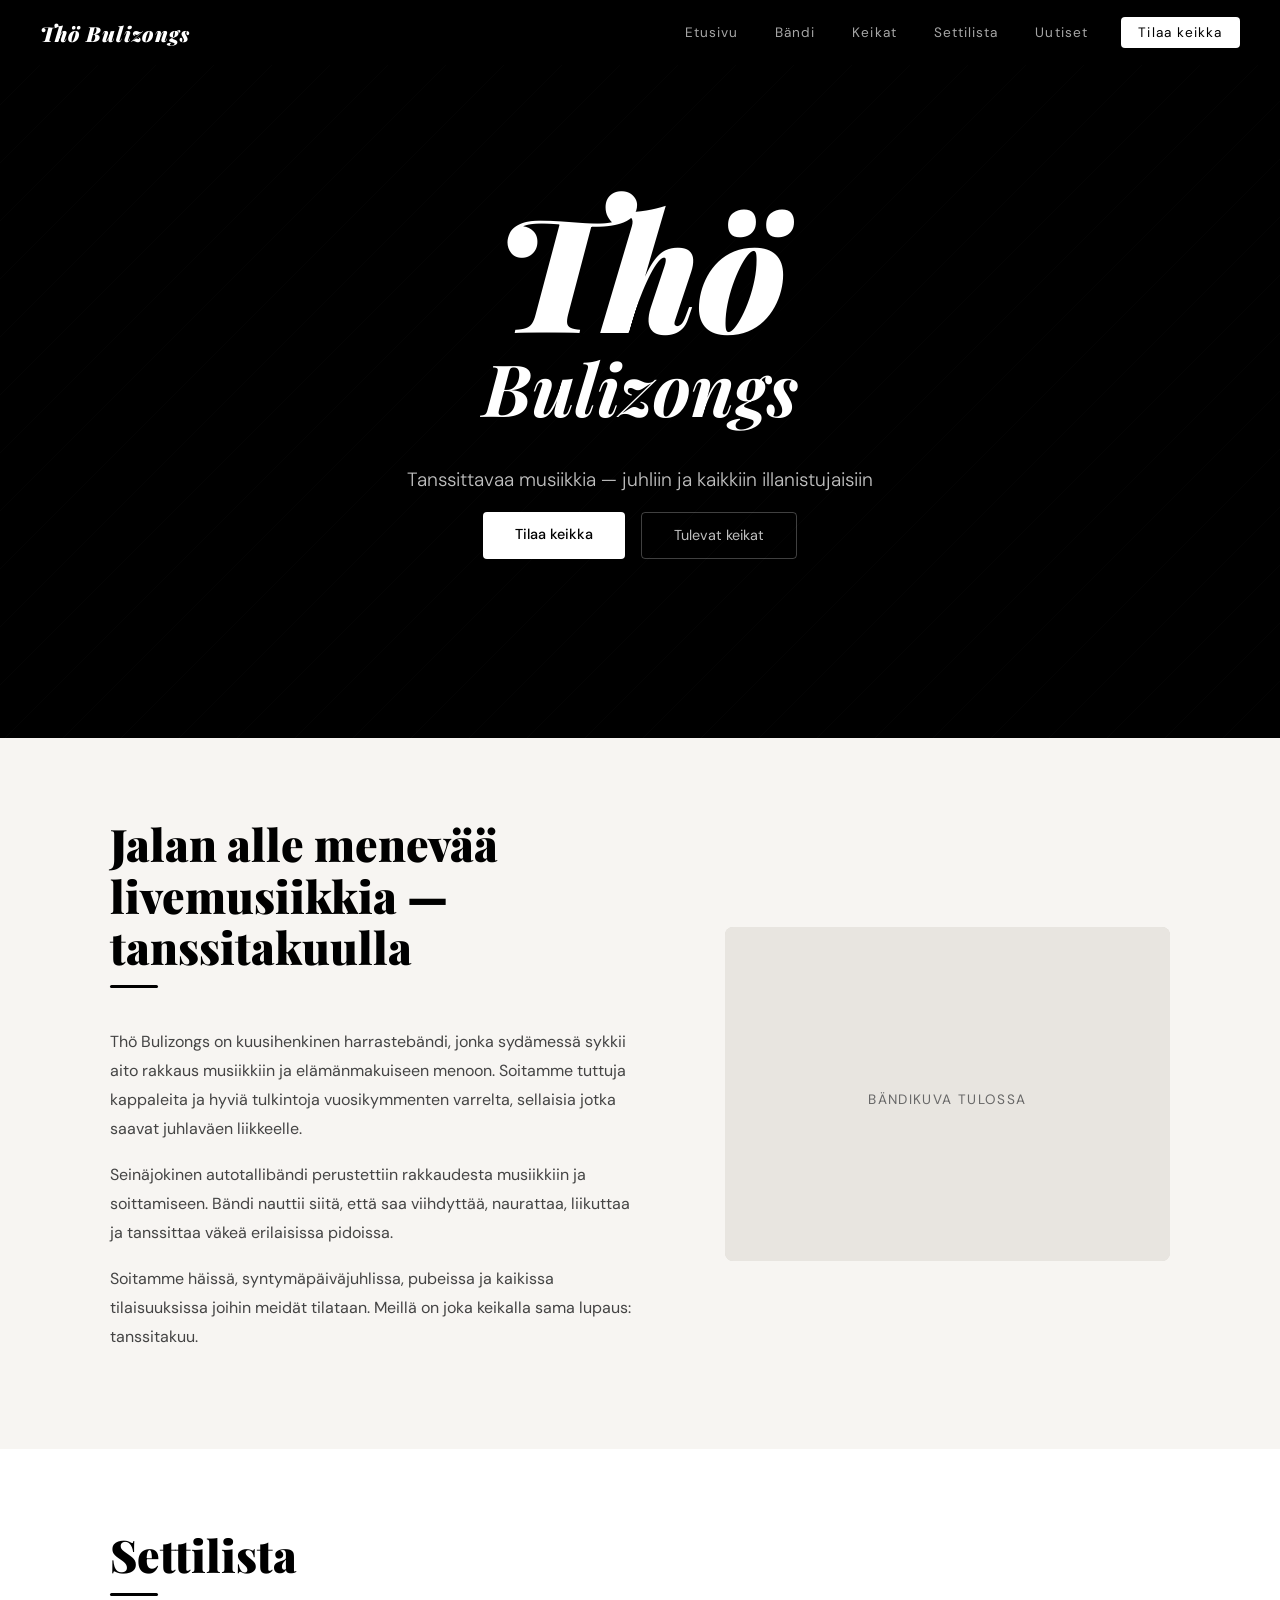
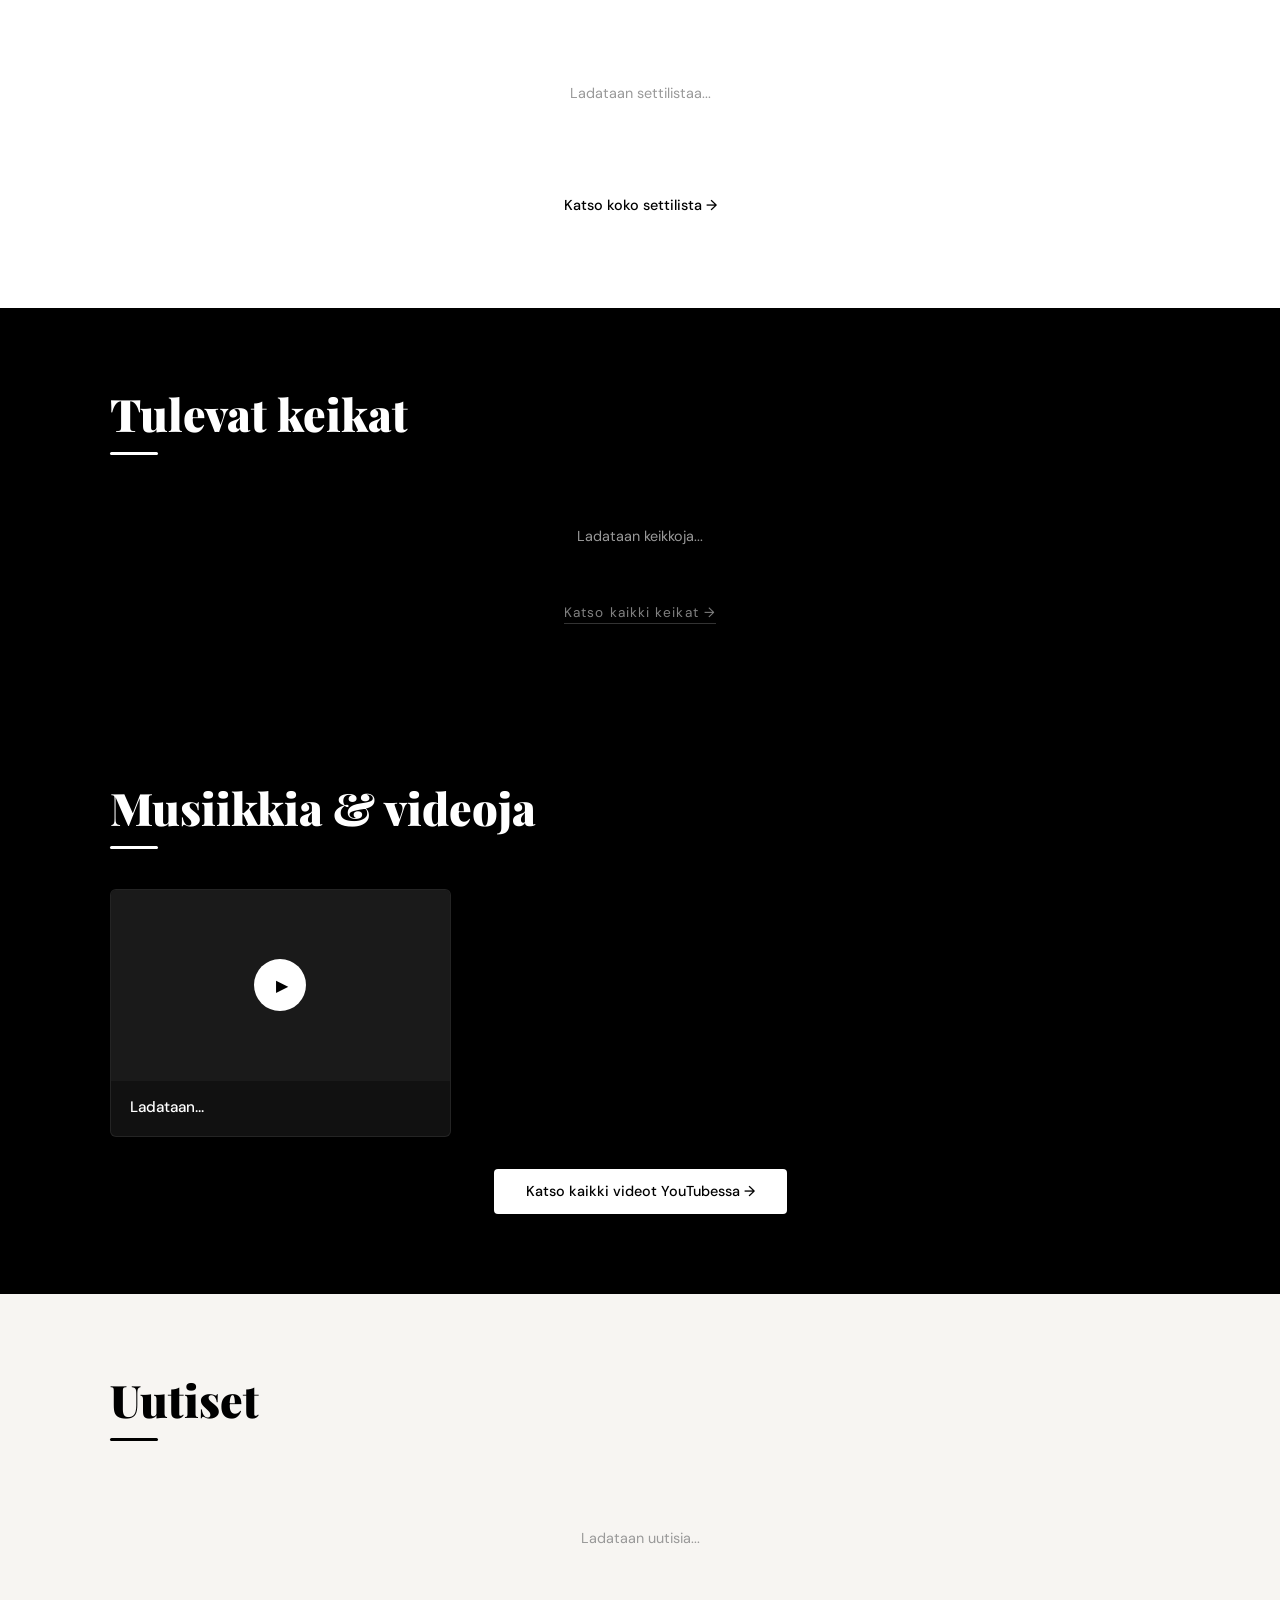
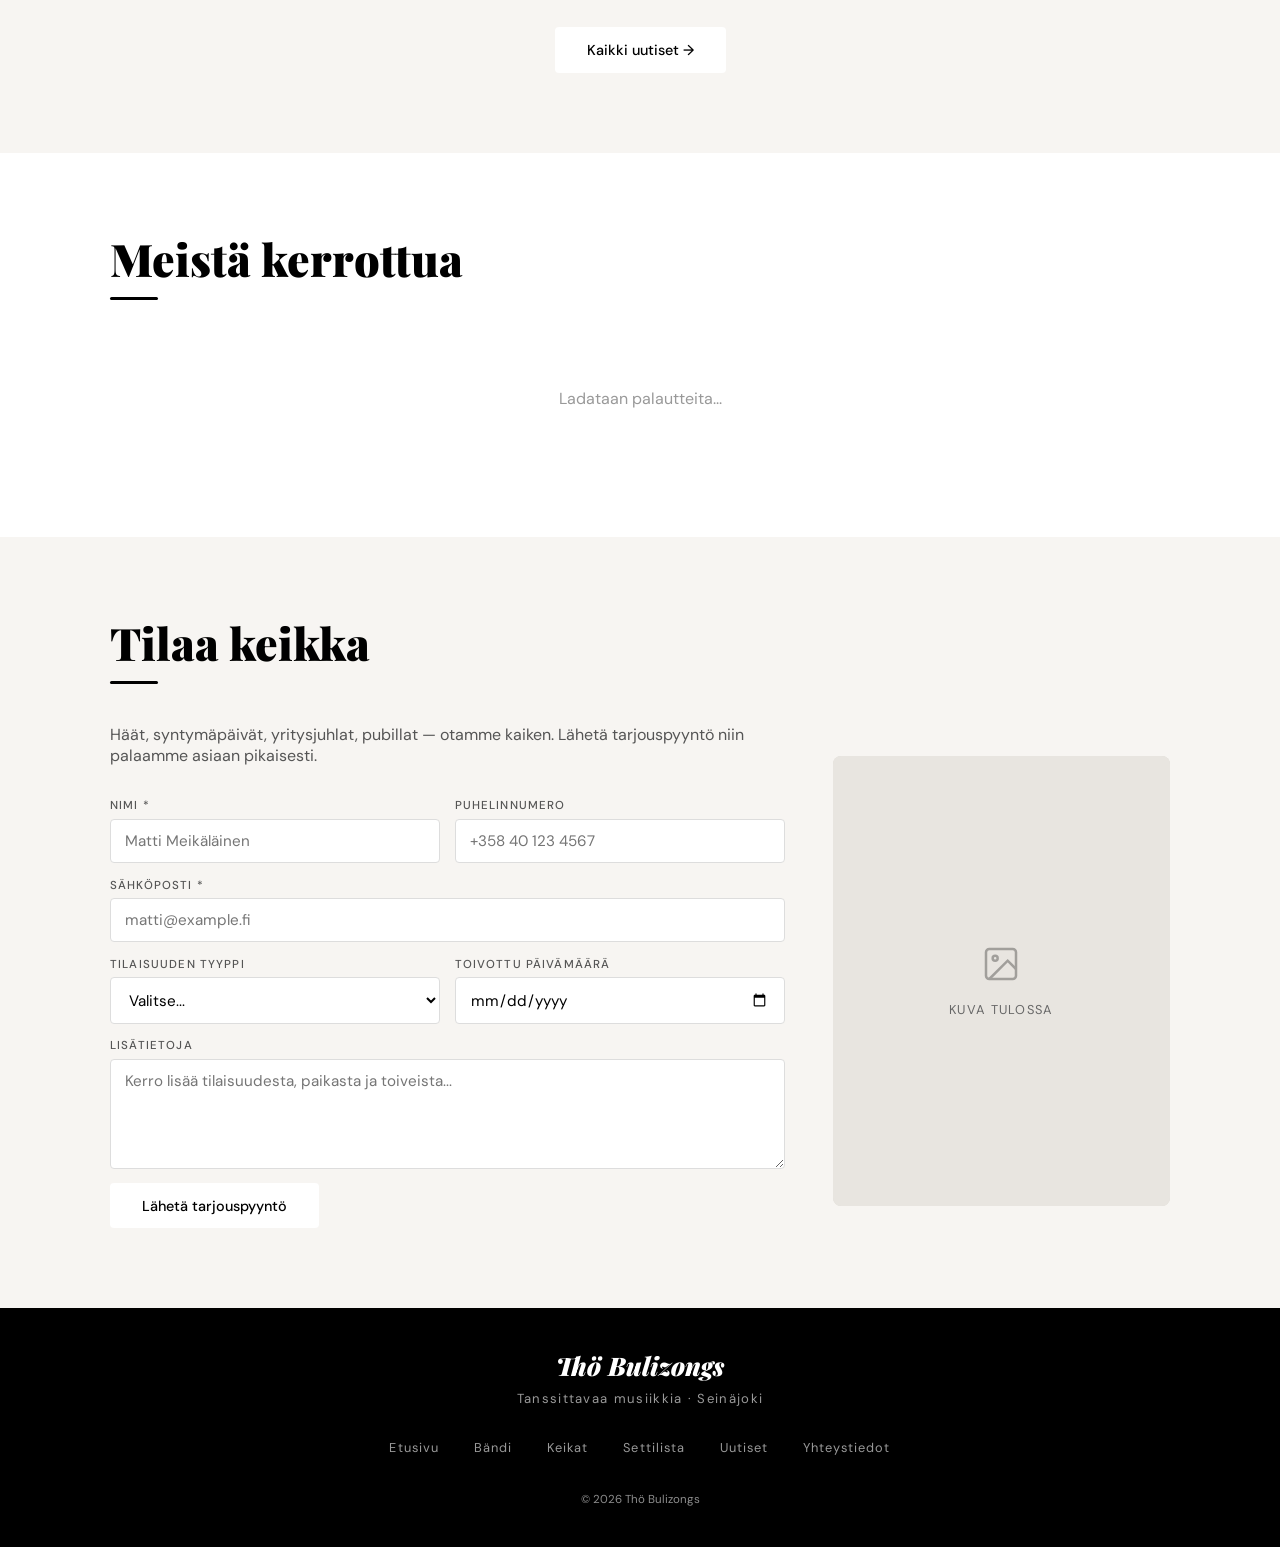
==== commit 89375659: "Korjaa näkymätön teksti ja kontrastiongelmat, siivoa CSS Auditoin kaikki viisi sivua kolmella näyttö" ====
--- a/index.html
+++ b/index.html
@@ -149,7 +149,7 @@
           <div class="band-photo-placeholder">
             <div>
               <div style="font-size:3rem;margin-bottom:0.8rem;"></div>
-              <div style="font-size:0.85rem;letter-spacing:0.1em;text-transform:uppercase;color:#aaa;">Bändikuva tulossa</div>
+              <div style="font-size:0.85rem;letter-spacing:0.1em;text-transform:uppercase;color:#676767;">Bändikuva tulossa</div>
             </div>
           </div>
         </div>
@@ -231,25 +231,25 @@
           <p style="color:#555;margin-bottom:2rem;">Häät, syntymäpäivät, yritysjuhlat, pubillat — otamme kaiken. Lähetä tarjouspyyntö niin palaamme asiaan pikaisesti.</p>
           <form class="contact-form" name="tilaa-keikka" method="POST" data-netlify="true" data-netlify-honeypot="bot-field" id="keikka-form">
             <input type="hidden" name="form-name" value="tilaa-keikka" />
-            <p style="display:none;"><input name="bot-field" /></p>
+            <p style="display:none;" aria-hidden="true"><input name="bot-field" tabindex="-1" aria-hidden="true" /></p>
             <div class="form-row">
               <div class="form-group">
-                <label>Nimi *</label>
-                <input type="text" name="nimi" placeholder="Matti Meikäläinen" required />
+                <label for="f-nimi">Nimi *</label>
+                <input id="f-nimi" type="text" name="nimi" placeholder="Matti Meikäläinen" required />
               </div>
               <div class="form-group">
-                <label>Puhelinnumero</label>
-                <input type="tel" name="puhelin" placeholder="+358 40 123 4567" />
+                <label for="f-puhelin">Puhelinnumero</label>
+                <input id="f-puhelin" type="tel" name="puhelin" placeholder="+358 40 123 4567" />
               </div>
             </div>
             <div class="form-group">
-              <label>Sähköposti *</label>
-              <input type="email" name="sahkoposti" placeholder="matti@example.fi" required />
+              <label for="f-sahkoposti">Sähköposti *</label>
+              <input id="f-sahkoposti" type="email" name="sahkoposti" placeholder="matti@example.fi" required />
             </div>
             <div class="form-row">
               <div class="form-group">
-                <label>Tilaisuuden tyyppi</label>
-                <select name="tyyppi">
+                <label for="f-tyyppi">Tilaisuuden tyyppi</label>
+                <select id="f-tyyppi" name="tyyppi">
                   <option value="">Valitse...</option>
                   <option>Häät</option>
                   <option>Syntymäpäivät</option>
@@ -259,13 +259,13 @@
                 </select>
               </div>
               <div class="form-group">
-                <label>Toivottu päivämäärä</label>
-                <input type="date" name="paivamaara" />
+                <label for="f-paivamaara">Toivottu päivämäärä</label>
+                <input id="f-paivamaara" type="date" name="paivamaara" />
               </div>
             </div>
             <div class="form-group">
-              <label>Lisätietoja</label>
-              <textarea name="lisatiedot" placeholder="Kerro lisää tilaisuudesta, paikasta ja toiveista..."></textarea>
+              <label for="f-lisatiedot">Lisätietoja</label>
+              <textarea id="f-lisatiedot" name="lisatiedot" placeholder="Kerro lisää tilaisuudesta, paikasta ja toiveista..."></textarea>
             </div>
             <button type="submit" class="btn-primary" style="align-self:flex-start;">Lähetä tarjouspyyntö</button>
             <div id="form-msg" style="display:none;font-size:0.88rem;margin-top:0.8rem;"></div>
@@ -278,7 +278,7 @@
           <div class="yhteydenotto-kuva-placeholder">
             <div>
               <svg width="40" height="40" viewBox="0 0 24 24" fill="none" stroke="currentColor" stroke-width="1.5" style="opacity:0.3;margin-bottom:0.8rem;"><rect x="3" y="3" width="18" height="18" rx="2"/><circle cx="8.5" cy="8.5" r="1.5"/><path d="m21 15-5-5L5 21"/></svg>
-              <div style="font-size:0.8rem;letter-spacing:0.1em;text-transform:uppercase;color:#aaa;">Kuva tulossa</div>
+              <div style="font-size:0.8rem;letter-spacing:0.1em;text-transform:uppercase;color:#676767;">Kuva tulossa</div>
             </div>
           </div>
         </div>
--- a/styles.css
+++ b/styles.css
@@ -11,15 +11,16 @@
       --black: #000000;
       --white: #ffffff;
       --off-white: #f7f5f2;
-      --accent: #ffffff;
+      --accent: #ffffff;        /* korostus TUMMALLA taustalla */
+      --accent-dark: #141414;   /* korostus VAALEALLA taustalla */
       --accent-light: #e0e0e0;
+      --grey-on-light: #707070; /* vaimennettu teksti vaalealla, 4.5:1 */
       --grey: #2e2e2e;
       --grey-mid: #555;
       --grey-light: #999;
       --card-bg: #252525;
     }
 
-    
     
 
     body {
@@ -31,7 +32,6 @@
       overflow-x: hidden;
     }
 
-
 /* ════════════════════════════════════════
    VÄRISYSTEEMI — tummat vs vaaleat osiot
    Lisää section-dark luokka tummille osioille HTML:ssä
@@ -40,7 +40,7 @@
 
 .section-dark { background: var(--black); }
 
-.section-dark .section-label  { color: rgba(255,255,255,0.45); }
+.section-dark .section-label  { color: rgba(255,255,255,0.6); }
 .section-dark .section-title  { color: var(--white); }
 .section-dark .section-divider { background: var(--white); }
 .section-dark p               { color: rgba(255,255,255,0.7); }
@@ -159,8 +159,6 @@
       display: inline-block;
     }
 
-    .btn-primary:hover { background: var(--accent-light); transform: translateY(-2px); }
-
     .btn-secondary {
       background: transparent;
       color: rgba(255,255,255,0.75);
@@ -178,8 +176,6 @@
     .btn-secondary:hover { border-color: rgba(255,255,255,0.6); color: var(--white); transform: translateY(-2px); }
 
     /* SECTIONS */
-    
-    
 
     .section-label {
       font-size: 0.72rem;
@@ -225,29 +221,6 @@
     }
 
     .about-text p { color: #444; line-height: 1.8; margin-bottom: 1.1rem; font-size: 1rem; }
-
-    .about-stats { display: grid; grid-template-columns: 1fr 1fr; gap: 1rem; }
-
-    .stat-box {
-      background: var(--white);
-      border: 1px solid #e0ddd8;
-      padding: 1.4rem;
-      border-radius: 6px;
-      text-align: center;
-      transition: box-shadow 0.2s;
-    }
-
-    .stat-box:hover { box-shadow: 0 4px 16px rgba(0,0,0,0.07); }
-
-    .stat-number {
-      font-family: 'Playfair Display', serif;
-      font-size: 2.2rem;
-      font-weight: 900;
-      color: var(--black);
-      line-height: 1;
-    }
-
-    .stat-label { font-size: 0.75rem; letter-spacing: 0.08em; text-transform: uppercase; color: var(--grey-light); margin-top: 0.3rem; }
 
     /* BAND PHOTO */
     .band-photo-wrap {
@@ -291,7 +264,7 @@
       font-size: 0.72rem;
       letter-spacing: 0.15em;
       text-transform: uppercase;
-      color: var(--accent);
+      color: var(--accent-dark);
       font-weight: 500;
       margin-bottom: 0.8rem;
       padding-bottom: 0.5rem;
@@ -313,7 +286,7 @@
     .setlist-genre-block li span {
       display: block;
       font-size: 0.75rem;
-      color: var(--grey-light);
+      color: var(--grey-on-light);
     }
 
     /* KEIKKAKALENTERI */
@@ -335,10 +308,7 @@
     }
 
     .event-item:hover { border-left-color: var(--white); background: #1a1a1a; }
-
-    .event-date { text-align: center; }
     .event-date .day { font-family: 'Playfair Display', serif; font-size: 1.8rem; font-weight: 900; color: var(--white); line-height: 1; }
-    .event-date .month { font-size: 0.65rem; letter-spacing: 0.15em; text-transform: uppercase; color: var(--grey-light); }
 
     .event-info h3 { font-size: 1rem; font-weight: 500; color: var(--white); margin-bottom: 0.2rem; }
 
@@ -405,114 +375,6 @@
     .video-info h3 { font-weight: 500; font-size: 0.95rem; margin-bottom: 0.2rem; color: var(--white); }
     .video-info p { font-size: 0.8rem; color: var(--grey-light); }
 
-    .reels-wrapper {
-      position: relative;
-    }
-
-    .reels-track {
-      display: flex;
-      gap: 1rem;
-      overflow-x: auto;
-      scroll-snap-type: x mandatory;
-      -webkit-overflow-scrolling: touch;
-      scrollbar-width: none;
-      padding-bottom: 1rem;
-    }
-
-    .reels-track::-webkit-scrollbar { display: none; }
-
-    .reel-card {
-      flex: 0 0 280px;
-      scroll-snap-align: start;
-      position: relative;
-      border-radius: 12px;
-      overflow: hidden;
-      background: var(--card-bg);
-      aspect-ratio: 9/16;
-      cursor: pointer;
-    }
-
-    .reel-card iframe {
-      position: absolute;
-      inset: 0;
-      width: 100%;
-      height: 100%;
-      border: none;
-      pointer-events: none;
-    }
-
-    .reel-placeholder {
-      position: absolute;
-      inset: 0;
-      display: flex;
-      flex-direction: column;
-      align-items: center;
-      justify-content: center;
-      background: linear-gradient(160deg, #2a2a2a 0%, #1a1a1a 100%);
-      gap: 1rem;
-    }
-
-    .reel-play {
-      width: 60px; height: 60px;
-      background: var(--accent);
-      border-radius: 50%;
-      display: flex;
-      align-items: center;
-      justify-content: center;
-      color: white;
-      font-size: 1.3rem;
-      padding-left: 4px;
-      transition: transform 0.2s, background 0.2s;
-    }
-
-    .reel-card:hover .reel-play {
-      transform: scale(1.1);
-      background: var(--accent-light);
-    }
-
-    .reel-info {
-      position: absolute;
-      bottom: 0; left: 0; right: 0;
-      padding: 1.5rem 1rem 1rem;
-      background: linear-gradient(to top, rgba(0,0,0,0.85) 0%, transparent 100%);
-      color: var(--white);
-    }
-
-    .reel-info h3 { font-size: 0.9rem; font-weight: 500; margin-bottom: 0.2rem; }
-    .reel-info p { font-size: 0.75rem; color: rgba(255,255,255,0.55); }
-
-    .reel-placeholder-label {
-      font-size: 0.75rem;
-      letter-spacing: 0.1em;
-      text-transform: uppercase;
-      color: rgba(255,255,255,0.3);
-      text-align: center;
-      padding: 0 1rem;
-    }
-
-    .reels-nav {
-      display: flex;
-      justify-content: flex-end;
-      gap: 0.5rem;
-      margin-top: 1rem;
-    }
-
-    .reels-btn {
-      width: 38px; height: 38px;
-      border: 1px solid rgba(255,255,255,0.2);
-      border-radius: 50%;
-      background: transparent;
-      color: var(--white);
-      cursor: pointer;
-      font-size: 1rem;
-      display: flex;
-      align-items: center;
-      justify-content: center;
-      transition: border-color 0.2s, background 0.2s;
-    }
-
-    .reels-btn:hover { border-color: var(--accent); background: rgba(192,57,43,0.15); }
-
     /* UUTISET */
     #uutiset { background: var(--off-white); }
 
@@ -559,7 +421,7 @@
       align-items: center;
       justify-content: center;
       background: #e8e5e0;
-      color: #bbb;
+      color: #676767;
       font-size: 2rem;
     }
 
@@ -572,12 +434,12 @@
       font-size: 0.72rem;
       letter-spacing: 0.1em;
       text-transform: uppercase;
-      color: var(--accent);
+      color: var(--accent-dark);
       margin-bottom: 0.4rem;
       font-weight: 500;
     }
 
-    .uutinen-otsikko {
+    .uutinen-card .uutinen-otsikko {
       font-family: 'Playfair Display', serif;
       font-size: 1rem;
       font-weight: 700;
@@ -652,7 +514,7 @@
       font-size: 0.75rem;
       letter-spacing: 0.08em;
       text-transform: uppercase;
-      color: var(--grey-light);
+      color: var(--grey-on-light);
       margin-top: 0.2rem;
     }
 
@@ -669,16 +531,6 @@
 
     /* YHTEYDENOTTO */
     #yhteydenotto { background: var(--off-white); }
-
-    .contact-grid { display: grid; grid-template-columns: 1fr 1.5fr; gap: 5rem; align-items: start; }
-
-    .contact-info h3 { font-family: 'Playfair Display', serif; font-size: 1.2rem; font-weight: 700; margin-bottom: 0.8rem; }
-
-    .contact-info p { color: #555; line-height: 1.75; margin-bottom: 1.8rem; font-size: 0.95rem; }
-
-    .contact-detail { display: flex; align-items: center; gap: 0.8rem; margin-bottom: 0.8rem; color: #444; font-size: 0.9rem; }
-
-    .contact-icon { font-size: 1rem; width: 28px; text-align: center; }
 
     .contact-form { display: flex; flex-direction: column; gap: 0.9rem; }
 
@@ -705,14 +557,13 @@
     .form-group input:focus,
     .form-group select:focus,
     .form-group textarea:focus {
-      border-color: var(--accent);
-      box-shadow: 0 0 0 3px rgba(192,57,43,0.1);
+      border-color: var(--accent-dark);
+      box-shadow: 0 0 0 3px rgba(0,0,0,0.12);
     }
 
     .form-group textarea { resize: vertical; min-height: 110px; }
 
     /* FOOTER */
-    
 
     .footer-logo {
       font-family: 'Playfair Display', serif;
@@ -728,12 +579,6 @@
 
     
 
-    
-
-    
-
-    
-
     @keyframes fadeUp {
       from { opacity: 0; transform: translateY(20px); }
       to { opacity: 1; transform: translateY(0); }
@@ -741,103 +586,14 @@
 
     @media (max-width: 768px) {
       .about-grid { grid-template-columns: 1fr; gap: 2.5rem; }
-      .contact-grid { grid-template-columns: 1fr; gap: 2.5rem; }
       .event-item { grid-template-columns: 65px 1fr; }
       .event-tag { display: none; }
-      .instagram-grid { grid-template-columns: repeat(2, 1fr); }
       .form-row { grid-template-columns: 1fr; }
       #hero { padding: 4rem 1.5rem 3rem; min-height: auto; }
       .hero-logo { margin-top: 1rem; }
       html, 
     }
 
-    /* NAV */
-    nav#main-nav {
-      position: fixed;
-      top: 0; left: 0; right: 0;
-      z-index: 100;
-      padding: 1rem 2.5rem;
-      display: flex;
-      align-items: center;
-      justify-content: space-between;
-      background: var(--black);
-    }
-
-    .nav-logo {
-      font-family: 'Playfair Display', serif;
-      font-size: 1.3rem; font-weight: 900; font-style: italic;
-      color: var(--white); text-decoration: none;
-      text-shadow: 2px 2px 0px #000, 3px 3px 6px rgba(0,0,0,0.5);
-      letter-spacing: 0.04em;
-    }
-
-    .nav-links { display: flex; gap: 1.8rem; list-style: none; align-items: center; }
-
-    .nav-links a {
-      color: rgba(255,255,255,0.65);
-      text-decoration: none;
-      font-size: 0.85rem;
-      letter-spacing: 0.08em;
-      transition: color 0.2s;
-    }
-
-    .nav-links a:hover { color: var(--white); }
-
-    .nav-cta {
-      background: var(--white) !important;
-      color: var(--black) !important;
-      padding: 0.45rem 1.1rem;
-      border-radius: 4px;
-    }
-
-    .nav-cta:hover { background: var(--accent-light) !important; }
-
-    .nav-hamburger {
-      display: none;
-      flex-direction: column;
-      gap: 5px;
-      background: none;
-      border: none;
-      cursor: pointer;
-      padding: 4px;
-    }
-
-    .nav-hamburger span {
-      display: block;
-      width: 24px; height: 2px;
-      background: var(--white);
-      border-radius: 2px;
-    }
-
-    @media (max-width: 768px) {
-      nav#main-nav { padding: 1rem 1.2rem; }
-      .nav-hamburger { display: flex; }
-      .nav-links {
-        display: none;
-        position: absolute;
-        top: 100%; left: 0; right: 0;
-        background: var(--black);
-        flex-direction: column;
-        padding: 1rem 1.5rem 1.5rem;
-        gap: 1rem;
-        border-top: 1px solid rgba(255,255,255,0.08);
-      }
-      .nav-links.open { display: flex; }
-    }
-
-    
-    
-    
-
-    /* PAGE HEADER */
-    .page-header {
-      background: var(--black);
-      padding: 4rem 2rem 3rem;
-      text-align: center;
-    }
-
-    .page-header p { font-size: 0.72rem; letter-spacing: 0.2em; text-transform: uppercase; color: rgba(255,255,255,0.4); margin-bottom: 0.6rem; }
-
     .page-header h1 {
       font-family: 'Playfair Display', serif;
       font-size: clamp(2rem, 5vw, 3.5rem);
@@ -849,10 +605,6 @@
     /* SECTIONS */
     section { padding: 5rem 2rem; }
     .container { max-width: 1060px; margin: 0 auto; }
-
-    
-
-    
 
     
 
@@ -883,7 +635,7 @@
       position: absolute; inset: 0;
       display: flex; flex-direction: column;
       align-items: center; justify-content: center;
-      background: #e8e5e0; color: #aaa;
+      background: #e8e5e0; color: #676767;
       font-size: 0.82rem; letter-spacing: 0.1em;
       text-transform: uppercase; text-align: center; gap: 0.8rem;
     }
@@ -928,7 +680,7 @@
       display: flex; align-items: center;
       justify-content: center;
       background: linear-gradient(145deg, #e8e5e0, #d8d5d0);
-      font-size: 3rem; color: #bbb;
+      font-size: 3rem; color: #767676;
     }
 
     .jasen-nimi {
@@ -941,17 +693,14 @@
       font-size: 0.8rem;
       letter-spacing: 0.08em;
       text-transform: uppercase;
-      color: var(--accent);
+      color: var(--grey-mid);
       font-weight: 500;
     }
 
     /* FOOTER */
-    
-    
-    .footer-tagline { color: rgba(255,255,255,0.35); font-size: 0.82rem; letter-spacing: 0.1em; margin-bottom: 1.5rem; }
-    
-    
-    
+
+    .footer-tagline { color: rgba(255,255,255,0.6); font-size: 0.82rem; letter-spacing: 0.1em; margin-bottom: 1.5rem; }
+
     
 
     
@@ -964,100 +713,6 @@
 
     @media (max-width: 480px) {
       .jasenet-grid { grid-template-columns: repeat(2, 1fr); }
-    }
-
-    /* NAV */
-    nav#main-nav {
-      position: fixed;
-      top: 0; left: 0; right: 0;
-      z-index: 100;
-      padding: 1rem 2.5rem;
-      display: flex;
-      align-items: center;
-      justify-content: space-between;
-      background: var(--black);
-    }
-
-    .nav-logo {
-      font-family: 'Playfair Display', serif;
-      font-size: 1.3rem; font-weight: 900; font-style: italic;
-      color: var(--white); text-decoration: none;
-      text-shadow: 2px 2px 0px #000, 3px 3px 6px rgba(0,0,0,0.5);
-      letter-spacing: 0.04em;
-    }
-
-    .nav-links { display: flex; gap: 1.8rem; list-style: none; align-items: center; }
-
-    .nav-links a {
-      color: rgba(255,255,255,0.65);
-      text-decoration: none;
-      font-size: 0.85rem;
-      letter-spacing: 0.08em;
-      transition: color 0.2s;
-    }
-
-    .nav-links a:hover { color: var(--white); }
-
-    .nav-cta {
-      background: var(--white) !important;
-      color: var(--black) !important;
-      padding: 0.45rem 1.1rem;
-      border-radius: 4px;
-    }
-
-    .nav-cta:hover { background: var(--accent-light) !important; }
-
-    .nav-hamburger {
-      display: none;
-      flex-direction: column;
-      gap: 5px;
-      background: none;
-      border: none;
-      cursor: pointer;
-      padding: 4px;
-    }
-
-    .nav-hamburger span {
-      display: block;
-      width: 24px; height: 2px;
-      background: var(--white);
-      border-radius: 2px;
-    }
-
-    @media (max-width: 768px) {
-      nav#main-nav { padding: 1rem 1.2rem; }
-      .nav-hamburger { display: flex; }
-      .nav-links {
-        display: none;
-        position: absolute;
-        top: 100%; left: 0; right: 0;
-        background: var(--black);
-        flex-direction: column;
-        padding: 1rem 1.5rem 1.5rem;
-        gap: 1rem;
-        border-top: 1px solid rgba(255,255,255,0.08);
-      }
-      .nav-links.open { display: flex; }
-    }
-
-    
-    
-    
-
-    .page-header {
-      background: var(--black);
-      padding: 4rem 2rem 3rem;
-      text-align: center;
-    }
-
-    .page-header p { font-size: 0.72rem; letter-spacing: 0.2em; text-transform: uppercase; color: rgba(255,255,255,0.4); margin-bottom: 0.6rem; }
-
-    .page-header h1 {
-      font-family: 'Playfair Display', serif;
-      font-size: clamp(2rem, 5vw, 3.5rem);
-      font-weight: 900; font-style: italic;
-      color: var(--white);
-      text-shadow: 2px 2px 0 #000;
     }
 
     /* TABS */
@@ -1066,6 +721,7 @@
       border-bottom: 1px solid #e0ddd8;
       padding: 0 2rem;
       display: flex;
+      overflow-x: auto;
       position: sticky;
       top: 58px;
       z-index: 90;
@@ -1087,17 +743,14 @@
     }
 
     .tab-btn:hover { color: var(--black); }
-    .tab-btn.active { color: var(--accent); border-bottom-color: var(--accent); font-weight: 500; }
+    .tab-btn.active { color: var(--accent-dark); border-bottom-color: var(--accent-dark); font-weight: 500; }
 
     /* CONTENT */
     .tab-content { display: none; }
     .tab-content.active { display: block; }
 
     
-    
-
-    
-    
+
     
 
     /* EVENTS */
@@ -1146,7 +799,7 @@
     .year-heading {
       font-family: 'Playfair Display', serif;
       font-size: 1.1rem; font-weight: 700;
-      color: var(--grey-mid);
+      color: rgba(255,255,255,0.7);
       margin: 2rem 0 0.8rem;
       padding-bottom: 0.5rem;
       border-bottom: 1px solid #e0ddd8;
@@ -1155,110 +808,27 @@
     .year-heading:first-child { margin-top: 0; }
 
     footer { background: var(--black); padding: 2.5rem 2rem; text-align: center; }
-    
-    
+
     .footer-links { display: flex; justify-content: center; gap: 1.8rem; margin-bottom: 1.8rem; flex-wrap: wrap; }
-    .footer-links a { color: rgba(255,255,255,0.4); text-decoration: none; font-size: 0.8rem; letter-spacing: 0.08em; transition: color 0.2s; }
+    .footer-links a { color: rgba(255,255,255,0.6); text-decoration: none; font-size: 0.8rem; letter-spacing: 0.08em; transition: color 0.2s; display: inline-block; padding: 0.45rem 0.2rem; }
     .footer-links a:hover { color: rgba(255,255,255,0.85); }
-    .footer-copy { font-size: 0.72rem; color: rgba(255,255,255,0.18); }
+    .footer-copy { font-size: 0.72rem; color: rgba(255,255,255,0.55); }
 
     @media (max-width: 600px) {
       .event-item { grid-template-columns: 65px 1fr; }
       .event-tag { display: none; }
     }
 
-    /* NAV */
-    nav#main-nav {
-      position: fixed;
-      top: 0; left: 0; right: 0;
-      z-index: 100;
-      padding: 1rem 2.5rem;
-      display: flex;
-      align-items: center;
-      justify-content: space-between;
-      background: var(--black);
-    }
-
-    .nav-logo {
-      font-family: 'Playfair Display', serif;
-      font-size: 1.3rem; font-weight: 900; font-style: italic;
-      color: var(--white); text-decoration: none;
-      text-shadow: 2px 2px 0px #000, 3px 3px 6px rgba(0,0,0,0.5);
-      letter-spacing: 0.04em;
-    }
-
-    .nav-links { display: flex; gap: 1.8rem; list-style: none; align-items: center; }
-
-    .nav-links a {
-      color: rgba(255,255,255,0.65);
-      text-decoration: none;
-      font-size: 0.85rem;
-      letter-spacing: 0.08em;
-      transition: color 0.2s;
-    }
-
-    .nav-links a:hover { color: var(--white); }
-
-    .nav-cta {
-      background: var(--white) !important;
-      color: var(--black) !important;
-      padding: 0.45rem 1.1rem;
-      border-radius: 4px;
-    }
-
-    .nav-cta:hover { background: var(--accent-light) !important; }
-
-    .nav-hamburger {
-      display: none;
-      flex-direction: column;
-      gap: 5px;
-      background: none;
-      border: none;
-      cursor: pointer;
-      padding: 4px;
-    }
-
-    .nav-hamburger span {
-      display: block;
-      width: 24px; height: 2px;
-      background: var(--white);
-      border-radius: 2px;
-    }
-
-    @media (max-width: 768px) {
-      nav#main-nav { padding: 1rem 1.2rem; }
-      .nav-hamburger { display: flex; }
-      .nav-links {
-        display: none;
-        position: absolute;
-        top: 100%; left: 0; right: 0;
-        background: var(--black);
-        flex-direction: column;
-        padding: 1rem 1.5rem 1.5rem;
-        gap: 1rem;
-        border-top: 1px solid rgba(255,255,255,0.08);
-      }
-      .nav-links.open { display: flex; }
-    }
-
     
+
     
 
-    
-
-    /* PAGE HEADER */
+    /* PAGE HEADER
+       Yläpehmusteen on ohitettava kiinteä navigaatio (56px mobiili / 63px desktop) */
     .page-header {
       background: var(--black);
-      padding: 4rem 2rem 3rem;
+      padding: 5.5rem 2rem 3rem;
       text-align: center;
-    }
-
-    .page-header p {
-      font-size: 0.72rem;
-      letter-spacing: 0.2em;
-      text-transform: uppercase;
-      color: rgba(255,255,255,0.4);
-      margin-bottom: 0.6rem;
     }
 
     .page-header h1 {
@@ -1308,7 +878,7 @@
     }
 
     .filter-tab:hover { color: var(--black); }
-    .filter-tab.active { color: var(--accent); border-bottom-color: var(--accent); font-weight: 500; }
+    .filter-tab.active { color: var(--accent-dark); border-bottom-color: var(--accent-dark); font-weight: 500; }
 
     /* CONTENT */
     main { max-width: 900px; margin: 0 auto; padding: 3rem 2rem 5rem; }
@@ -1324,20 +894,19 @@
       margin-bottom: 1.2rem;
     }
 
-    .genre-icon { font-size: 1.4rem; }
-
+    /* Sisältöalue on tumma, kappalelistat ovat vaaleita kortteja sen päällä */
     .genre-title {
       font-family: 'Playfair Display', serif;
       font-size: 1.3rem;
       font-weight: 700;
-      color: var(--black);
+      color: var(--white);
     }
 
     .genre-count {
       font-size: 0.72rem;
       letter-spacing: 0.1em;
       text-transform: uppercase;
-      color: var(--grey-light);
+      color: rgba(255,255,255,0.6);
       margin-left: auto;
     }
 
@@ -1358,7 +927,7 @@
 
     .song-num {
       font-size: 0.78rem;
-      color: var(--grey-light);
+      color: var(--grey-on-light);
       text-align: center;
       font-weight: 500;
     }
@@ -1372,32 +941,81 @@
 
     .song-info .artist {
       font-size: 0.8rem;
-      color: var(--grey-light);
+      color: var(--grey-on-light);
     }
 
     .song-year {
       font-size: 0.75rem;
-      color: #bbb;
+      color: var(--grey-on-light);
       white-space: nowrap;
     }
-
-    /* FOOTER */
-    
-
-    
-
-    .footer-back {
-      color: rgba(255,255,255,0.4);
-      font-size: 0.82rem;
-      text-decoration: none;
-      transition: color 0.2s;
-    }
-
-    .footer-back:hover { color: rgba(255,255,255,0.85); }
 
     @media (max-width: 600px) {
       .song-row { grid-template-columns: 28px 1fr; }
       .song-year { display: none; }
+    }
+
+    *, *::before, *::after { box-sizing: border-box; margin: 0; padding: 0; }
+    html { scroll-behavior: smooth; }
+
+    .page-header p { font-size: 0.72rem; letter-spacing: 0.2em; text-transform: uppercase; color: rgba(255,255,255,0.6); margin-bottom: 0.6rem; }
+
+    .page-header h1 {
+      font-family: 'Playfair Display', serif;
+      font-size: clamp(2rem, 5vw, 3.5rem);
+      font-weight: 900; font-style: italic;
+      color: var(--white);
+      text-shadow: 2px 2px 0 #000;
+    }
+
+    main { max-width: 900px; margin: 0 auto; padding: 3rem 2rem 5rem; }
+
+    /* LISTA */
+    .uutiset-lista { display: flex; flex-direction: column; gap: 2rem; }
+
+    .uutinen-full {
+      background: var(--white);
+      border: 1px solid #e0ddd8;
+      border-radius: 6px;
+      overflow: hidden;
+    }
+
+    .uutinen-full-kuva {
+      aspect-ratio: 16/6;
+      background: #e8e5e0;
+      overflow: hidden;
+    }
+
+    .uutinen-full-kuva img { width: 100%; height: 100%; object-fit: cover; }
+
+    .uutinen-full-
+
+    .uutinen-pvm {
+      font-family: 'DM Sans', sans-serif;
+      font-size: 0.72rem; letter-spacing: 0.1em;
+      text-transform: uppercase; color: var(--accent-dark);
+      margin-bottom: 0.5rem; font-weight: 500;
+    }
+
+    .uutinen-full .uutinen-otsikko {
+      font-family: 'Playfair Display', serif;
+      font-size: 1.6rem; font-weight: 900;
+      color: var(--black);
+      margin-bottom: 1rem; line-height: 1.2;
+    }
+
+    .uutinen-teksti {
+      font-family: 'DM Sans', sans-serif;
+      color: #444; line-height: 1.8; font-size: 0.97rem;
+    }
+
+    .uutinen-teksti p { margin-bottom: 1rem; }
+    .uutinen-teksti h2 { font-family: 'Playfair Display', serif; font-size: 1.2rem; margin: 1.5rem 0 0.5rem; }
+    .uutinen-teksti strong { font-weight: 500; }
+
+    .loading {
+      text-align: center; padding: 4rem;
+      color: var(--grey-light); font-size: 0.9rem;
     }
 
     /* NAV */
@@ -1428,18 +1046,21 @@
       font-size: 0.85rem;
       letter-spacing: 0.08em;
       transition: color 0.2s;
+      display: inline-block;
+      padding: 0.5rem 0.25rem;
     }
 
     .nav-links a:hover { color: var(--white); }
 
-    .nav-cta {
-      background: var(--white) !important;
-      color: var(--black) !important;
+    /* Selektori on .nav-links a.nav-cta, jotta se voittaa .nav-links a:n paddingin */
+    .nav-links a.nav-cta {
+      background: var(--white);
+      color: var(--black);
       padding: 0.45rem 1.1rem;
       border-radius: 4px;
     }
 
-    .nav-cta:hover { background: var(--accent-light) !important; }
+    .nav-links a.nav-cta:hover { background: var(--accent-light); }
 
     .nav-hamburger {
       display: none;
@@ -1474,157 +1095,6 @@
       .nav-links.open { display: flex; }
     }
 
-    *, *::before, *::after { box-sizing: border-box; margin: 0; padding: 0; }
-    html { scroll-behavior: smooth; }
-    
-
-    .page-header {
-      background: var(--black);
-      padding: 4rem 2rem 3rem;
-      text-align: center;
-    }
-
-    .page-header p { font-size: 0.72rem; letter-spacing: 0.2em; text-transform: uppercase; color: rgba(255,255,255,0.4); margin-bottom: 0.6rem; }
-
-    .page-header h1 {
-      font-family: 'Playfair Display', serif;
-      font-size: clamp(2rem, 5vw, 3.5rem);
-      font-weight: 900; font-style: italic;
-      color: var(--white);
-      text-shadow: 2px 2px 0 #000;
-    }
-
-    main { max-width: 900px; margin: 0 auto; padding: 3rem 2rem 5rem; }
-
-    /* LISTA */
-    .uutiset-lista { display: flex; flex-direction: column; gap: 2rem; }
-
-    .uutinen-full {
-      background: var(--white);
-      border: 1px solid #e0ddd8;
-      border-radius: 6px;
-      overflow: hidden;
-    }
-
-    .uutinen-full-kuva {
-      aspect-ratio: 16/6;
-      background: #e8e5e0;
-      overflow: hidden;
-    }
-
-    .uutinen-full-kuva img { width: 100%; height: 100%; object-fit: cover; }
-
-    .uutinen-full-
-
-    .uutinen-pvm {
-      font-family: 'DM Sans', sans-serif;
-      font-size: 0.72rem; letter-spacing: 0.1em;
-      text-transform: uppercase; color: var(--accent);
-      margin-bottom: 0.5rem; font-weight: 500;
-    }
-
-    .uutinen-otsikko {
-      font-family: 'Playfair Display', serif;
-      font-size: 1.6rem; font-weight: 900;
-      margin-bottom: 1rem; line-height: 1.2;
-    }
-
-    .uutinen-teksti {
-      font-family: 'DM Sans', sans-serif;
-      color: #444; line-height: 1.8; font-size: 0.97rem;
-    }
-
-    .uutinen-teksti p { margin-bottom: 1rem; }
-    .uutinen-teksti h2 { font-family: 'Playfair Display', serif; font-size: 1.2rem; margin: 1.5rem 0 0.5rem; }
-    .uutinen-teksti strong { font-weight: 500; }
-
-    .loading {
-      text-align: center; padding: 4rem;
-      color: var(--grey-light); font-size: 0.9rem;
-    }
-
-    
-    
-    .footer-back { color: rgba(255,255,255,0.4); font-size: 0.82rem; text-decoration: none; transition: color 0.2s; }
-    .footer-back:hover { color: rgba(255,255,255,0.85); }
-
-    @media (max-width: 600px) {
-    }
-
-    /* NAV */
-    nav#main-nav {
-      position: fixed;
-      top: 0; left: 0; right: 0;
-      z-index: 100;
-      padding: 1rem 2.5rem;
-      display: flex;
-      align-items: center;
-      justify-content: space-between;
-      background: var(--black);
-    }
-
-    .nav-logo {
-      font-family: 'Playfair Display', serif;
-      font-size: 1.3rem; font-weight: 900; font-style: italic;
-      color: var(--white); text-decoration: none;
-      text-shadow: 2px 2px 0px #000, 3px 3px 6px rgba(0,0,0,0.5);
-      letter-spacing: 0.04em;
-    }
-
-    .nav-links { display: flex; gap: 1.8rem; list-style: none; align-items: center; }
-
-    .nav-links a {
-      color: rgba(255,255,255,0.65);
-      text-decoration: none;
-      font-size: 0.85rem;
-      letter-spacing: 0.08em;
-      transition: color 0.2s;
-    }
-
-    .nav-links a:hover { color: var(--white); }
-
-    .nav-cta {
-      background: var(--white) !important;
-      color: var(--black) !important;
-      padding: 0.45rem 1.1rem;
-      border-radius: 4px;
-    }
-
-    .nav-cta:hover { background: var(--accent-light) !important; }
-
-    .nav-hamburger {
-      display: none;
-      flex-direction: column;
-      gap: 5px;
-      background: none;
-      border: none;
-      cursor: pointer;
-      padding: 4px;
-    }
-
-    .nav-hamburger span {
-      display: block;
-      width: 24px; height: 2px;
-      background: var(--white);
-      border-radius: 2px;
-    }
-
-    @media (max-width: 768px) {
-      nav#main-nav { padding: 1rem 1.2rem; }
-      .nav-hamburger { display: flex; }
-      .nav-links {
-        display: none;
-        position: absolute;
-        top: 100%; left: 0; right: 0;
-        background: var(--black);
-        flex-direction: column;
-        padding: 1rem 1.5rem 1.5rem;
-        gap: 1rem;
-        border-top: 1px solid rgba(255,255,255,0.08);
-      }
-      .nav-links.open { display: flex; }
-    }
-
 /* ════════════════════════════════════════
    MOBIILIKORJAUKSET — kaikki sivut
 ════════════════════════════════════════ */
@@ -1646,9 +1116,6 @@
   /* Videot 1 sarake */
   .music-grid { grid-template-columns: 1fr !important; }
 
-  /* Reels — pienemmät kortit mobiilissa */
-  .reel-card { flex: 0 0 220px; }
-
   /* Hero padding pienempi */
   #hero { padding: 4rem 1.5rem 3rem; }
 
@@ -1666,7 +1133,7 @@
   .historia-grid { grid-template-columns: 1fr !important; gap: 2rem; }
 
   /* Page header pienempi */
-  .page-header { padding: 3rem 1.5rem 2rem; }
+  .page-header { padding: 5.5rem 1.5rem 2rem; }
 
   /* Footer linkit pienemmällä välillä */
   .footer-links { gap: 1rem; }
@@ -1684,7 +1151,6 @@
   .hero-btns .btn-primary, .hero-btns .btn-secondary { width: auto; text-align: center; padding: 0.75rem 1.6rem; font-size: 0.85rem; }
 }
 
-
 /* ════════════════════════════════════════
    ALASIVUJEN TEKSTIVÄRIKORJAUKSET
    Vaaleat osiot alasivuilla — musta teksti
@@ -1705,43 +1171,20 @@
 
 /* Keikat-sivu — vaaleat osiot */
 .tab-bar { color: var(--black); }
-.tab-btn { color: var(--grey-mid) !important; }
-.tab-btn:hover { color: var(--black) !important; }
-.tab-btn.active { color: var(--black) !important; }
 
 #tab-tulevat section,
 #tab-menneet section { color: var(--black); }
-
-.event-item.vaalea h3 { color: var(--black) !important; }
-.event-item.vaalea p  { color: var(--grey-mid) !important; }
 
 /* Keikat-sivun event-itemit ovat vaalealla taustalla */
 #tab-tulevat .event-info h3,
 #tab-menneet .event-info h3 { color: var(--black) !important; }
 
-#tab-tulevat .event-info p,
-#tab-menneet .event-info p { color: var(--grey-mid) !important; }
-
-#tab-tulevat .event-date .day,
-#tab-menneet .event-date .day { color: var(--black) !important; }
-
-.year-heading { color: var(--grey-mid) !important; }
 
 /* Settilista-sivu */
-.genre-title { color: var(--black) !important; }
-.genre-count { color: var(--grey-light) !important; }
 .song-list { color: var(--black); }
-.song-info .title { color: var(--black) !important; }
-.song-info .artist { color: var(--grey-light) !important; }
-.song-year { color: var(--grey-light) !important; }
-.song-num { color: var(--grey-light) !important; }
-.filter-tab { color: var(--grey-mid) !important; }
-.filter-tab.active { color: var(--black) !important; }
 
 /* Uutiset-sivu */
-.uutinen-otsikko { color: var(--black) !important; }
-.uutinen-teksti { color: #444 !important; }
-
+.uutinen-teksti { color: #444; }
 
 /* ════════════════════════════════════════
    LOPULLISET VÄRIKORJAUKSET
@@ -1769,23 +1212,19 @@
 #tab-menneet .event-info p  { color: var(--grey-mid) !important; }
 #tab-tulevat .event-date .day,
 #tab-menneet .event-date .day { color: var(--black) !important; }
+#tab-tulevat .event-date .month,
+#tab-menneet .event-date .month { color: var(--grey-on-light) !important; }
 #tab-tulevat .event-item:hover,
 #tab-menneet .event-item:hover { background: #f7f5f2 !important; border-left-color: var(--black) !important; }
-
-/* Bändi-sivu: jäsen-soitin */
-.jasen-soitin { color: var(--grey-mid) !important; }
 
 /* Settilista-sivu: song-row vaalealla taustalla */
 .song-row { background: var(--white) !important; }
 .song-row:hover { background: #f7f5f2 !important; }
 .song-info .title { color: var(--black) !important; }
-.song-info .artist { color: var(--grey-light) !important; }
-.song-num { color: var(--grey-light) !important; }
-.song-year { color: #bbb !important; }
-.genre-title { color: var(--black) !important; }
-.genre-count { color: var(--grey-light) !important; }
+.song-info .artist { color: var(--grey-on-light) !important; }
+.song-num { color: var(--grey-on-light) !important; }
+.song-year { color: var(--grey-on-light) !important; }
 .song-list { background: var(--white) !important; border: 1px solid #e8e5e0 !important; }
-
 
 /* YHTEYDENOTTO — form + kuva */
 .yhteydenotto-grid {
--- a/styles.css
+++ b/styles.css
@@ -11,15 +11,16 @@
       --black: #000000;
       --white: #ffffff;
       --off-white: #f7f5f2;
-      --accent: #ffffff;
+      --accent: #ffffff;        /* korostus TUMMALLA taustalla */
+      --accent-dark: #141414;   /* korostus VAALEALLA taustalla */
       --accent-light: #e0e0e0;
+      --grey-on-light: #707070; /* vaimennettu teksti vaalealla, 4.5:1 */
       --grey: #2e2e2e;
       --grey-mid: #555;
       --grey-light: #999;
       --card-bg: #252525;
     }
 
-    
     
 
     body {
@@ -31,7 +32,6 @@
       overflow-x: hidden;
     }
 
-
 /* ════════════════════════════════════════
    VÄRISYSTEEMI — tummat vs vaaleat osiot
    Lisää section-dark luokka tummille osioille HTML:ssä
@@ -40,7 +40,7 @@
 
 .section-dark { background: var(--black); }
 
-.section-dark .section-label  { color: rgba(255,255,255,0.45); }
+.section-dark .section-label  { color: rgba(255,255,255,0.6); }
 .section-dark .section-title  { color: var(--white); }
 .section-dark .section-divider { background: var(--white); }
 .section-dark p               { color: rgba(255,255,255,0.7); }
@@ -159,8 +159,6 @@
       display: inline-block;
     }
 
-    .btn-primary:hover { background: var(--accent-light); transform: translateY(-2px); }
-
     .btn-secondary {
       background: transparent;
       color: rgba(255,255,255,0.75);
@@ -178,8 +176,6 @@
     .btn-secondary:hover { border-color: rgba(255,255,255,0.6); color: var(--white); transform: translateY(-2px); }
 
     /* SECTIONS */
-    
-    
 
     .section-label {
       font-size: 0.72rem;
@@ -225,29 +221,6 @@
     }
 
     .about-text p { color: #444; line-height: 1.8; margin-bottom: 1.1rem; font-size: 1rem; }
-
-    .about-stats { display: grid; grid-template-columns: 1fr 1fr; gap: 1rem; }
-
-    .stat-box {
-      background: var(--white);
-      border: 1px solid #e0ddd8;
-      padding: 1.4rem;
-      border-radius: 6px;
-      text-align: center;
-      transition: box-shadow 0.2s;
-    }
-
-    .stat-box:hover { box-shadow: 0 4px 16px rgba(0,0,0,0.07); }
-
-    .stat-number {
-      font-family: 'Playfair Display', serif;
-      font-size: 2.2rem;
-      font-weight: 900;
-      color: var(--black);
-      line-height: 1;
-    }
-
-    .stat-label { font-size: 0.75rem; letter-spacing: 0.08em; text-transform: uppercase; color: var(--grey-light); margin-top: 0.3rem; }
 
     /* BAND PHOTO */
     .band-photo-wrap {
@@ -291,7 +264,7 @@
       font-size: 0.72rem;
       letter-spacing: 0.15em;
       text-transform: uppercase;
-      color: var(--accent);
+      color: var(--accent-dark);
       font-weight: 500;
       margin-bottom: 0.8rem;
       padding-bottom: 0.5rem;
@@ -313,7 +286,7 @@
     .setlist-genre-block li span {
       display: block;
       font-size: 0.75rem;
-      color: var(--grey-light);
+      color: var(--grey-on-light);
     }
 
     /* KEIKKAKALENTERI */
@@ -335,10 +308,7 @@
     }
 
     .event-item:hover { border-left-color: var(--white); background: #1a1a1a; }
-
-    .event-date { text-align: center; }
     .event-date .day { font-family: 'Playfair Display', serif; font-size: 1.8rem; font-weight: 900; color: var(--white); line-height: 1; }
-    .event-date .month { font-size: 0.65rem; letter-spacing: 0.15em; text-transform: uppercase; color: var(--grey-light); }
 
     .event-info h3 { font-size: 1rem; font-weight: 500; color: var(--white); margin-bottom: 0.2rem; }
 
@@ -405,114 +375,6 @@
     .video-info h3 { font-weight: 500; font-size: 0.95rem; margin-bottom: 0.2rem; color: var(--white); }
     .video-info p { font-size: 0.8rem; color: var(--grey-light); }
 
-    .reels-wrapper {
-      position: relative;
-    }
-
-    .reels-track {
-      display: flex;
-      gap: 1rem;
-      overflow-x: auto;
-      scroll-snap-type: x mandatory;
-      -webkit-overflow-scrolling: touch;
-      scrollbar-width: none;
-      padding-bottom: 1rem;
-    }
-
-    .reels-track::-webkit-scrollbar { display: none; }
-
-    .reel-card {
-      flex: 0 0 280px;
-      scroll-snap-align: start;
-      position: relative;
-      border-radius: 12px;
-      overflow: hidden;
-      background: var(--card-bg);
-      aspect-ratio: 9/16;
-      cursor: pointer;
-    }
-
-    .reel-card iframe {
-      position: absolute;
-      inset: 0;
-      width: 100%;
-      height: 100%;
-      border: none;
-      pointer-events: none;
-    }
-
-    .reel-placeholder {
-      position: absolute;
-      inset: 0;
-      display: flex;
-      flex-direction: column;
-      align-items: center;
-      justify-content: center;
-      background: linear-gradient(160deg, #2a2a2a 0%, #1a1a1a 100%);
-      gap: 1rem;
-    }
-
-    .reel-play {
-      width: 60px; height: 60px;
-      background: var(--accent);
-      border-radius: 50%;
-      display: flex;
-      align-items: center;
-      justify-content: center;
-      color: white;
-      font-size: 1.3rem;
-      padding-left: 4px;
-      transition: transform 0.2s, background 0.2s;
-    }
-
-    .reel-card:hover .reel-play {
-      transform: scale(1.1);
-      background: var(--accent-light);
-    }
-
-    .reel-info {
-      position: absolute;
-      bottom: 0; left: 0; right: 0;
-      padding: 1.5rem 1rem 1rem;
-      background: linear-gradient(to top, rgba(0,0,0,0.85) 0%, transparent 100%);
-      color: var(--white);
-    }
-
-    .reel-info h3 { font-size: 0.9rem; font-weight: 500; margin-bottom: 0.2rem; }
-    .reel-info p { font-size: 0.75rem; color: rgba(255,255,255,0.55); }
-
-    .reel-placeholder-label {
-      font-size: 0.75rem;
-      letter-spacing: 0.1em;
-      text-transform: uppercase;
-      color: rgba(255,255,255,0.3);
-      text-align: center;
-      padding: 0 1rem;
-    }
-
-    .reels-nav {
-      display: flex;
-      justify-content: flex-end;
-      gap: 0.5rem;
-      margin-top: 1rem;
-    }
-
-    .reels-btn {
-      width: 38px; height: 38px;
-      border: 1px solid rgba(255,255,255,0.2);
-      border-radius: 50%;
-      background: transparent;
-      color: var(--white);
-      cursor: pointer;
-      font-size: 1rem;
-      display: flex;
-      align-items: center;
-      justify-content: center;
-      transition: border-color 0.2s, background 0.2s;
-    }
-
-    .reels-btn:hover { border-color: var(--accent); background: rgba(192,57,43,0.15); }
-
     /* UUTISET */
     #uutiset { background: var(--off-white); }
 
@@ -559,7 +421,7 @@
       align-items: center;
       justify-content: center;
       background: #e8e5e0;
-      color: #bbb;
+      color: #676767;
       font-size: 2rem;
     }
 
@@ -572,12 +434,12 @@
       font-size: 0.72rem;
       letter-spacing: 0.1em;
       text-transform: uppercase;
-      color: var(--accent);
+      color: var(--accent-dark);
       margin-bottom: 0.4rem;
       font-weight: 500;
     }
 
-    .uutinen-otsikko {
+    .uutinen-card .uutinen-otsikko {
       font-family: 'Playfair Display', serif;
       font-size: 1rem;
       font-weight: 700;
@@ -652,7 +514,7 @@
       font-size: 0.75rem;
       letter-spacing: 0.08em;
       text-transform: uppercase;
-      color: var(--grey-light);
+      color: var(--grey-on-light);
       margin-top: 0.2rem;
     }
 
@@ -669,16 +531,6 @@
 
     /* YHTEYDENOTTO */
     #yhteydenotto { background: var(--off-white); }
-
-    .contact-grid { display: grid; grid-template-columns: 1fr 1.5fr; gap: 5rem; align-items: start; }
-
-    .contact-info h3 { font-family: 'Playfair Display', serif; font-size: 1.2rem; font-weight: 700; margin-bottom: 0.8rem; }
-
-    .contact-info p { color: #555; line-height: 1.75; margin-bottom: 1.8rem; font-size: 0.95rem; }
-
-    .contact-detail { display: flex; align-items: center; gap: 0.8rem; margin-bottom: 0.8rem; color: #444; font-size: 0.9rem; }
-
-    .contact-icon { font-size: 1rem; width: 28px; text-align: center; }
 
     .contact-form { display: flex; flex-direction: column; gap: 0.9rem; }
 
@@ -705,14 +557,13 @@
     .form-group input:focus,
     .form-group select:focus,
     .form-group textarea:focus {
-      border-color: var(--accent);
-      box-shadow: 0 0 0 3px rgba(192,57,43,0.1);
+      border-color: var(--accent-dark);
+      box-shadow: 0 0 0 3px rgba(0,0,0,0.12);
     }
 
     .form-group textarea { resize: vertical; min-height: 110px; }
 
     /* FOOTER */
-    
 
     .footer-logo {
       font-family: 'Playfair Display', serif;
@@ -728,12 +579,6 @@
 
     
 
-    
-
-    
-
-    
-
     @keyframes fadeUp {
       from { opacity: 0; transform: translateY(20px); }
       to { opacity: 1; transform: translateY(0); }
@@ -741,103 +586,14 @@
 
     @media (max-width: 768px) {
       .about-grid { grid-template-columns: 1fr; gap: 2.5rem; }
-      .contact-grid { grid-template-columns: 1fr; gap: 2.5rem; }
       .event-item { grid-template-columns: 65px 1fr; }
       .event-tag { display: none; }
-      .instagram-grid { grid-template-columns: repeat(2, 1fr); }
       .form-row { grid-template-columns: 1fr; }
       #hero { padding: 4rem 1.5rem 3rem; min-height: auto; }
       .hero-logo { margin-top: 1rem; }
       html, 
     }
 
-    /* NAV */
-    nav#main-nav {
-      position: fixed;
-      top: 0; left: 0; right: 0;
-      z-index: 100;
-      padding: 1rem 2.5rem;
-      display: flex;
-      align-items: center;
-      justify-content: space-between;
-      background: var(--black);
-    }
-
-    .nav-logo {
-      font-family: 'Playfair Display', serif;
-      font-size: 1.3rem; font-weight: 900; font-style: italic;
-      color: var(--white); text-decoration: none;
-      text-shadow: 2px 2px 0px #000, 3px 3px 6px rgba(0,0,0,0.5);
-      letter-spacing: 0.04em;
-    }
-
-    .nav-links { display: flex; gap: 1.8rem; list-style: none; align-items: center; }
-
-    .nav-links a {
-      color: rgba(255,255,255,0.65);
-      text-decoration: none;
-      font-size: 0.85rem;
-      letter-spacing: 0.08em;
-      transition: color 0.2s;
-    }
-
-    .nav-links a:hover { color: var(--white); }
-
-    .nav-cta {
-      background: var(--white) !important;
-      color: var(--black) !important;
-      padding: 0.45rem 1.1rem;
-      border-radius: 4px;
-    }
-
-    .nav-cta:hover { background: var(--accent-light) !important; }
-
-    .nav-hamburger {
-      display: none;
-      flex-direction: column;
-      gap: 5px;
-      background: none;
-      border: none;
-      cursor: pointer;
-      padding: 4px;
-    }
-
-    .nav-hamburger span {
-      display: block;
-      width: 24px; height: 2px;
-      background: var(--white);
-      border-radius: 2px;
-    }
-
-    @media (max-width: 768px) {
-      nav#main-nav { padding: 1rem 1.2rem; }
-      .nav-hamburger { display: flex; }
-      .nav-links {
-        display: none;
-        position: absolute;
-        top: 100%; left: 0; right: 0;
-        background: var(--black);
-        flex-direction: column;
-        padding: 1rem 1.5rem 1.5rem;
-        gap: 1rem;
-        border-top: 1px solid rgba(255,255,255,0.08);
-      }
-      .nav-links.open { display: flex; }
-    }
-
-    
-    
-    
-
-    /* PAGE HEADER */
-    .page-header {
-      background: var(--black);
-      padding: 4rem 2rem 3rem;
-      text-align: center;
-    }
-
-    .page-header p { font-size: 0.72rem; letter-spacing: 0.2em; text-transform: uppercase; color: rgba(255,255,255,0.4); margin-bottom: 0.6rem; }
-
     .page-header h1 {
       font-family: 'Playfair Display', serif;
       font-size: clamp(2rem, 5vw, 3.5rem);
@@ -849,10 +605,6 @@
     /* SECTIONS */
     section { padding: 5rem 2rem; }
     .container { max-width: 1060px; margin: 0 auto; }
-
-    
-
-    
 
     
 
@@ -883,7 +635,7 @@
       position: absolute; inset: 0;
       display: flex; flex-direction: column;
       align-items: center; justify-content: center;
-      background: #e8e5e0; color: #aaa;
+      background: #e8e5e0; color: #676767;
       font-size: 0.82rem; letter-spacing: 0.1em;
       text-transform: uppercase; text-align: center; gap: 0.8rem;
     }
@@ -928,7 +680,7 @@
       display: flex; align-items: center;
       justify-content: center;
       background: linear-gradient(145deg, #e8e5e0, #d8d5d0);
-      font-size: 3rem; color: #bbb;
+      font-size: 3rem; color: #767676;
     }
 
     .jasen-nimi {
@@ -941,17 +693,14 @@
       font-size: 0.8rem;
       letter-spacing: 0.08em;
       text-transform: uppercase;
-      color: var(--accent);
+      color: var(--grey-mid);
       font-weight: 500;
     }
 
     /* FOOTER */
-    
-    
-    .footer-tagline { color: rgba(255,255,255,0.35); font-size: 0.82rem; letter-spacing: 0.1em; margin-bottom: 1.5rem; }
-    
-    
-    
+
+    .footer-tagline { color: rgba(255,255,255,0.6); font-size: 0.82rem; letter-spacing: 0.1em; margin-bottom: 1.5rem; }
+
     
 
     
@@ -964,100 +713,6 @@
 
     @media (max-width: 480px) {
       .jasenet-grid { grid-template-columns: repeat(2, 1fr); }
-    }
-
-    /* NAV */
-    nav#main-nav {
-      position: fixed;
-      top: 0; left: 0; right: 0;
-      z-index: 100;
-      padding: 1rem 2.5rem;
-      display: flex;
-      align-items: center;
-      justify-content: space-between;
-      background: var(--black);
-    }
-
-    .nav-logo {
-      font-family: 'Playfair Display', serif;
-      font-size: 1.3rem; font-weight: 900; font-style: italic;
-      color: var(--white); text-decoration: none;
-      text-shadow: 2px 2px 0px #000, 3px 3px 6px rgba(0,0,0,0.5);
-      letter-spacing: 0.04em;
-    }
-
-    .nav-links { display: flex; gap: 1.8rem; list-style: none; align-items: center; }
-
-    .nav-links a {
-      color: rgba(255,255,255,0.65);
-      text-decoration: none;
-      font-size: 0.85rem;
-      letter-spacing: 0.08em;
-      transition: color 0.2s;
-    }
-
-    .nav-links a:hover { color: var(--white); }
-
-    .nav-cta {
-      background: var(--white) !important;
-      color: var(--black) !important;
-      padding: 0.45rem 1.1rem;
-      border-radius: 4px;
-    }
-
-    .nav-cta:hover { background: var(--accent-light) !important; }
-
-    .nav-hamburger {
-      display: none;
-      flex-direction: column;
-      gap: 5px;
-      background: none;
-      border: none;
-      cursor: pointer;
-      padding: 4px;
-    }
-
-    .nav-hamburger span {
-      display: block;
-      width: 24px; height: 2px;
-      background: var(--white);
-      border-radius: 2px;
-    }
-
-    @media (max-width: 768px) {
-      nav#main-nav { padding: 1rem 1.2rem; }
-      .nav-hamburger { display: flex; }
-      .nav-links {
-        display: none;
-        position: absolute;
-        top: 100%; left: 0; right: 0;
-        background: var(--black);
-        flex-direction: column;
-        padding: 1rem 1.5rem 1.5rem;
-        gap: 1rem;
-        border-top: 1px solid rgba(255,255,255,0.08);
-      }
-      .nav-links.open { display: flex; }
-    }
-
-    
-    
-    
-
-    .page-header {
-      background: var(--black);
-      padding: 4rem 2rem 3rem;
-      text-align: center;
-    }
-
-    .page-header p { font-size: 0.72rem; letter-spacing: 0.2em; text-transform: uppercase; color: rgba(255,255,255,0.4); margin-bottom: 0.6rem; }
-
-    .page-header h1 {
-      font-family: 'Playfair Display', serif;
-      font-size: clamp(2rem, 5vw, 3.5rem);
-      font-weight: 900; font-style: italic;
-      color: var(--white);
-      text-shadow: 2px 2px 0 #000;
     }
 
     /* TABS */
@@ -1066,6 +721,7 @@
       border-bottom: 1px solid #e0ddd8;
       padding: 0 2rem;
       display: flex;
+      overflow-x: auto;
       position: sticky;
       top: 58px;
       z-index: 90;
@@ -1087,17 +743,14 @@
     }
 
     .tab-btn:hover { color: var(--black); }
-    .tab-btn.active { color: var(--accent); border-bottom-color: var(--accent); font-weight: 500; }
+    .tab-btn.active { color: var(--accent-dark); border-bottom-color: var(--accent-dark); font-weight: 500; }
 
     /* CONTENT */
     .tab-content { display: none; }
     .tab-content.active { display: block; }
 
     
-    
-
-    
-    
+
     
 
     /* EVENTS */
@@ -1146,7 +799,7 @@
     .year-heading {
       font-family: 'Playfair Display', serif;
       font-size: 1.1rem; font-weight: 700;
-      color: var(--grey-mid);
+      color: rgba(255,255,255,0.7);
       margin: 2rem 0 0.8rem;
       padding-bottom: 0.5rem;
       border-bottom: 1px solid #e0ddd8;
@@ -1155,110 +808,27 @@
     .year-heading:first-child { margin-top: 0; }
 
     footer { background: var(--black); padding: 2.5rem 2rem; text-align: center; }
-    
-    
+
     .footer-links { display: flex; justify-content: center; gap: 1.8rem; margin-bottom: 1.8rem; flex-wrap: wrap; }
-    .footer-links a { color: rgba(255,255,255,0.4); text-decoration: none; font-size: 0.8rem; letter-spacing: 0.08em; transition: color 0.2s; }
+    .footer-links a { color: rgba(255,255,255,0.6); text-decoration: none; font-size: 0.8rem; letter-spacing: 0.08em; transition: color 0.2s; display: inline-block; padding: 0.45rem 0.2rem; }
     .footer-links a:hover { color: rgba(255,255,255,0.85); }
-    .footer-copy { font-size: 0.72rem; color: rgba(255,255,255,0.18); }
+    .footer-copy { font-size: 0.72rem; color: rgba(255,255,255,0.55); }
 
     @media (max-width: 600px) {
       .event-item { grid-template-columns: 65px 1fr; }
       .event-tag { display: none; }
     }
 
-    /* NAV */
-    nav#main-nav {
-      position: fixed;
-      top: 0; left: 0; right: 0;
-      z-index: 100;
-      padding: 1rem 2.5rem;
-      display: flex;
-      align-items: center;
-      justify-content: space-between;
-      background: var(--black);
-    }
-
-    .nav-logo {
-      font-family: 'Playfair Display', serif;
-      font-size: 1.3rem; font-weight: 900; font-style: italic;
-      color: var(--white); text-decoration: none;
-      text-shadow: 2px 2px 0px #000, 3px 3px 6px rgba(0,0,0,0.5);
-      letter-spacing: 0.04em;
-    }
-
-    .nav-links { display: flex; gap: 1.8rem; list-style: none; align-items: center; }
-
-    .nav-links a {
-      color: rgba(255,255,255,0.65);
-      text-decoration: none;
-      font-size: 0.85rem;
-      letter-spacing: 0.08em;
-      transition: color 0.2s;
-    }
-
-    .nav-links a:hover { color: var(--white); }
-
-    .nav-cta {
-      background: var(--white) !important;
-      color: var(--black) !important;
-      padding: 0.45rem 1.1rem;
-      border-radius: 4px;
-    }
-
-    .nav-cta:hover { background: var(--accent-light) !important; }
-
-    .nav-hamburger {
-      display: none;
-      flex-direction: column;
-      gap: 5px;
-      background: none;
-      border: none;
-      cursor: pointer;
-      padding: 4px;
-    }
-
-    .nav-hamburger span {
-      display: block;
-      width: 24px; height: 2px;
-      background: var(--white);
-      border-radius: 2px;
-    }
-
-    @media (max-width: 768px) {
-      nav#main-nav { padding: 1rem 1.2rem; }
-      .nav-hamburger { display: flex; }
-      .nav-links {
-        display: none;
-        position: absolute;
-        top: 100%; left: 0; right: 0;
-        background: var(--black);
-        flex-direction: column;
-        padding: 1rem 1.5rem 1.5rem;
-        gap: 1rem;
-        border-top: 1px solid rgba(255,255,255,0.08);
-      }
-      .nav-links.open { display: flex; }
-    }
-
     
+
     
 
-    
-
-    /* PAGE HEADER */
+    /* PAGE HEADER
+       Yläpehmusteen on ohitettava kiinteä navigaatio (56px mobiili / 63px desktop) */
     .page-header {
       background: var(--black);
-      padding: 4rem 2rem 3rem;
+      padding: 5.5rem 2rem 3rem;
       text-align: center;
-    }
-
-    .page-header p {
-      font-size: 0.72rem;
-      letter-spacing: 0.2em;
-      text-transform: uppercase;
-      color: rgba(255,255,255,0.4);
-      margin-bottom: 0.6rem;
     }
 
     .page-header h1 {
@@ -1308,7 +878,7 @@
     }
 
     .filter-tab:hover { color: var(--black); }
-    .filter-tab.active { color: var(--accent); border-bottom-color: var(--accent); font-weight: 500; }
+    .filter-tab.active { color: var(--accent-dark); border-bottom-color: var(--accent-dark); font-weight: 500; }
 
     /* CONTENT */
     main { max-width: 900px; margin: 0 auto; padding: 3rem 2rem 5rem; }
@@ -1324,20 +894,19 @@
       margin-bottom: 1.2rem;
     }
 
-    .genre-icon { font-size: 1.4rem; }
-
+    /* Sisältöalue on tumma, kappalelistat ovat vaaleita kortteja sen päällä */
     .genre-title {
       font-family: 'Playfair Display', serif;
       font-size: 1.3rem;
       font-weight: 700;
-      color: var(--black);
+      color: var(--white);
     }
 
     .genre-count {
       font-size: 0.72rem;
       letter-spacing: 0.1em;
       text-transform: uppercase;
-      color: var(--grey-light);
+      color: rgba(255,255,255,0.6);
       margin-left: auto;
     }
 
@@ -1358,7 +927,7 @@
 
     .song-num {
       font-size: 0.78rem;
-      color: var(--grey-light);
+      color: var(--grey-on-light);
       text-align: center;
       font-weight: 500;
     }
@@ -1372,32 +941,81 @@
 
     .song-info .artist {
       font-size: 0.8rem;
-      color: var(--grey-light);
+      color: var(--grey-on-light);
     }
 
     .song-year {
       font-size: 0.75rem;
-      color: #bbb;
+      color: var(--grey-on-light);
       white-space: nowrap;
     }
-
-    /* FOOTER */
-    
-
-    
-
-    .footer-back {
-      color: rgba(255,255,255,0.4);
-      font-size: 0.82rem;
-      text-decoration: none;
-      transition: color 0.2s;
-    }
-
-    .footer-back:hover { color: rgba(255,255,255,0.85); }
 
     @media (max-width: 600px) {
       .song-row { grid-template-columns: 28px 1fr; }
       .song-year { display: none; }
+    }
+
+    *, *::before, *::after { box-sizing: border-box; margin: 0; padding: 0; }
+    html { scroll-behavior: smooth; }
+
+    .page-header p { font-size: 0.72rem; letter-spacing: 0.2em; text-transform: uppercase; color: rgba(255,255,255,0.6); margin-bottom: 0.6rem; }
+
+    .page-header h1 {
+      font-family: 'Playfair Display', serif;
+      font-size: clamp(2rem, 5vw, 3.5rem);
+      font-weight: 900; font-style: italic;
+      color: var(--white);
+      text-shadow: 2px 2px 0 #000;
+    }
+
+    main { max-width: 900px; margin: 0 auto; padding: 3rem 2rem 5rem; }
+
+    /* LISTA */
+    .uutiset-lista { display: flex; flex-direction: column; gap: 2rem; }
+
+    .uutinen-full {
+      background: var(--white);
+      border: 1px solid #e0ddd8;
+      border-radius: 6px;
+      overflow: hidden;
+    }
+
+    .uutinen-full-kuva {
+      aspect-ratio: 16/6;
+      background: #e8e5e0;
+      overflow: hidden;
+    }
+
+    .uutinen-full-kuva img { width: 100%; height: 100%; object-fit: cover; }
+
+    .uutinen-full-
+
+    .uutinen-pvm {
+      font-family: 'DM Sans', sans-serif;
+      font-size: 0.72rem; letter-spacing: 0.1em;
+      text-transform: uppercase; color: var(--accent-dark);
+      margin-bottom: 0.5rem; font-weight: 500;
+    }
+
+    .uutinen-full .uutinen-otsikko {
+      font-family: 'Playfair Display', serif;
+      font-size: 1.6rem; font-weight: 900;
+      color: var(--black);
+      margin-bottom: 1rem; line-height: 1.2;
+    }
+
+    .uutinen-teksti {
+      font-family: 'DM Sans', sans-serif;
+      color: #444; line-height: 1.8; font-size: 0.97rem;
+    }
+
+    .uutinen-teksti p { margin-bottom: 1rem; }
+    .uutinen-teksti h2 { font-family: 'Playfair Display', serif; font-size: 1.2rem; margin: 1.5rem 0 0.5rem; }
+    .uutinen-teksti strong { font-weight: 500; }
+
+    .loading {
+      text-align: center; padding: 4rem;
+      color: var(--grey-light); font-size: 0.9rem;
     }
 
     /* NAV */
@@ -1428,18 +1046,21 @@
       font-size: 0.85rem;
       letter-spacing: 0.08em;
       transition: color 0.2s;
+      display: inline-block;
+      padding: 0.5rem 0.25rem;
     }
 
     .nav-links a:hover { color: var(--white); }
 
-    .nav-cta {
-      background: var(--white) !important;
-      color: var(--black) !important;
+    /* Selektori on .nav-links a.nav-cta, jotta se voittaa .nav-links a:n paddingin */
+    .nav-links a.nav-cta {
+      background: var(--white);
+      color: var(--black);
       padding: 0.45rem 1.1rem;
       border-radius: 4px;
     }
 
-    .nav-cta:hover { background: var(--accent-light) !important; }
+    .nav-links a.nav-cta:hover { background: var(--accent-light); }
 
     .nav-hamburger {
       display: none;
@@ -1474,157 +1095,6 @@
       .nav-links.open { display: flex; }
     }
 
-    *, *::before, *::after { box-sizing: border-box; margin: 0; padding: 0; }
-    html { scroll-behavior: smooth; }
-    
-
-    .page-header {
-      background: var(--black);
-      padding: 4rem 2rem 3rem;
-      text-align: center;
-    }
-
-    .page-header p { font-size: 0.72rem; letter-spacing: 0.2em; text-transform: uppercase; color: rgba(255,255,255,0.4); margin-bottom: 0.6rem; }
-
-    .page-header h1 {
-      font-family: 'Playfair Display', serif;
-      font-size: clamp(2rem, 5vw, 3.5rem);
-      font-weight: 900; font-style: italic;
-      color: var(--white);
-      text-shadow: 2px 2px 0 #000;
-    }
-
-    main { max-width: 900px; margin: 0 auto; padding: 3rem 2rem 5rem; }
-
-    /* LISTA */
-    .uutiset-lista { display: flex; flex-direction: column; gap: 2rem; }
-
-    .uutinen-full {
-      background: var(--white);
-      border: 1px solid #e0ddd8;
-      border-radius: 6px;
-      overflow: hidden;
-    }
-
-    .uutinen-full-kuva {
-      aspect-ratio: 16/6;
-      background: #e8e5e0;
-      overflow: hidden;
-    }
-
-    .uutinen-full-kuva img { width: 100%; height: 100%; object-fit: cover; }
-
-    .uutinen-full-
-
-    .uutinen-pvm {
-      font-family: 'DM Sans', sans-serif;
-      font-size: 0.72rem; letter-spacing: 0.1em;
-      text-transform: uppercase; color: var(--accent);
-      margin-bottom: 0.5rem; font-weight: 500;
-    }
-
-    .uutinen-otsikko {
-      font-family: 'Playfair Display', serif;
-      font-size: 1.6rem; font-weight: 900;
-      margin-bottom: 1rem; line-height: 1.2;
-    }
-
-    .uutinen-teksti {
-      font-family: 'DM Sans', sans-serif;
-      color: #444; line-height: 1.8; font-size: 0.97rem;
-    }
-
-    .uutinen-teksti p { margin-bottom: 1rem; }
-    .uutinen-teksti h2 { font-family: 'Playfair Display', serif; font-size: 1.2rem; margin: 1.5rem 0 0.5rem; }
-    .uutinen-teksti strong { font-weight: 500; }
-
-    .loading {
-      text-align: center; padding: 4rem;
-      color: var(--grey-light); font-size: 0.9rem;
-    }
-
-    
-    
-    .footer-back { color: rgba(255,255,255,0.4); font-size: 0.82rem; text-decoration: none; transition: color 0.2s; }
-    .footer-back:hover { color: rgba(255,255,255,0.85); }
-
-    @media (max-width: 600px) {
-    }
-
-    /* NAV */
-    nav#main-nav {
-      position: fixed;
-      top: 0; left: 0; right: 0;
-      z-index: 100;
-      padding: 1rem 2.5rem;
-      display: flex;
-      align-items: center;
-      justify-content: space-between;
-      background: var(--black);
-    }
-
-    .nav-logo {
-      font-family: 'Playfair Display', serif;
-      font-size: 1.3rem; font-weight: 900; font-style: italic;
-      color: var(--white); text-decoration: none;
-      text-shadow: 2px 2px 0px #000, 3px 3px 6px rgba(0,0,0,0.5);
-      letter-spacing: 0.04em;
-    }
-
-    .nav-links { display: flex; gap: 1.8rem; list-style: none; align-items: center; }
-
-    .nav-links a {
-      color: rgba(255,255,255,0.65);
-      text-decoration: none;
-      font-size: 0.85rem;
-      letter-spacing: 0.08em;
-      transition: color 0.2s;
-    }
-
-    .nav-links a:hover { color: var(--white); }
-
-    .nav-cta {
-      background: var(--white) !important;
-      color: var(--black) !important;
-      padding: 0.45rem 1.1rem;
-      border-radius: 4px;
-    }
-
-    .nav-cta:hover { background: var(--accent-light) !important; }
-
-    .nav-hamburger {
-      display: none;
-      flex-direction: column;
-      gap: 5px;
-      background: none;
-      border: none;
-      cursor: pointer;
-      padding: 4px;
-    }
-
-    .nav-hamburger span {
-      display: block;
-      width: 24px; height: 2px;
-      background: var(--white);
-      border-radius: 2px;
-    }
-
-    @media (max-width: 768px) {
-      nav#main-nav { padding: 1rem 1.2rem; }
-      .nav-hamburger { display: flex; }
-      .nav-links {
-        display: none;
-        position: absolute;
-        top: 100%; left: 0; right: 0;
-        background: var(--black);
-        flex-direction: column;
-        padding: 1rem 1.5rem 1.5rem;
-        gap: 1rem;
-        border-top: 1px solid rgba(255,255,255,0.08);
-      }
-      .nav-links.open { display: flex; }
-    }
-
 /* ════════════════════════════════════════
    MOBIILIKORJAUKSET — kaikki sivut
 ════════════════════════════════════════ */
@@ -1646,9 +1116,6 @@
   /* Videot 1 sarake */
   .music-grid { grid-template-columns: 1fr !important; }
 
-  /* Reels — pienemmät kortit mobiilissa */
-  .reel-card { flex: 0 0 220px; }
-
   /* Hero padding pienempi */
   #hero { padding: 4rem 1.5rem 3rem; }
 
@@ -1666,7 +1133,7 @@
   .historia-grid { grid-template-columns: 1fr !important; gap: 2rem; }
 
   /* Page header pienempi */
-  .page-header { padding: 3rem 1.5rem 2rem; }
+  .page-header { padding: 5.5rem 1.5rem 2rem; }
 
   /* Footer linkit pienemmällä välillä */
   .footer-links { gap: 1rem; }
@@ -1684,7 +1151,6 @@
   .hero-btns .btn-primary, .hero-btns .btn-secondary { width: auto; text-align: center; padding: 0.75rem 1.6rem; font-size: 0.85rem; }
 }
 
-
 /* ════════════════════════════════════════
    ALASIVUJEN TEKSTIVÄRIKORJAUKSET
    Vaaleat osiot alasivuilla — musta teksti
@@ -1705,43 +1171,20 @@
 
 /* Keikat-sivu — vaaleat osiot */
 .tab-bar { color: var(--black); }
-.tab-btn { color: var(--grey-mid) !important; }
-.tab-btn:hover { color: var(--black) !important; }
-.tab-btn.active { color: var(--black) !important; }
 
 #tab-tulevat section,
 #tab-menneet section { color: var(--black); }
-
-.event-item.vaalea h3 { color: var(--black) !important; }
-.event-item.vaalea p  { color: var(--grey-mid) !important; }
 
 /* Keikat-sivun event-itemit ovat vaalealla taustalla */
 #tab-tulevat .event-info h3,
 #tab-menneet .event-info h3 { color: var(--black) !important; }
 
-#tab-tulevat .event-info p,
-#tab-menneet .event-info p { color: var(--grey-mid) !important; }
-
-#tab-tulevat .event-date .day,
-#tab-menneet .event-date .day { color: var(--black) !important; }
-
-.year-heading { color: var(--grey-mid) !important; }
 
 /* Settilista-sivu */
-.genre-title { color: var(--black) !important; }
-.genre-count { color: var(--grey-light) !important; }
 .song-list { color: var(--black); }
-.song-info .title { color: var(--black) !important; }
-.song-info .artist { color: var(--grey-light) !important; }
-.song-year { color: var(--grey-light) !important; }
-.song-num { color: var(--grey-light) !important; }
-.filter-tab { color: var(--grey-mid) !important; }
-.filter-tab.active { color: var(--black) !important; }
 
 /* Uutiset-sivu */
-.uutinen-otsikko { color: var(--black) !important; }
-.uutinen-teksti { color: #444 !important; }
-
+.uutinen-teksti { color: #444; }
 
 /* ════════════════════════════════════════
    LOPULLISET VÄRIKORJAUKSET
@@ -1769,23 +1212,19 @@
 #tab-menneet .event-info p  { color: var(--grey-mid) !important; }
 #tab-tulevat .event-date .day,
 #tab-menneet .event-date .day { color: var(--black) !important; }
+#tab-tulevat .event-date .month,
+#tab-menneet .event-date .month { color: var(--grey-on-light) !important; }
 #tab-tulevat .event-item:hover,
 #tab-menneet .event-item:hover { background: #f7f5f2 !important; border-left-color: var(--black) !important; }
-
-/* Bändi-sivu: jäsen-soitin */
-.jasen-soitin { color: var(--grey-mid) !important; }
 
 /* Settilista-sivu: song-row vaalealla taustalla */
 .song-row { background: var(--white) !important; }
 .song-row:hover { background: #f7f5f2 !important; }
 .song-info .title { color: var(--black) !important; }
-.song-info .artist { color: var(--grey-light) !important; }
-.song-num { color: var(--grey-light) !important; }
-.song-year { color: #bbb !important; }
-.genre-title { color: var(--black) !important; }
-.genre-count { color: var(--grey-light) !important; }
+.song-info .artist { color: var(--grey-on-light) !important; }
+.song-num { color: var(--grey-on-light) !important; }
+.song-year { color: var(--grey-on-light) !important; }
 .song-list { background: var(--white) !important; border: 1px solid #e8e5e0 !important; }
-
 
 /* YHTEYDENOTTO — form + kuva */
 .yhteydenotto-grid {
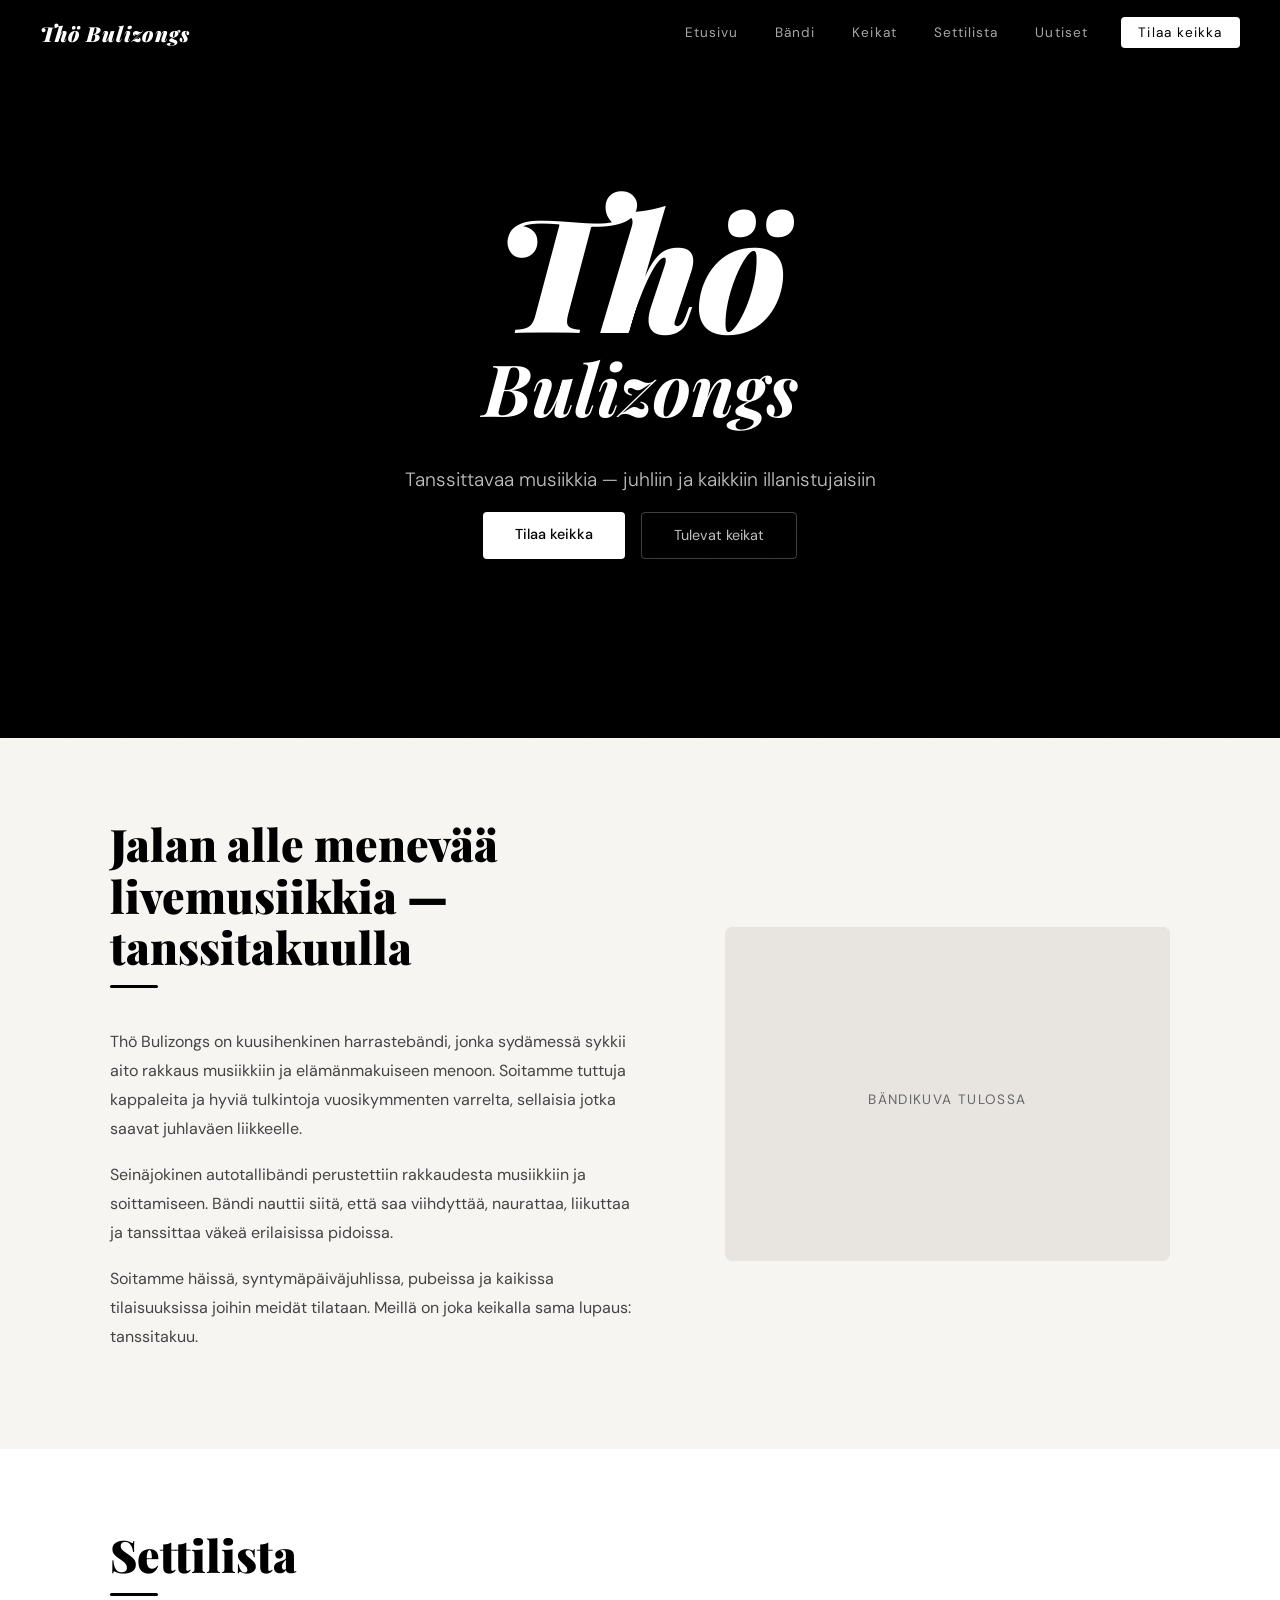
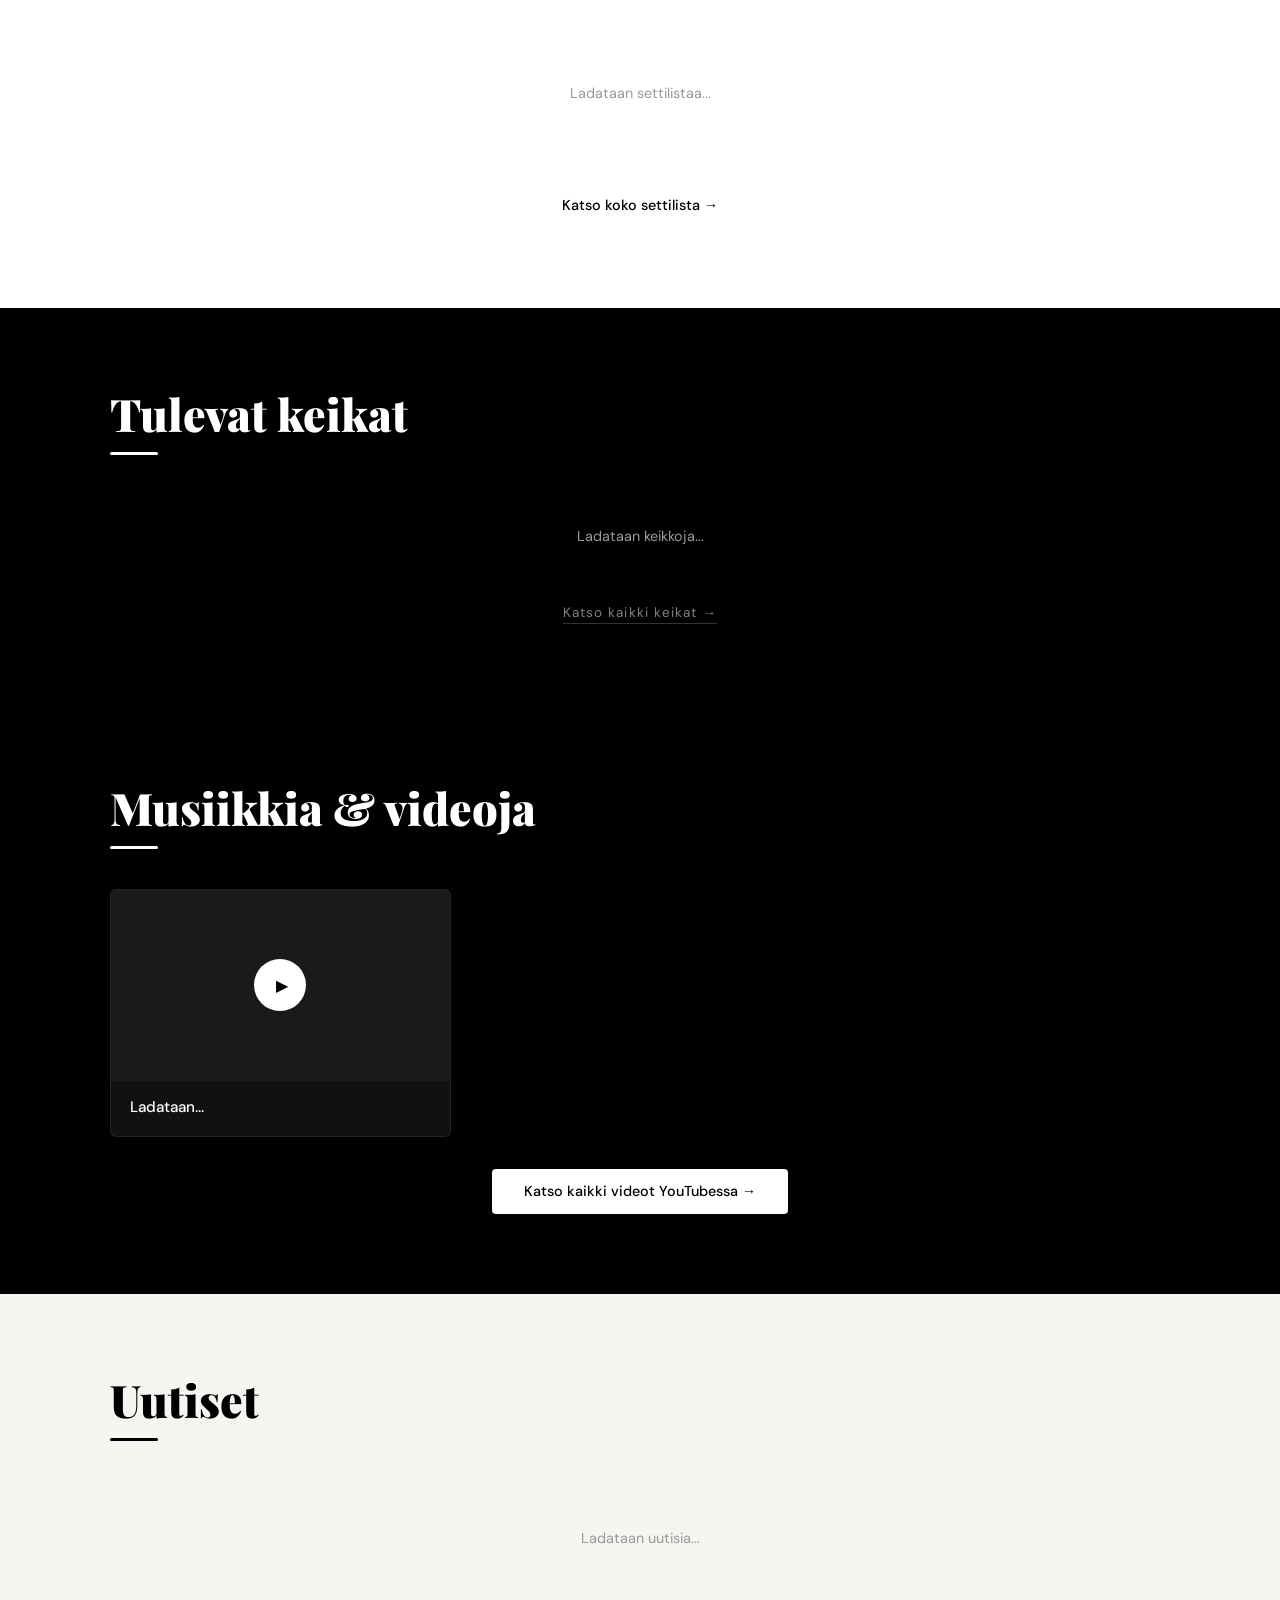
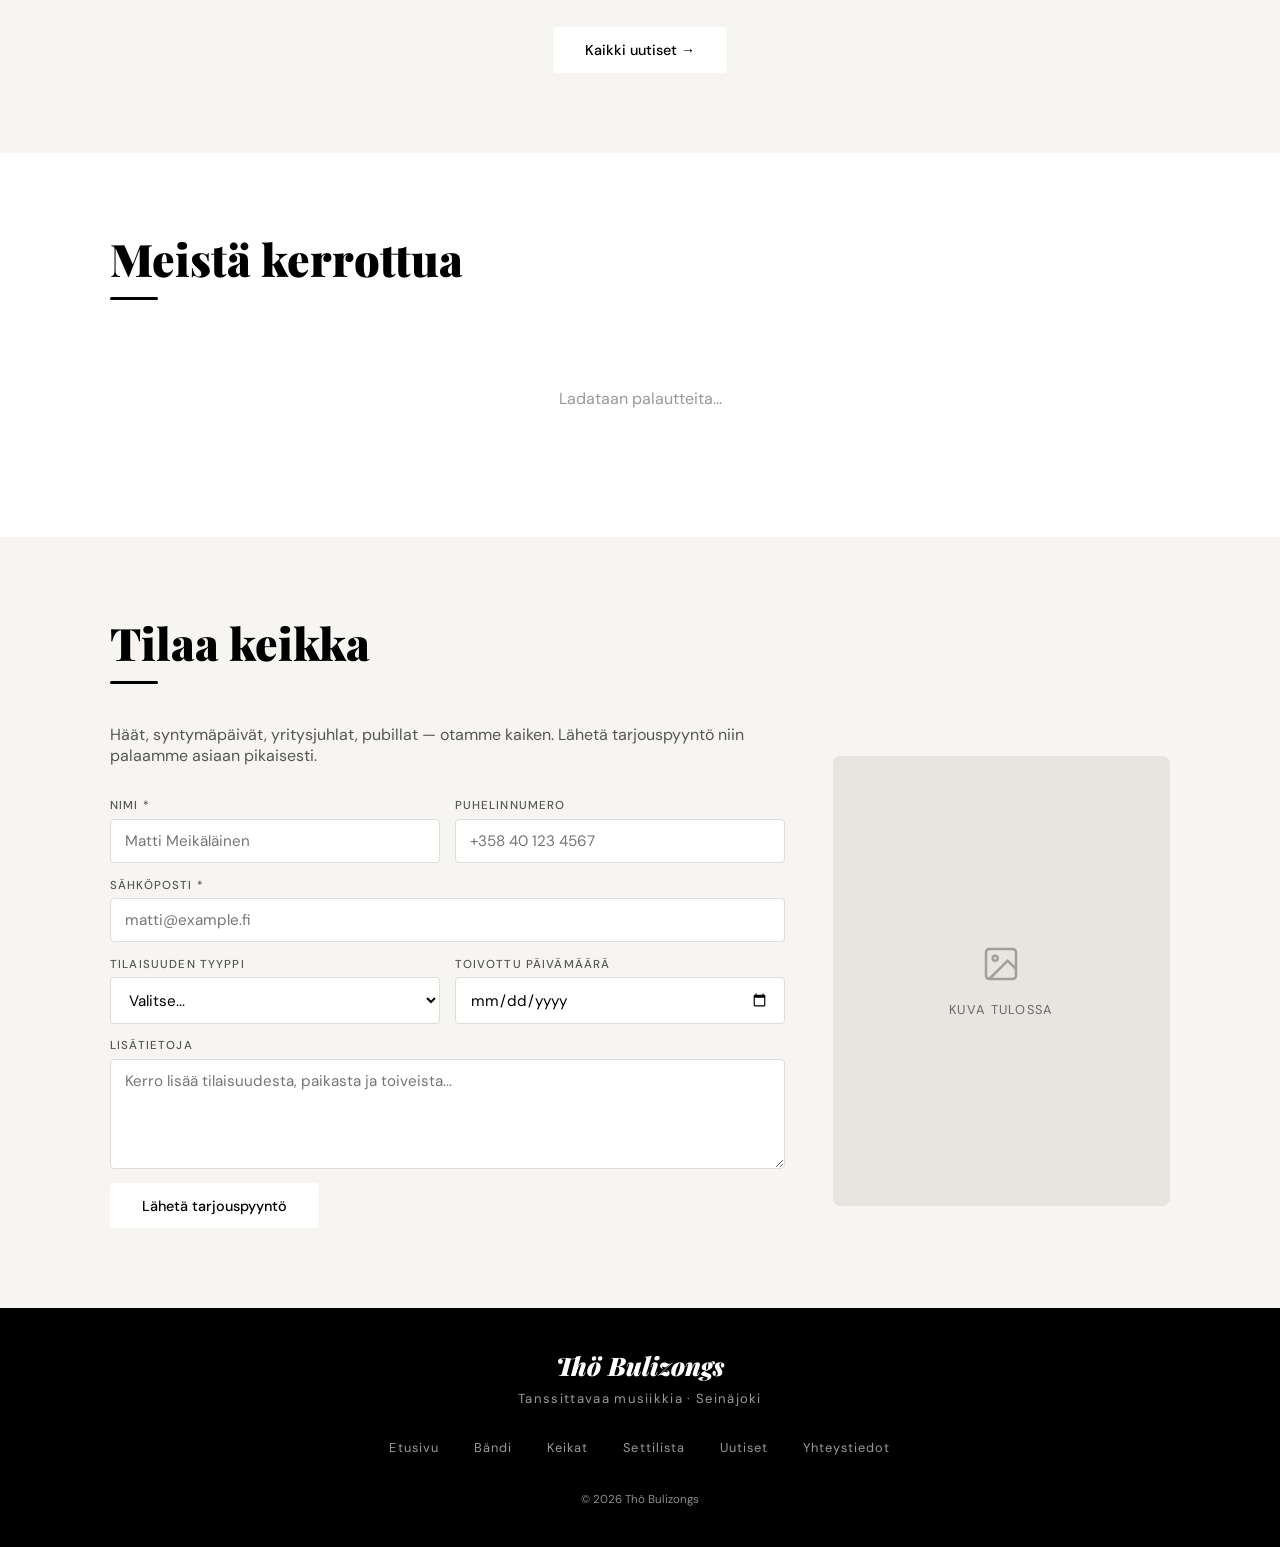
==== commit b8fd36a4: "Korjaa mobiilin vieritys, siirrä alasivut data.jsoniin, fontit omalle palvelimelle Vierityksen takku" ====
--- a/index.html
+++ b/index.html
@@ -7,11 +7,8 @@
   <link rel="alternate" type="application/rss+xml" title="Thö Bulizongs – Uutiset" href="/feed.xml" />
   <link rel="preload" href="styles.css" as="style" />
   <link rel="stylesheet" href="styles.css" />
-    <link rel="preconnect" href="https://fonts.googleapis.com" />
-  <link rel="preconnect" href="https://fonts.gstatic.com" crossorigin />
-  <link rel="preload" as="style" href="https://fonts.googleapis.com/css2?family=Playfair+Display:ital,wght@0,700;0,900;1,700&family=DM+Sans:wght@300;400;500&display=swap" />
-  <link rel="stylesheet" href="https://fonts.googleapis.com/css2?family=Playfair+Display:ital,wght@0,700;0,900;1,700&family=DM+Sans:wght@300;400;500&display=swap" media="print" onload="this.media='all'" />
-  <noscript><link rel="stylesheet" href="https://fonts.googleapis.com/css2?family=Playfair+Display:ital,wght@0,700;0,900;1,700&family=DM+Sans:wght@300;400;500&display=swap" /></noscript>
+  <link rel="preload" href="/fontit/playfair-display-latin-900-italic.woff2" as="font" type="font/woff2" crossorigin />
+  <link rel="preload" href="/fontit/dm-sans-latin-400-normal.woff2" as="font" type="font/woff2" crossorigin />
   <script type="application/ld+json">
   {
     "@context": "https://schema.org",
--- a/styles.css
+++ b/styles.css
@@ -1,3 +1,82 @@
+/* ════════════════════════════════════════
+   FONTIT — tarjoillaan omalta palvelimelta
+   Ei yhteyttä fonts.googleapis.com- tai fonts.gstatic.com-osoitteeseen,
+   joten tekstin piirtäminen ei odota ulkopuolista palvelinta.
+   Osajoukko: latin (sisältää ä, ö, å).
+════════════════════════════════════════ */
+
+@font-face {
+  font-family: 'Playfair Display';
+  font-style: normal;
+  font-weight: 700;
+  font-display: swap;
+  src: url('/fontit/playfair-display-latin-700-normal.woff2') format('woff2');
+  unicode-range: U+0000-00FF, U+0131, U+0152-0153, U+02BB-02BC, U+02C6, U+02DA, U+02DC, U+0304, U+0308, U+0329, U+2000-206F, U+20AC, U+2122, U+2191, U+2193, U+2212, U+2215, U+FEFF, U+FFFD;
+}
+
+@font-face {
+  font-family: 'Playfair Display';
+  font-style: italic;
+  font-weight: 700;
+  font-display: swap;
+  src: url('/fontit/playfair-display-latin-700-italic.woff2') format('woff2');
+  unicode-range: U+0000-00FF, U+0131, U+0152-0153, U+02BB-02BC, U+02C6, U+02DA, U+02DC, U+0304, U+0308, U+0329, U+2000-206F, U+20AC, U+2122, U+2191, U+2193, U+2212, U+2215, U+FEFF, U+FFFD;
+}
+
+@font-face {
+  font-family: 'Playfair Display';
+  font-style: normal;
+  font-weight: 900;
+  font-display: swap;
+  src: url('/fontit/playfair-display-latin-900-normal.woff2') format('woff2');
+  unicode-range: U+0000-00FF, U+0131, U+0152-0153, U+02BB-02BC, U+02C6, U+02DA, U+02DC, U+0304, U+0308, U+0329, U+2000-206F, U+20AC, U+2122, U+2191, U+2193, U+2212, U+2215, U+FEFF, U+FFFD;
+}
+
+@font-face {
+  font-family: 'Playfair Display';
+  font-style: italic;
+  font-weight: 900;
+  font-display: swap;
+  src: url('/fontit/playfair-display-latin-900-italic.woff2') format('woff2');
+  unicode-range: U+0000-00FF, U+0131, U+0152-0153, U+02BB-02BC, U+02C6, U+02DA, U+02DC, U+0304, U+0308, U+0329, U+2000-206F, U+20AC, U+2122, U+2191, U+2193, U+2212, U+2215, U+FEFF, U+FFFD;
+}
+
+@font-face {
+  font-family: 'DM Sans';
+  font-style: normal;
+  font-weight: 300;
+  font-display: swap;
+  src: url('/fontit/dm-sans-latin-300-normal.woff2') format('woff2');
+  unicode-range: U+0000-00FF, U+0131, U+0152-0153, U+02BB-02BC, U+02C6, U+02DA, U+02DC, U+0304, U+0308, U+0329, U+2000-206F, U+20AC, U+2122, U+2191, U+2193, U+2212, U+2215, U+FEFF, U+FFFD;
+}
+
+@font-face {
+  font-family: 'DM Sans';
+  font-style: normal;
+  font-weight: 400;
+  font-display: swap;
+  src: url('/fontit/dm-sans-latin-400-normal.woff2') format('woff2');
+  unicode-range: U+0000-00FF, U+0131, U+0152-0153, U+02BB-02BC, U+02C6, U+02DA, U+02DC, U+0304, U+0308, U+0329, U+2000-206F, U+20AC, U+2122, U+2191, U+2193, U+2212, U+2215, U+FEFF, U+FFFD;
+}
+
+@font-face {
+  font-family: 'DM Sans';
+  font-style: italic;
+  font-weight: 400;
+  font-display: swap;
+  src: url('/fontit/dm-sans-latin-400-italic.woff2') format('woff2');
+  unicode-range: U+0000-00FF, U+0131, U+0152-0153, U+02BB-02BC, U+02C6, U+02DA, U+02DC, U+0304, U+0308, U+0329, U+2000-206F, U+20AC, U+2122, U+2191, U+2193, U+2212, U+2215, U+FEFF, U+FFFD;
+}
+
+@font-face {
+  font-family: 'DM Sans';
+  font-style: normal;
+  font-weight: 500;
+  font-display: swap;
+  src: url('/fontit/dm-sans-latin-500-normal.woff2') format('woff2');
+  unicode-range: U+0000-00FF, U+0131, U+0152-0153, U+02BB-02BC, U+02C6, U+02DA, U+02DC, U+0304, U+0308, U+0329, U+2000-206F, U+20AC, U+2122, U+2191, U+2193, U+2212, U+2215, U+FEFF, U+FFFD;
+}
+
 /* ════════════════════════════════════════
    Thö Bulizongs — styles.css
    Muuta tätä tiedostoa → muutos näkyy kaikilla sivuilla
@@ -29,7 +108,9 @@
       color: var(--white);
       font-family: 'DM Sans', sans-serif;
       font-weight: 400;
-      overflow-x: hidden;
+      /* clip leikkaa ylivuodon tekemättä bodystä vierityssäiliötä.
+         hidden tekisi, ja se katkaisee iOS:n liikemäärävierityksen. */
+      overflow-x: clip;
     }
 
 /* ════════════════════════════════════════
@@ -489,6 +570,9 @@
     .palaute-lainaus {
       font-size: 2.5rem;
       font-family: 'Playfair Display', serif;
+      /* 700 on jo ladattu muualle; 400 vaatisi oman 22 kt tiedoston
+         pelkkää lainausmerkkiä varten */
+      font-weight: 700;
       color: var(--black);
       line-height: 1;
       margin-bottom: 0.5rem;
@@ -591,7 +675,6 @@
       .form-row { grid-template-columns: 1fr; }
       #hero { padding: 4rem 1.5rem 3rem; min-height: auto; }
       .hero-logo { margin-top: 1rem; }
-      html, 
     }
 
     .page-header h1 {
@@ -652,7 +735,8 @@
 
     .jasenet-grid {
       display: grid;
-      grid-template-columns: repeat(3, 1fr);
+      /* minmax(0, 1fr) — pelkkä 1fr sallii sarakkeen kasvaa sisällön mukaan */
+      grid-template-columns: repeat(3, minmax(0, 1fr));
       gap: 2rem;
     }
 
@@ -683,6 +767,8 @@
       font-size: 3rem; color: #767676;
     }
 
+    .jasen-card { overflow-wrap: break-word; }
+
     .jasen-nimi {
       font-family: 'Playfair Display', serif;
       font-size: 1.05rem; font-weight: 700;
@@ -708,11 +794,11 @@
 
     @media (max-width: 768px) {
       .historia-grid { grid-template-columns: 1fr; gap: 2.5rem; }
-      .jasenet-grid { grid-template-columns: repeat(2, 1fr); gap: 1.5rem; }
+      .jasenet-grid { grid-template-columns: repeat(2, minmax(0, 1fr)); gap: 1.5rem; }
     }
 
     @media (max-width: 480px) {
-      .jasenet-grid { grid-template-columns: repeat(2, 1fr); }
+      .jasenet-grid { grid-template-columns: repeat(2, minmax(0, 1fr)); }
     }
 
     /* TABS */
@@ -791,6 +877,13 @@
     .empty-state {
       text-align: center; padding: 3rem;
       color: var(--grey-light); font-style: italic; font-size: 0.9rem;
+    }
+
+    /* Ilman tätä linkki saisi selaimen oletussinisen, joka ei erotu mustalta */
+    .empty-state a {
+      color: var(--white);
+      text-decoration: underline;
+      text-underline-offset: 3px;
     }
 
     .loading { text-align: center; padding: 3rem; color: var(--grey-light); font-size: 0.9rem; }
@@ -958,6 +1051,15 @@
     *, *::before, *::after { box-sizing: border-box; margin: 0; padding: 0; }
     html { scroll-behavior: smooth; }
 
+    @media (prefers-reduced-motion: reduce) {
+      html { scroll-behavior: auto; }
+      *, *::before, *::after {
+        animation-duration: 0.01ms !important;
+        animation-iteration-count: 1 !important;
+        transition-duration: 0.01ms !important;
+      }
+    }
+
     .page-header p { font-size: 0.72rem; letter-spacing: 0.2em; text-transform: uppercase; color: rgba(255,255,255,0.6); margin-bottom: 0.6rem; }
 
     .page-header h1 {
@@ -1105,7 +1207,7 @@
   .setlist-preview-grid { grid-template-columns: 1fr !important; }
 
   /* Jäsenet 2 saraketta mobiilissa */
-  .jasenet-grid { grid-template-columns: repeat(2, 1fr) !important; }
+  .jasenet-grid { grid-template-columns: repeat(2, minmax(0, 1fr)) !important; }
 
   /* Uutiset 1 sarake */
   .uutiset-grid { grid-template-columns: 1fr !important; }
@@ -1144,7 +1246,7 @@
 
 @media (max-width: 480px) {
   /* Jäsenet 2 saraketta myös pienellä */
-  .jasenet-grid { grid-template-columns: repeat(2, 1fr) !important; }
+  .jasenet-grid { grid-template-columns: repeat(2, minmax(0, 1fr)) !important; }
 
   /* Hero fontti */
   .hero-btns { flex-direction: row; justify-content: center; flex-wrap: wrap; gap: 0.8rem; }
--- a/styles.css
+++ b/styles.css
@@ -1,3 +1,82 @@
+/* ════════════════════════════════════════
+   FONTIT — tarjoillaan omalta palvelimelta
+   Ei yhteyttä fonts.googleapis.com- tai fonts.gstatic.com-osoitteeseen,
+   joten tekstin piirtäminen ei odota ulkopuolista palvelinta.
+   Osajoukko: latin (sisältää ä, ö, å).
+════════════════════════════════════════ */
+
+@font-face {
+  font-family: 'Playfair Display';
+  font-style: normal;
+  font-weight: 700;
+  font-display: swap;
+  src: url('/fontit/playfair-display-latin-700-normal.woff2') format('woff2');
+  unicode-range: U+0000-00FF, U+0131, U+0152-0153, U+02BB-02BC, U+02C6, U+02DA, U+02DC, U+0304, U+0308, U+0329, U+2000-206F, U+20AC, U+2122, U+2191, U+2193, U+2212, U+2215, U+FEFF, U+FFFD;
+}
+
+@font-face {
+  font-family: 'Playfair Display';
+  font-style: italic;
+  font-weight: 700;
+  font-display: swap;
+  src: url('/fontit/playfair-display-latin-700-italic.woff2') format('woff2');
+  unicode-range: U+0000-00FF, U+0131, U+0152-0153, U+02BB-02BC, U+02C6, U+02DA, U+02DC, U+0304, U+0308, U+0329, U+2000-206F, U+20AC, U+2122, U+2191, U+2193, U+2212, U+2215, U+FEFF, U+FFFD;
+}
+
+@font-face {
+  font-family: 'Playfair Display';
+  font-style: normal;
+  font-weight: 900;
+  font-display: swap;
+  src: url('/fontit/playfair-display-latin-900-normal.woff2') format('woff2');
+  unicode-range: U+0000-00FF, U+0131, U+0152-0153, U+02BB-02BC, U+02C6, U+02DA, U+02DC, U+0304, U+0308, U+0329, U+2000-206F, U+20AC, U+2122, U+2191, U+2193, U+2212, U+2215, U+FEFF, U+FFFD;
+}
+
+@font-face {
+  font-family: 'Playfair Display';
+  font-style: italic;
+  font-weight: 900;
+  font-display: swap;
+  src: url('/fontit/playfair-display-latin-900-italic.woff2') format('woff2');
+  unicode-range: U+0000-00FF, U+0131, U+0152-0153, U+02BB-02BC, U+02C6, U+02DA, U+02DC, U+0304, U+0308, U+0329, U+2000-206F, U+20AC, U+2122, U+2191, U+2193, U+2212, U+2215, U+FEFF, U+FFFD;
+}
+
+@font-face {
+  font-family: 'DM Sans';
+  font-style: normal;
+  font-weight: 300;
+  font-display: swap;
+  src: url('/fontit/dm-sans-latin-300-normal.woff2') format('woff2');
+  unicode-range: U+0000-00FF, U+0131, U+0152-0153, U+02BB-02BC, U+02C6, U+02DA, U+02DC, U+0304, U+0308, U+0329, U+2000-206F, U+20AC, U+2122, U+2191, U+2193, U+2212, U+2215, U+FEFF, U+FFFD;
+}
+
+@font-face {
+  font-family: 'DM Sans';
+  font-style: normal;
+  font-weight: 400;
+  font-display: swap;
+  src: url('/fontit/dm-sans-latin-400-normal.woff2') format('woff2');
+  unicode-range: U+0000-00FF, U+0131, U+0152-0153, U+02BB-02BC, U+02C6, U+02DA, U+02DC, U+0304, U+0308, U+0329, U+2000-206F, U+20AC, U+2122, U+2191, U+2193, U+2212, U+2215, U+FEFF, U+FFFD;
+}
+
+@font-face {
+  font-family: 'DM Sans';
+  font-style: italic;
+  font-weight: 400;
+  font-display: swap;
+  src: url('/fontit/dm-sans-latin-400-italic.woff2') format('woff2');
+  unicode-range: U+0000-00FF, U+0131, U+0152-0153, U+02BB-02BC, U+02C6, U+02DA, U+02DC, U+0304, U+0308, U+0329, U+2000-206F, U+20AC, U+2122, U+2191, U+2193, U+2212, U+2215, U+FEFF, U+FFFD;
+}
+
+@font-face {
+  font-family: 'DM Sans';
+  font-style: normal;
+  font-weight: 500;
+  font-display: swap;
+  src: url('/fontit/dm-sans-latin-500-normal.woff2') format('woff2');
+  unicode-range: U+0000-00FF, U+0131, U+0152-0153, U+02BB-02BC, U+02C6, U+02DA, U+02DC, U+0304, U+0308, U+0329, U+2000-206F, U+20AC, U+2122, U+2191, U+2193, U+2212, U+2215, U+FEFF, U+FFFD;
+}
+
 /* ════════════════════════════════════════
    Thö Bulizongs — styles.css
    Muuta tätä tiedostoa → muutos näkyy kaikilla sivuilla
@@ -29,7 +108,9 @@
       color: var(--white);
       font-family: 'DM Sans', sans-serif;
       font-weight: 400;
-      overflow-x: hidden;
+      /* clip leikkaa ylivuodon tekemättä bodystä vierityssäiliötä.
+         hidden tekisi, ja se katkaisee iOS:n liikemäärävierityksen. */
+      overflow-x: clip;
     }
 
 /* ════════════════════════════════════════
@@ -489,6 +570,9 @@
     .palaute-lainaus {
       font-size: 2.5rem;
       font-family: 'Playfair Display', serif;
+      /* 700 on jo ladattu muualle; 400 vaatisi oman 22 kt tiedoston
+         pelkkää lainausmerkkiä varten */
+      font-weight: 700;
       color: var(--black);
       line-height: 1;
       margin-bottom: 0.5rem;
@@ -591,7 +675,6 @@
       .form-row { grid-template-columns: 1fr; }
       #hero { padding: 4rem 1.5rem 3rem; min-height: auto; }
       .hero-logo { margin-top: 1rem; }
-      html, 
     }
 
     .page-header h1 {
@@ -652,7 +735,8 @@
 
     .jasenet-grid {
       display: grid;
-      grid-template-columns: repeat(3, 1fr);
+      /* minmax(0, 1fr) — pelkkä 1fr sallii sarakkeen kasvaa sisällön mukaan */
+      grid-template-columns: repeat(3, minmax(0, 1fr));
       gap: 2rem;
     }
 
@@ -683,6 +767,8 @@
       font-size: 3rem; color: #767676;
     }
 
+    .jasen-card { overflow-wrap: break-word; }
+
     .jasen-nimi {
       font-family: 'Playfair Display', serif;
       font-size: 1.05rem; font-weight: 700;
@@ -708,11 +794,11 @@
 
     @media (max-width: 768px) {
       .historia-grid { grid-template-columns: 1fr; gap: 2.5rem; }
-      .jasenet-grid { grid-template-columns: repeat(2, 1fr); gap: 1.5rem; }
+      .jasenet-grid { grid-template-columns: repeat(2, minmax(0, 1fr)); gap: 1.5rem; }
     }
 
     @media (max-width: 480px) {
-      .jasenet-grid { grid-template-columns: repeat(2, 1fr); }
+      .jasenet-grid { grid-template-columns: repeat(2, minmax(0, 1fr)); }
     }
 
     /* TABS */
@@ -791,6 +877,13 @@
     .empty-state {
       text-align: center; padding: 3rem;
       color: var(--grey-light); font-style: italic; font-size: 0.9rem;
+    }
+
+    /* Ilman tätä linkki saisi selaimen oletussinisen, joka ei erotu mustalta */
+    .empty-state a {
+      color: var(--white);
+      text-decoration: underline;
+      text-underline-offset: 3px;
     }
 
     .loading { text-align: center; padding: 3rem; color: var(--grey-light); font-size: 0.9rem; }
@@ -958,6 +1051,15 @@
     *, *::before, *::after { box-sizing: border-box; margin: 0; padding: 0; }
     html { scroll-behavior: smooth; }
 
+    @media (prefers-reduced-motion: reduce) {
+      html { scroll-behavior: auto; }
+      *, *::before, *::after {
+        animation-duration: 0.01ms !important;
+        animation-iteration-count: 1 !important;
+        transition-duration: 0.01ms !important;
+      }
+    }
+
     .page-header p { font-size: 0.72rem; letter-spacing: 0.2em; text-transform: uppercase; color: rgba(255,255,255,0.6); margin-bottom: 0.6rem; }
 
     .page-header h1 {
@@ -1105,7 +1207,7 @@
   .setlist-preview-grid { grid-template-columns: 1fr !important; }
 
   /* Jäsenet 2 saraketta mobiilissa */
-  .jasenet-grid { grid-template-columns: repeat(2, 1fr) !important; }
+  .jasenet-grid { grid-template-columns: repeat(2, minmax(0, 1fr)) !important; }
 
   /* Uutiset 1 sarake */
   .uutiset-grid { grid-template-columns: 1fr !important; }
@@ -1144,7 +1246,7 @@
 
 @media (max-width: 480px) {
   /* Jäsenet 2 saraketta myös pienellä */
-  .jasenet-grid { grid-template-columns: repeat(2, 1fr) !important; }
+  .jasenet-grid { grid-template-columns: repeat(2, minmax(0, 1fr)) !important; }
 
   /* Hero fontti */
   .hero-btns { flex-direction: row; justify-content: center; flex-wrap: wrap; gap: 0.8rem; }
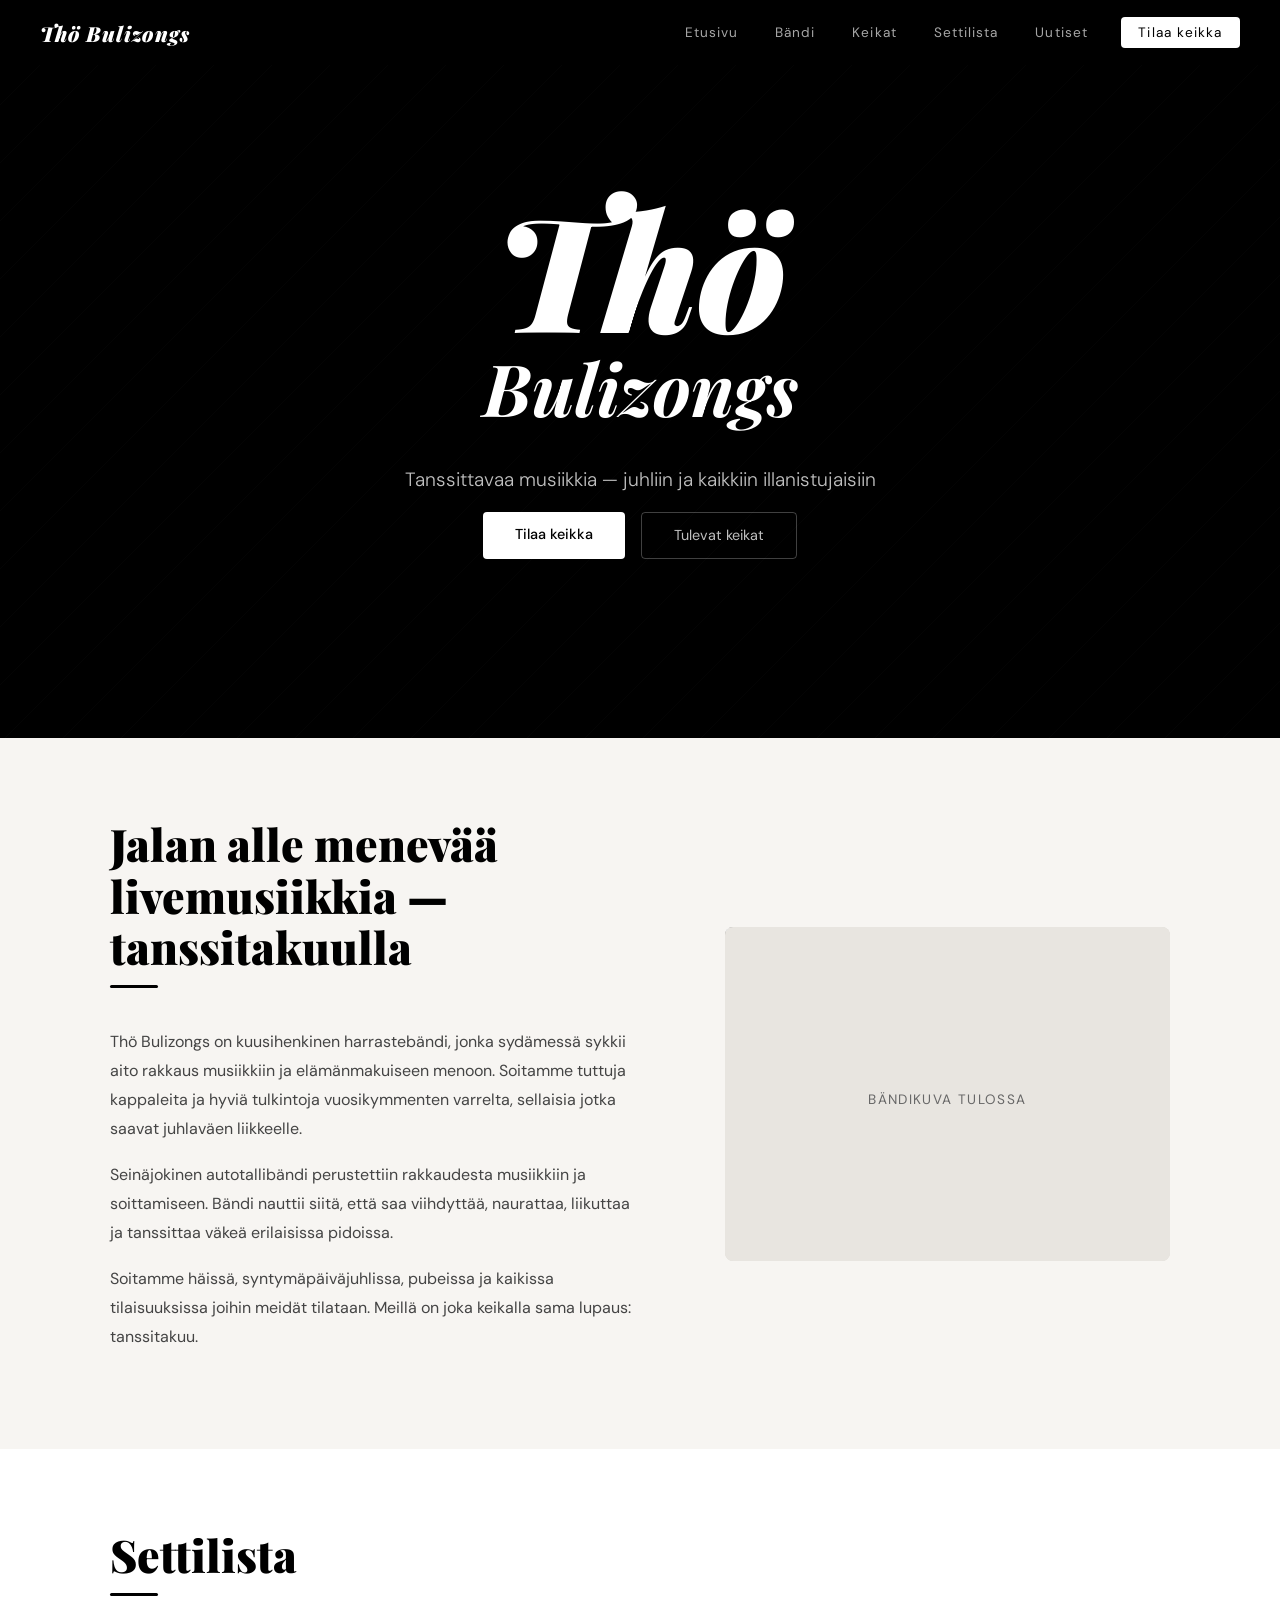
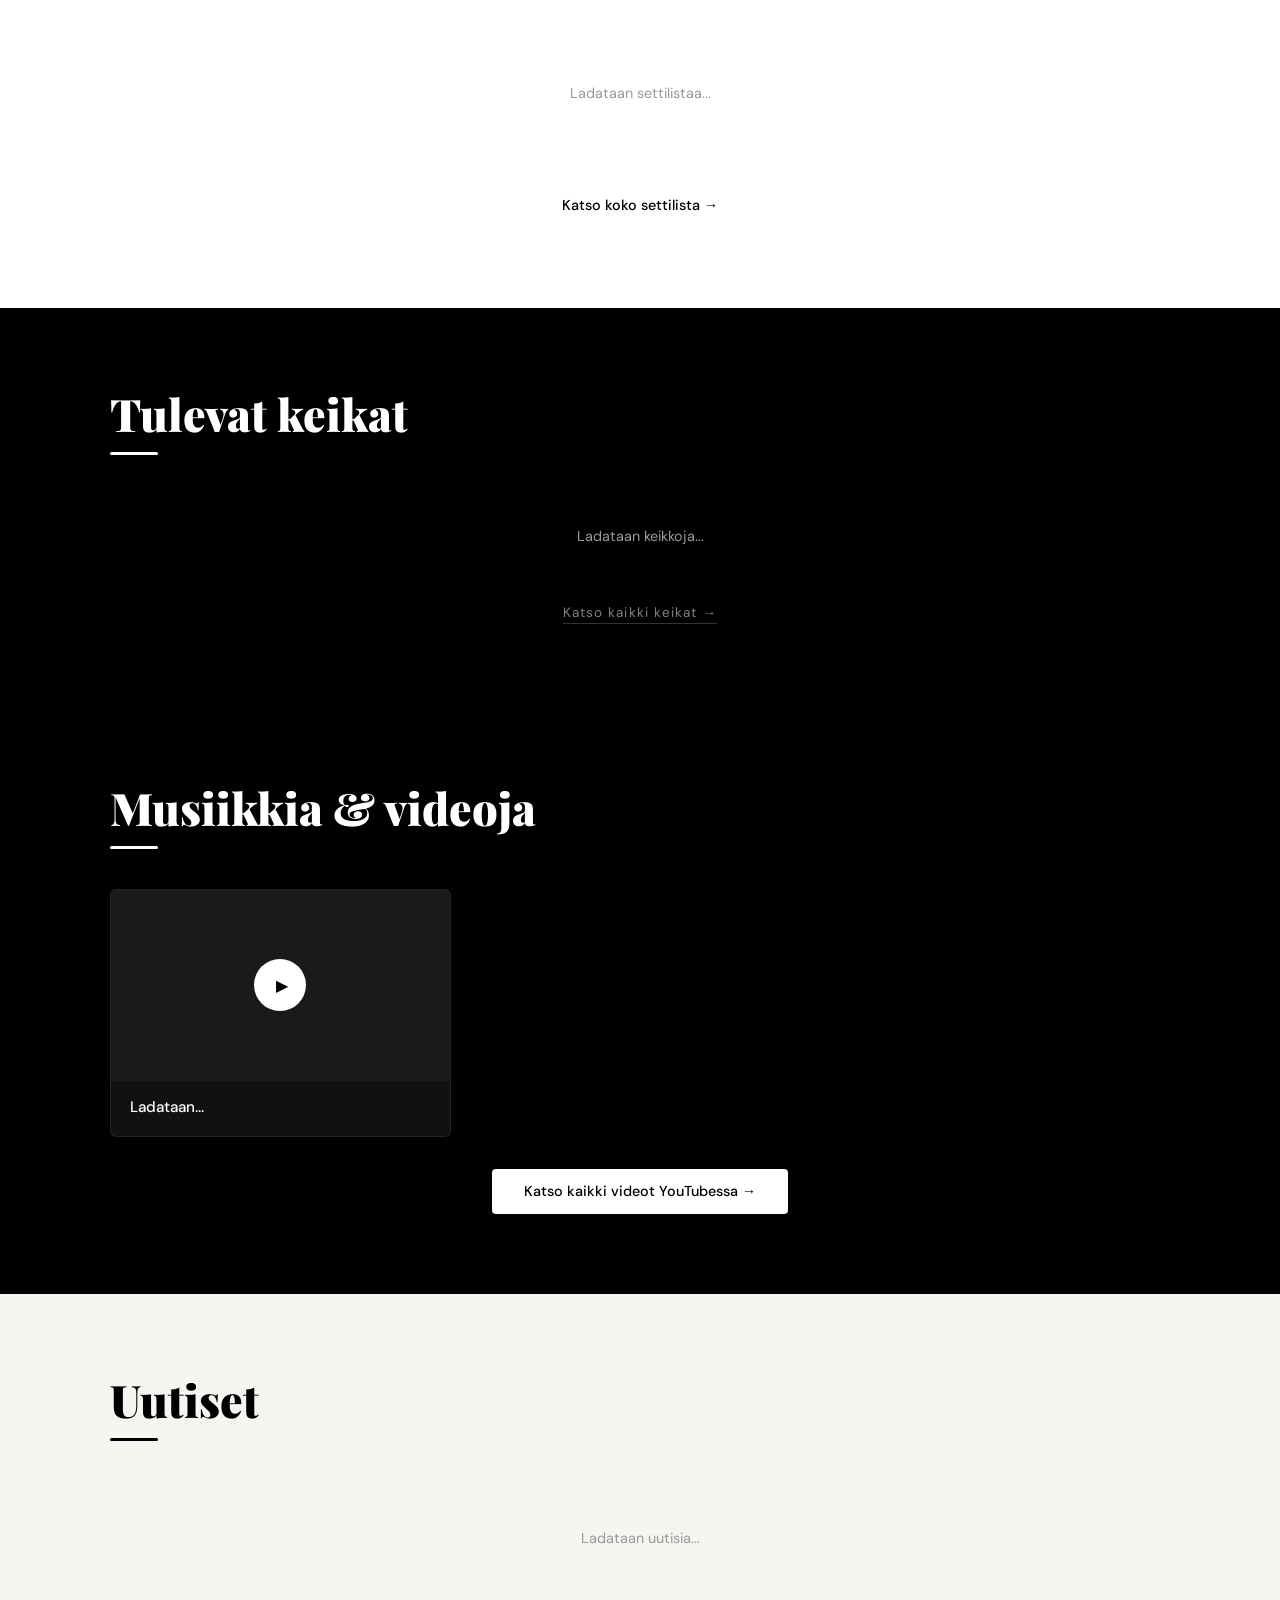
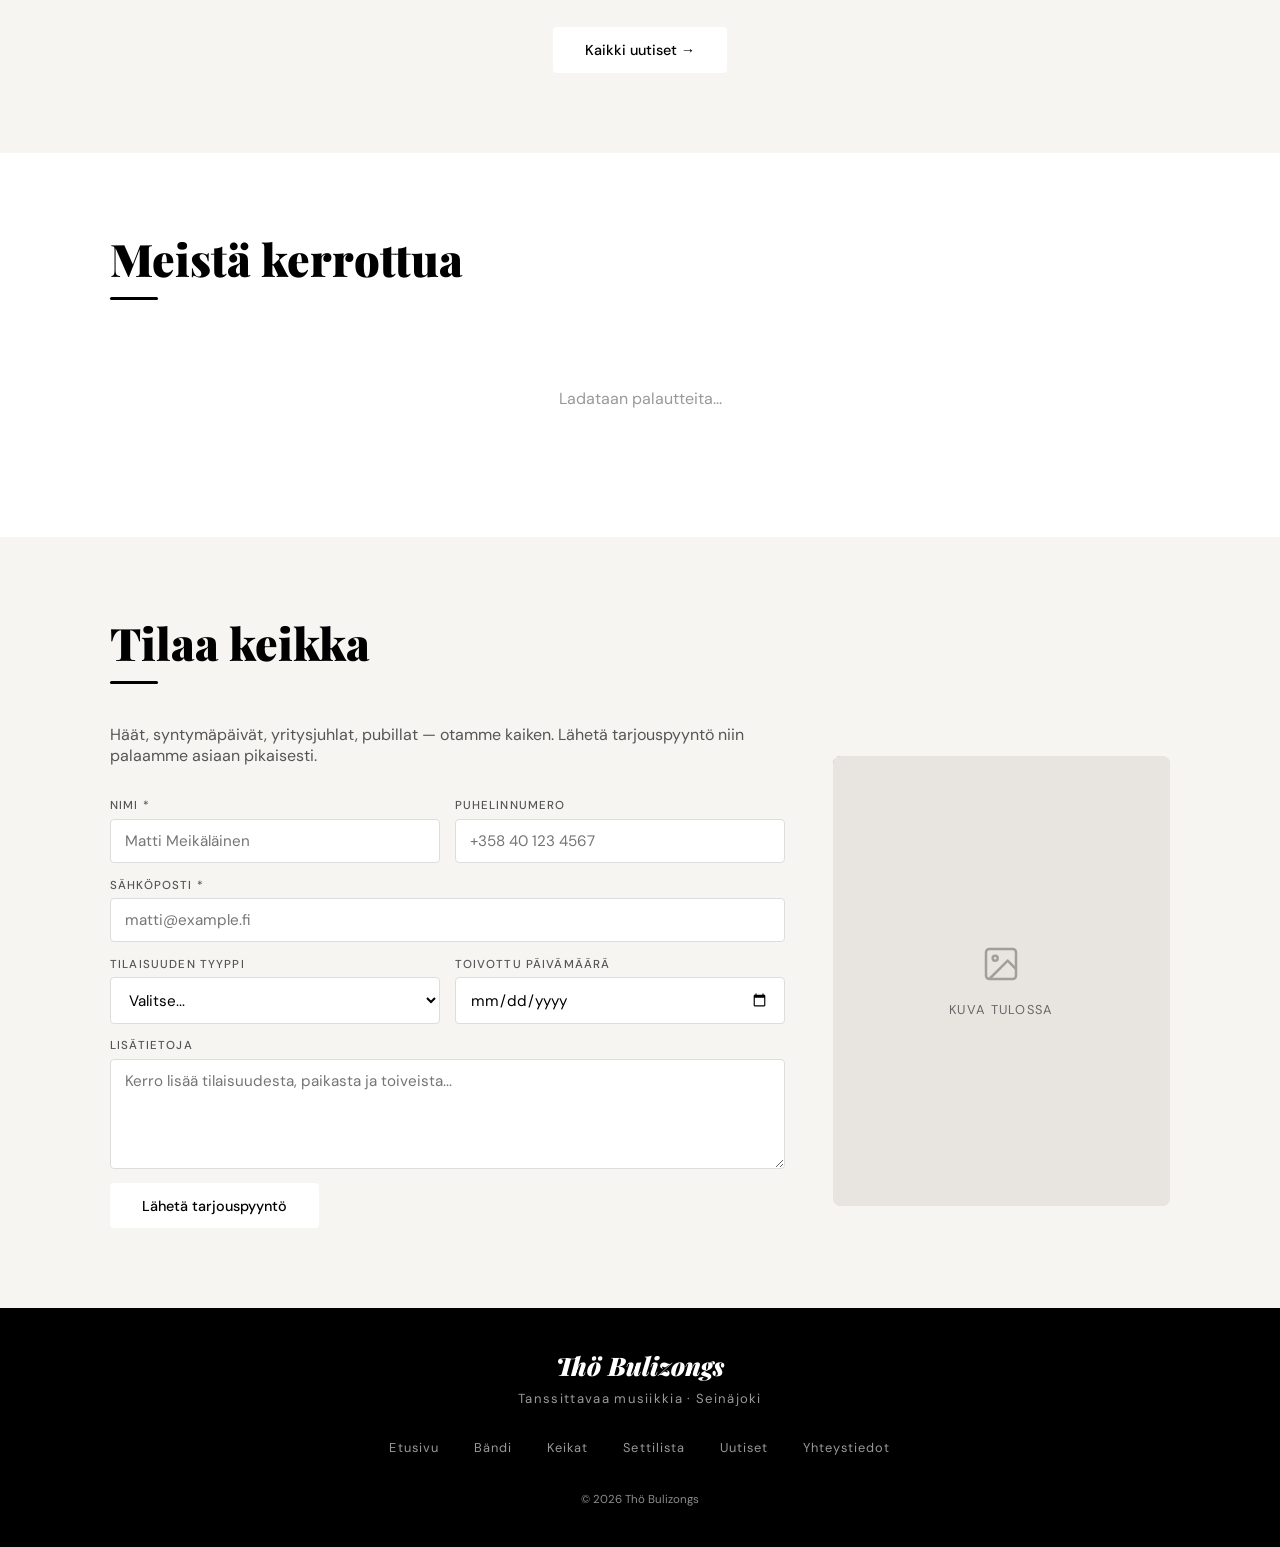
==== commit f9b1a37c: "Lataa YouTube-soitin vasta klikkauksesta, karsi turhat pyynnöt etusivulta Mittasin etusivun lataamis" ====
--- a/index.html
+++ b/index.html
@@ -141,8 +141,8 @@
           </div>
         </div>
         <div class="band-photo-wrap">
-          <img id="bandi-kuva" src="kuvat/bandi.jpg" alt="Thö Bulizongs bändikuva"
-            onerror="this.style.display='none';this.nextElementSibling.style.display='flex';" />
+          <img id="bandi-kuva" alt="Thö Bulizongs bändikuva" hidden
+            onerror="this.hidden = true; this.nextElementSibling.hidden = false;" />
           <div class="band-photo-placeholder">
             <div>
               <div style="font-size:3rem;margin-bottom:0.8rem;"></div>
@@ -269,9 +269,8 @@
           </form>
         </div>
         <div class="yhteydenotto-kuva">
-          <!-- Vaihda src oikeaan kuvaan: kuvat/keikka.jpg -->
-          <img id="keikka-kuva" src="kuvat/keikka.jpg" alt="Thö Bulizongs keikalla"
-            onerror="this.style.display='none';this.nextElementSibling.style.display='flex';" />
+          <img id="keikka-kuva" alt="Thö Bulizongs keikalla" hidden
+            onerror="this.hidden = true; this.nextElementSibling.hidden = false;" />
           <div class="yhteydenotto-kuva-placeholder">
             <div>
               <svg width="40" height="40" viewBox="0 0 24 24" fill="none" stroke="currentColor" stroke-width="1.5" style="opacity:0.3;margin-bottom:0.8rem;"><rect x="3" y="3" width="18" height="18" rx="2"/><circle cx="8.5" cy="8.5" r="1.5"/><path d="m21 15-5-5L5 21"/></svg>
@@ -310,6 +309,16 @@
         .join('\n');
     }
 
+    // Paikkamerkki pysyy näkyvissä kunnes CMS:stä löytyy oikea kuva
+    function naytaKuva(id, polku) {
+      if (!polku) return;
+      const img = document.getElementById(id);
+      if (!img) return;
+      img.src = polku;
+      img.hidden = false;
+      if (img.nextElementSibling) img.nextElementSibling.hidden = true;
+    }
+
     function youtubeEmbed(url) {
       if (!url) return null;
       const match = url.match(/(?:v=|youtu\.be\/)([a-zA-Z0-9_-]{11})/);
@@ -327,14 +336,8 @@
           const s = data.sisalto;
           if (s.title) document.getElementById('about-title').innerHTML = s.title;
           if (s.body) document.getElementById('about-body').innerHTML = markdownToHtml(s.body);
-          if (s.bandi_kuva) {
-            const img = document.getElementById('bandi-kuva');
-            if (img) { img.src = s.bandi_kuva; img.style.display = 'block'; img.nextElementSibling.style.display = 'none'; }
-          }
-          if (s.keikka_kuva) {
-            const img = document.getElementById('keikka-kuva');
-            if (img) { img.src = s.keikka_kuva; img.style.display = 'block'; img.nextElementSibling.style.display = 'none'; }
-          }
+          naytaKuva('bandi-kuva', s.bandi_kuva);
+          naytaKuva('keikka-kuva', s.keikka_kuva);
         }
 
         // UUTISET
@@ -435,13 +438,36 @@
           } else {
             musicGrid.innerHTML = videot.map(v => {
               const videoId = youtubeEmbed(v.youtube_url||'');
+              const otsikko = v.title || 'Video';
+              // Näytetään vain pikkukuva. Soitin ladataan vasta klikkauksesta,
+              // koska YouTuben upotus tuo mukanaan raskaan soitinskriptin.
               return `<div class="video-card">
                 <div class="video-placeholder">
-                  ${videoId ? `<iframe src="https://www.youtube.com/embed/${videoId}" allowfullscreen title="${v.title||''}"></iframe>` : `<div class="play-icon">▶</div>`}
+                  ${videoId ? `
+                    <button class="video-kansi" data-video="${videoId}"
+                            aria-label="Toista video: ${otsikko}">
+                      <img src="https://i.ytimg.com/vi/${videoId}/hqdefault.jpg"
+                           alt="" loading="lazy" decoding="async" width="480" height="360" />
+                      <span class="play-icon" aria-hidden="true">▶</span>
+                    </button>`
+                    : `<div class="play-icon">▶</div>`}
                 </div>
-                <div class="video-info"><h3>${v.title||'Video'}</h3><p>${v.description||''}</p></div>
+                <div class="video-info"><h3>${otsikko}</h3><p>${v.description||''}</p></div>
               </div>`;
             }).join('');
+
+            // Vaihda pikkukuva oikeaksi soittimeksi vasta klikatessa
+            musicGrid.querySelectorAll('.video-kansi').forEach(btn => {
+              btn.addEventListener('click', () => {
+                const id = btn.dataset.video;
+                const kehys = document.createElement('iframe');
+                kehys.src = `https://www.youtube-nocookie.com/embed/${id}?autoplay=1&rel=0`;
+                kehys.title = btn.getAttribute('aria-label') || 'Video';
+                kehys.allow = 'accelerometer; autoplay; clipboard-write; encrypted-media; gyroscope; picture-in-picture';
+                kehys.allowFullscreen = true;
+                btn.replaceWith(kehys);
+              }, { once: true });
+            });
           }
         }
 
@@ -453,19 +479,26 @@
     lataaKaikki();
   </script>
 
-  <script src="https://identity.netlify.com/v1/netlify-identity-widget.js" defer></script>
-  <script defer>
-    window.addEventListener('load', function() {
-      if (window.netlifyIdentity) {
-        window.netlifyIdentity.on("init", user => {
+  <script>
+    // Netlify Identity -widget painaa n. 53 kt eikä sitä tarvita sivun
+    // lukemiseen. Se ladataan vain jos osoitteessa on kutsu- tai
+    // palautuslinkin tunniste, eli kun joku on oikeasti tulossa sisään.
+    (function () {
+      if (!/\b(invite_token|recovery_token|confirmation_token|email_change_token)=/.test(location.hash)) return;
+      const s = document.createElement('script');
+      s.src = 'https://identity.netlify.com/v1/netlify-identity-widget.js';
+      s.onload = function () {
+        if (!window.netlifyIdentity) return;
+        window.netlifyIdentity.on('init', user => {
           if (!user) {
-            window.netlifyIdentity.on("login", () => {
-              document.location.href = "/takaovi/";
+            window.netlifyIdentity.on('login', () => {
+              document.location.href = '/takaovi/';
             });
           }
         });
-      }
-    });
+      };
+      document.head.appendChild(s);
+    })();
 
     // Netlify Forms AJAX-lähetys
     const form = document.getElementById('keikka-form');
--- a/styles.css
+++ b/styles.css
@@ -439,6 +439,37 @@
     }
 
     .video-placeholder iframe { position: absolute; inset: 0; width: 100%; height: 100%; border: none; }
+
+    /* Videon kansikuva — soitin ladataan vasta tätä painamalla */
+    .video-kansi {
+      position: absolute; inset: 0;
+      width: 100%; height: 100%;
+      padding: 0; border: none; background: #1a1a1a;
+      cursor: pointer; display: block;
+    }
+
+    .video-kansi img {
+      width: 100%; height: 100%;
+      object-fit: cover; display: block;
+    }
+
+    .video-kansi .play-icon {
+      position: absolute;
+      top: 50%; left: 50%;
+      transform: translate(-50%, -50%);
+      transition: transform 0.2s, background 0.2s;
+    }
+
+    .video-kansi:hover .play-icon,
+    .video-kansi:focus-visible .play-icon {
+      transform: translate(-50%, -50%) scale(1.12);
+      background: var(--accent-light);
+    }
+
+    .video-kansi:focus-visible {
+      outline: 2px solid var(--white);
+      outline-offset: -3px;
+    }
 
     .play-icon {
       width: 52px; height: 52px;
--- a/styles.css
+++ b/styles.css
@@ -439,6 +439,37 @@
     }
 
     .video-placeholder iframe { position: absolute; inset: 0; width: 100%; height: 100%; border: none; }
+
+    /* Videon kansikuva — soitin ladataan vasta tätä painamalla */
+    .video-kansi {
+      position: absolute; inset: 0;
+      width: 100%; height: 100%;
+      padding: 0; border: none; background: #1a1a1a;
+      cursor: pointer; display: block;
+    }
+
+    .video-kansi img {
+      width: 100%; height: 100%;
+      object-fit: cover; display: block;
+    }
+
+    .video-kansi .play-icon {
+      position: absolute;
+      top: 50%; left: 50%;
+      transform: translate(-50%, -50%);
+      transition: transform 0.2s, background 0.2s;
+    }
+
+    .video-kansi:hover .play-icon,
+    .video-kansi:focus-visible .play-icon {
+      transform: translate(-50%, -50%) scale(1.12);
+      background: var(--accent-light);
+    }
+
+    .video-kansi:focus-visible {
+      outline: 2px solid var(--white);
+      outline-offset: -3px;
+    }
 
     .play-icon {
       width: 52px; height: 52px;
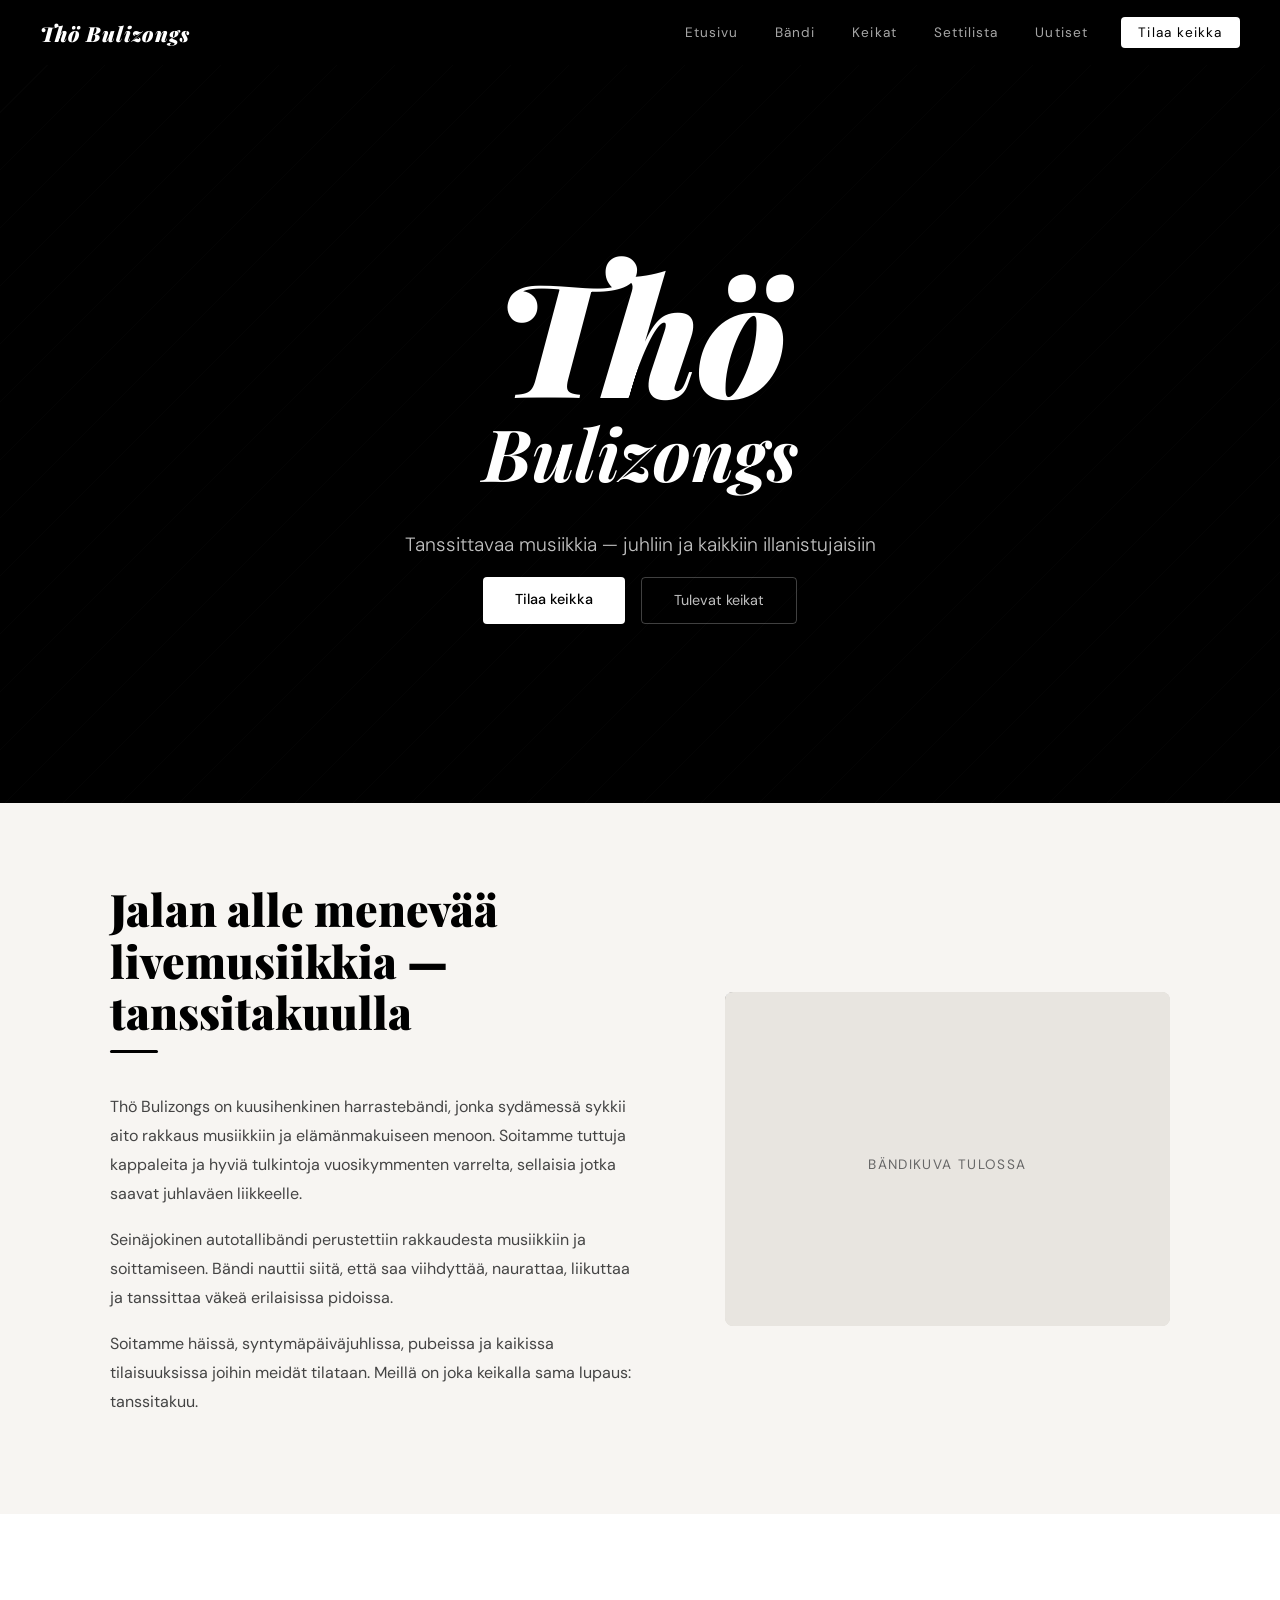
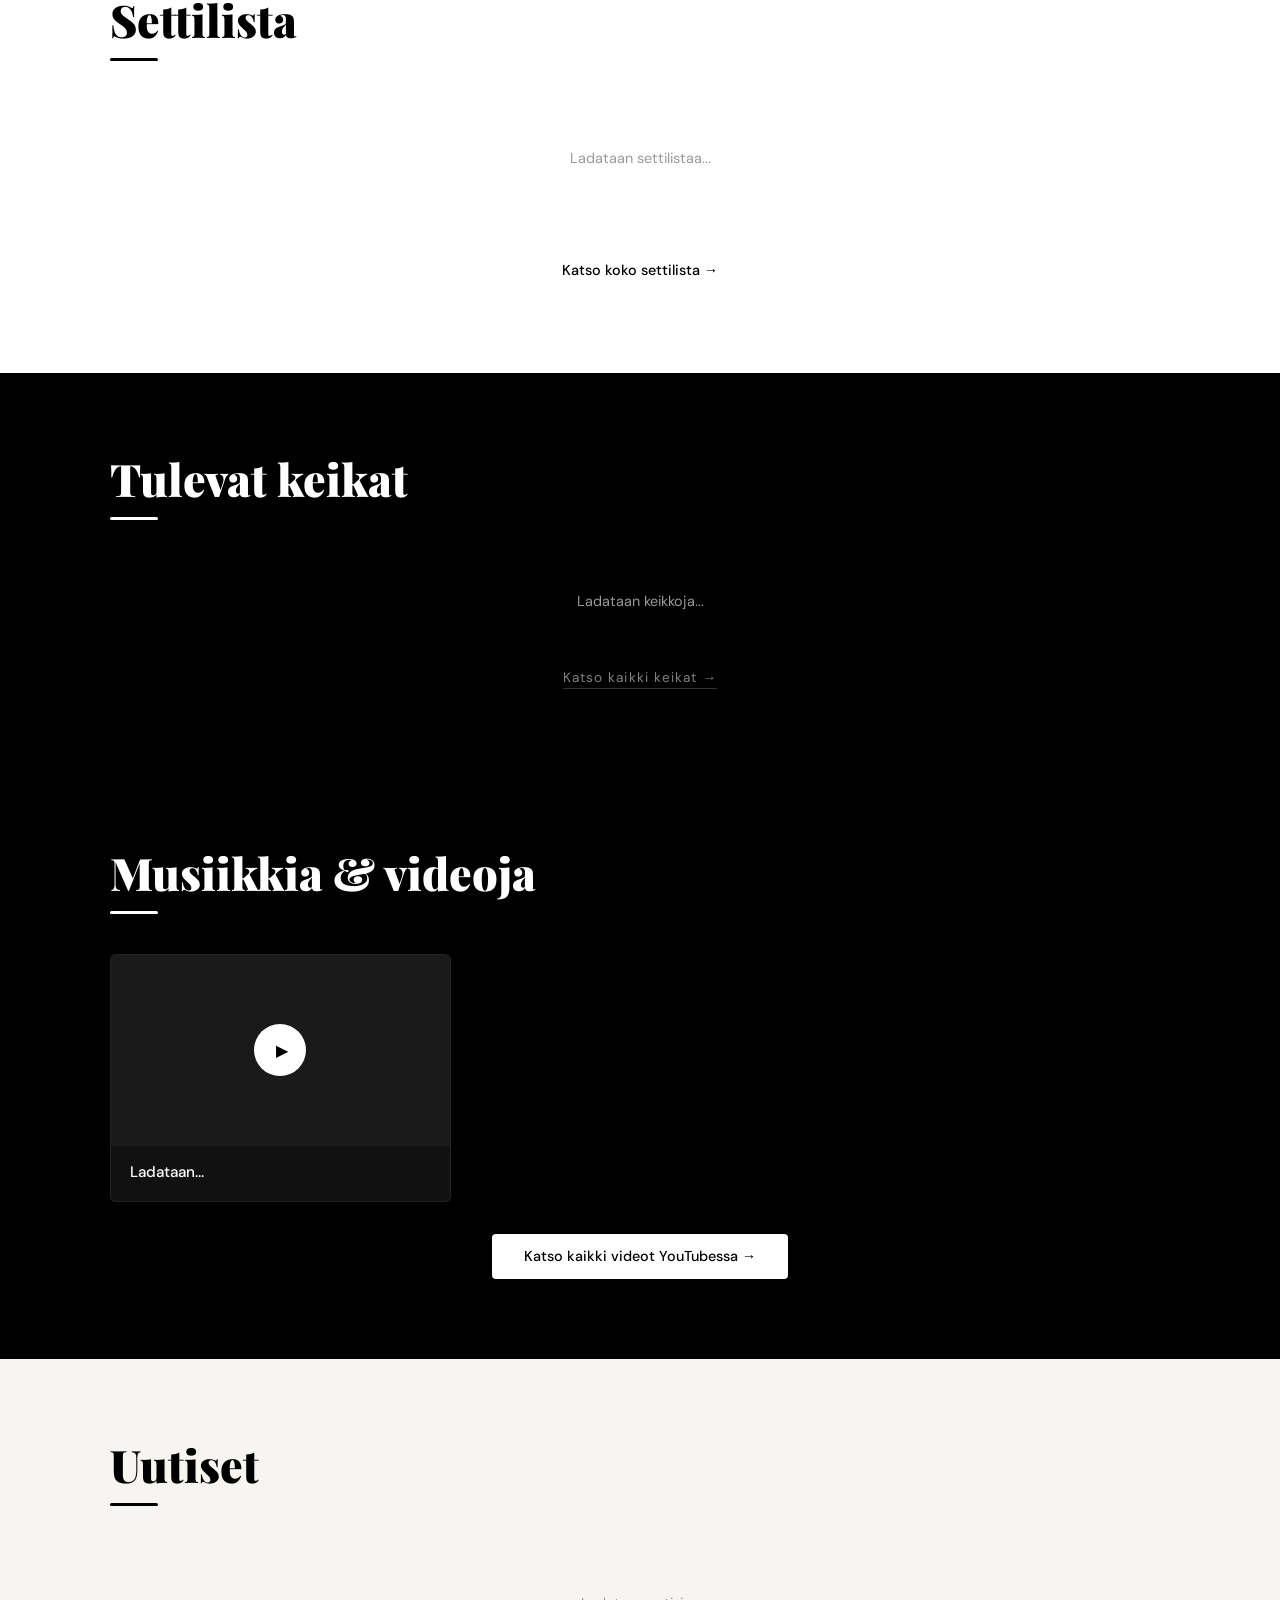
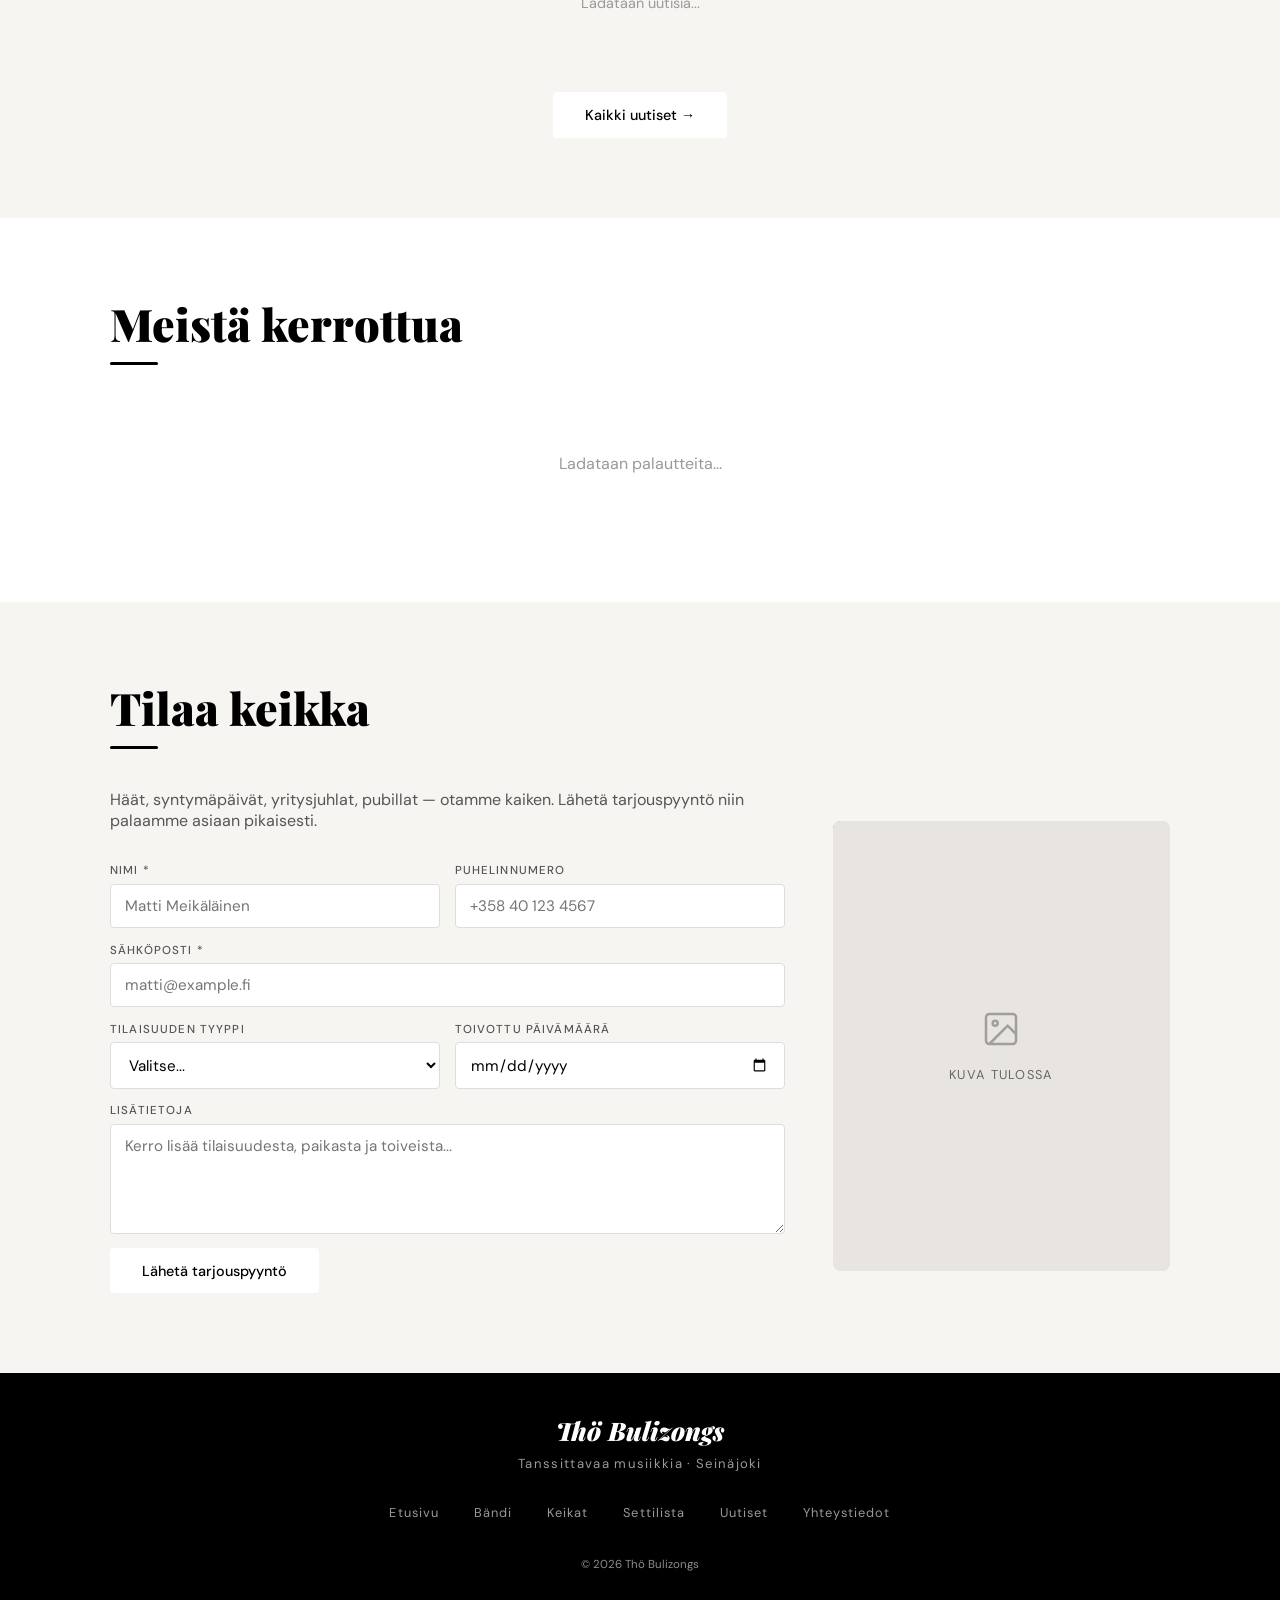
==== commit 6447e225: "Kevennä piirtotyötä: poista näkymättömät varjot, pura kuvat pääsäikeen ulkopuolella Analysoin näyttö" ====
--- a/index.html
+++ b/index.html
@@ -346,7 +346,7 @@
           uutisetGrid.innerHTML = data.uutiset.slice(0, 3).map(u => `
             <a class="uutinen-card" href="uutiset.html#${u.slug}">
               <div class="uutinen-kuva">
-                ${u.image ? `<img src="${u.image}" alt="${u.title||''}" />` : `<div class="uutinen-kuva-placeholder">♪</div>`}
+                ${u.image ? `<img src="${u.image}" alt="${u.title||''}" loading="lazy" decoding="async" />` : `<div class="uutinen-kuva-placeholder">♪</div>`}
               </div>
               <div class="uutinen-body">
                 <div class="uutinen-pvm">${formatDate(u.date)}</div>
--- a/styles.css
+++ b/styles.css
@@ -94,6 +94,7 @@
       --accent-dark: #141414;   /* korostus VAALEALLA taustalla */
       --accent-light: #e0e0e0;
       --grey-on-light: #707070; /* vaimennettu teksti vaalealla, 4.5:1 */
+      --navi-korkeus: 65px;     /* mitattu todellinen korkeus, ks. @media alla */
       --grey: #2e2e2e;
       --grey-mid: #555;
       --grey-light: #999;
@@ -189,7 +190,6 @@
       font-style: italic;
       color: var(--white);
       line-height: 0.9;
-      text-shadow: 3px 3px 0px #000, 5px 5px 0px rgba(0,0,0,0.4), 8px 8px 20px rgba(0,0,0,0.6);
       letter-spacing: -0.01em;
       opacity: 0;
       animation: fadeUp 0.7s 0.2s forwards;
@@ -201,7 +201,6 @@
       font-weight: 700;
       font-style: italic;
       color: var(--white);
-      text-shadow: 2px 2px 0px #000, 4px 4px 12px rgba(0,0,0,0.5);
       opacity: 0;
       animation: fadeUp 0.7s 0.35s forwards;
       margin-bottom: 2rem;
@@ -686,7 +685,6 @@
       font-weight: 900;
       font-style: italic;
       color: var(--white);
-      text-shadow: 2px 2px 0 #000, 4px 4px 10px rgba(0,0,0,0.5);
       margin-bottom: 0.5rem;
     }
 
@@ -704,7 +702,7 @@
       .event-item { grid-template-columns: 65px 1fr; }
       .event-tag { display: none; }
       .form-row { grid-template-columns: 1fr; }
-      #hero { padding: 4rem 1.5rem 3rem; min-height: auto; }
+      #hero { padding: 2.5rem 1.5rem 3rem; min-height: auto; }
       .hero-logo { margin-top: 1rem; }
     }
 
@@ -713,7 +711,6 @@
       font-size: clamp(2rem, 5vw, 3.5rem);
       font-weight: 900; font-style: italic;
       color: var(--white);
-      text-shadow: 2px 2px 0 #000, 4px 4px 12px rgba(0,0,0,0.4);
     }
 
     /* SECTIONS */
@@ -840,7 +837,7 @@
       display: flex;
       overflow-x: auto;
       position: sticky;
-      top: 58px;
+      top: var(--navi-korkeus);
       z-index: 90;
     }
 
@@ -947,11 +944,10 @@
 
     
 
-    /* PAGE HEADER
-       Yläpehmusteen on ohitettava kiinteä navigaatio (56px mobiili / 63px desktop) */
+    /* PAGE HEADER */
     .page-header {
       background: var(--black);
-      padding: 5.5rem 2rem 3rem;
+      padding: 3.5rem 2rem 3rem;
       text-align: center;
     }
 
@@ -961,7 +957,6 @@
       font-weight: 900;
       font-style: italic;
       color: var(--white);
-      text-shadow: 2px 2px 0 #000, 4px 4px 12px rgba(0,0,0,0.4);
       margin-bottom: 0.8rem;
     }
 
@@ -980,7 +975,7 @@
       gap: 0;
       overflow-x: auto;
       position: sticky;
-      top: 58px;
+      top: var(--navi-korkeus);
       z-index: 90;
     }
 
@@ -1098,7 +1093,6 @@
       font-size: clamp(2rem, 5vw, 3.5rem);
       font-weight: 900; font-style: italic;
       color: var(--white);
-      text-shadow: 2px 2px 0 #000;
     }
 
     main { max-width: 900px; margin: 0 auto; padding: 3rem 2rem 5rem; }
@@ -1151,10 +1145,13 @@
       color: var(--grey-light); font-size: 0.9rem;
     }
 
-    /* NAV */
+    /* NAV
+       sticky eikä fixed: fixed sitoo navin NÄKYMÄÄN, jolloin iOS joutuu
+       asemoimaan sen uudelleen joka ruudussa kun osoitepalkki animoituu
+       esiin ylöspäin vierittäessä. sticky sitoo sen ASETTELUUN. */
     nav#main-nav {
-      position: fixed;
-      top: 0; left: 0; right: 0;
+      position: sticky;
+      top: 0;
       z-index: 100;
       padding: 1rem 2.5rem;
       display: flex;
@@ -1167,7 +1164,6 @@
       font-family: 'Playfair Display', serif;
       font-size: 1.3rem; font-weight: 900; font-style: italic;
       color: var(--white); text-decoration: none;
-      text-shadow: 2px 2px 0px #000, 3px 3px 6px rgba(0,0,0,0.5);
       letter-spacing: 0.04em;
     }
 
@@ -1212,7 +1208,10 @@
       border-radius: 2px;
     }
 
-    @media (max-width: 768px) {
+    /* 820px eikä 768px: linkit rivittyivät kahdelle riville kaistalla
+       769-800px, jolloin navi kasvoi 88 pikseliin */
+    @media (max-width: 820px) {
+      :root { --navi-korkeus: 60px; }
       nav#main-nav { padding: 1rem 1.2rem; }
       .nav-hamburger { display: flex; }
       .nav-links {
@@ -1250,7 +1249,7 @@
   .music-grid { grid-template-columns: 1fr !important; }
 
   /* Hero padding pienempi */
-  #hero { padding: 4rem 1.5rem 3rem; }
+  #hero { padding: 2.5rem 1.5rem 3rem; }
 
   /* Section padding pienempi */
   section { padding: 3rem 1.2rem; }
@@ -1266,7 +1265,7 @@
   .historia-grid { grid-template-columns: 1fr !important; gap: 2rem; }
 
   /* Page header pienempi */
-  .page-header { padding: 5.5rem 1.5rem 2rem; }
+  .page-header { padding: 2.5rem 1.5rem 2rem; }
 
   /* Footer linkit pienemmällä välillä */
   .footer-links { gap: 1rem; }
--- a/styles.css
+++ b/styles.css
@@ -94,6 +94,7 @@
       --accent-dark: #141414;   /* korostus VAALEALLA taustalla */
       --accent-light: #e0e0e0;
       --grey-on-light: #707070; /* vaimennettu teksti vaalealla, 4.5:1 */
+      --navi-korkeus: 65px;     /* mitattu todellinen korkeus, ks. @media alla */
       --grey: #2e2e2e;
       --grey-mid: #555;
       --grey-light: #999;
@@ -189,7 +190,6 @@
       font-style: italic;
       color: var(--white);
       line-height: 0.9;
-      text-shadow: 3px 3px 0px #000, 5px 5px 0px rgba(0,0,0,0.4), 8px 8px 20px rgba(0,0,0,0.6);
       letter-spacing: -0.01em;
       opacity: 0;
       animation: fadeUp 0.7s 0.2s forwards;
@@ -201,7 +201,6 @@
       font-weight: 700;
       font-style: italic;
       color: var(--white);
-      text-shadow: 2px 2px 0px #000, 4px 4px 12px rgba(0,0,0,0.5);
       opacity: 0;
       animation: fadeUp 0.7s 0.35s forwards;
       margin-bottom: 2rem;
@@ -686,7 +685,6 @@
       font-weight: 900;
       font-style: italic;
       color: var(--white);
-      text-shadow: 2px 2px 0 #000, 4px 4px 10px rgba(0,0,0,0.5);
       margin-bottom: 0.5rem;
     }
 
@@ -704,7 +702,7 @@
       .event-item { grid-template-columns: 65px 1fr; }
       .event-tag { display: none; }
       .form-row { grid-template-columns: 1fr; }
-      #hero { padding: 4rem 1.5rem 3rem; min-height: auto; }
+      #hero { padding: 2.5rem 1.5rem 3rem; min-height: auto; }
       .hero-logo { margin-top: 1rem; }
     }
 
@@ -713,7 +711,6 @@
       font-size: clamp(2rem, 5vw, 3.5rem);
       font-weight: 900; font-style: italic;
       color: var(--white);
-      text-shadow: 2px 2px 0 #000, 4px 4px 12px rgba(0,0,0,0.4);
     }
 
     /* SECTIONS */
@@ -840,7 +837,7 @@
       display: flex;
       overflow-x: auto;
       position: sticky;
-      top: 58px;
+      top: var(--navi-korkeus);
       z-index: 90;
     }
 
@@ -947,11 +944,10 @@
 
     
 
-    /* PAGE HEADER
-       Yläpehmusteen on ohitettava kiinteä navigaatio (56px mobiili / 63px desktop) */
+    /* PAGE HEADER */
     .page-header {
       background: var(--black);
-      padding: 5.5rem 2rem 3rem;
+      padding: 3.5rem 2rem 3rem;
       text-align: center;
     }
 
@@ -961,7 +957,6 @@
       font-weight: 900;
       font-style: italic;
       color: var(--white);
-      text-shadow: 2px 2px 0 #000, 4px 4px 12px rgba(0,0,0,0.4);
       margin-bottom: 0.8rem;
     }
 
@@ -980,7 +975,7 @@
       gap: 0;
       overflow-x: auto;
       position: sticky;
-      top: 58px;
+      top: var(--navi-korkeus);
       z-index: 90;
     }
 
@@ -1098,7 +1093,6 @@
       font-size: clamp(2rem, 5vw, 3.5rem);
       font-weight: 900; font-style: italic;
       color: var(--white);
-      text-shadow: 2px 2px 0 #000;
     }
 
     main { max-width: 900px; margin: 0 auto; padding: 3rem 2rem 5rem; }
@@ -1151,10 +1145,13 @@
       color: var(--grey-light); font-size: 0.9rem;
     }
 
-    /* NAV */
+    /* NAV
+       sticky eikä fixed: fixed sitoo navin NÄKYMÄÄN, jolloin iOS joutuu
+       asemoimaan sen uudelleen joka ruudussa kun osoitepalkki animoituu
+       esiin ylöspäin vierittäessä. sticky sitoo sen ASETTELUUN. */
     nav#main-nav {
-      position: fixed;
-      top: 0; left: 0; right: 0;
+      position: sticky;
+      top: 0;
       z-index: 100;
       padding: 1rem 2.5rem;
       display: flex;
@@ -1167,7 +1164,6 @@
       font-family: 'Playfair Display', serif;
       font-size: 1.3rem; font-weight: 900; font-style: italic;
       color: var(--white); text-decoration: none;
-      text-shadow: 2px 2px 0px #000, 3px 3px 6px rgba(0,0,0,0.5);
       letter-spacing: 0.04em;
     }
 
@@ -1212,7 +1208,10 @@
       border-radius: 2px;
     }
 
-    @media (max-width: 768px) {
+    /* 820px eikä 768px: linkit rivittyivät kahdelle riville kaistalla
+       769-800px, jolloin navi kasvoi 88 pikseliin */
+    @media (max-width: 820px) {
+      :root { --navi-korkeus: 60px; }
       nav#main-nav { padding: 1rem 1.2rem; }
       .nav-hamburger { display: flex; }
       .nav-links {
@@ -1250,7 +1249,7 @@
   .music-grid { grid-template-columns: 1fr !important; }
 
   /* Hero padding pienempi */
-  #hero { padding: 4rem 1.5rem 3rem; }
+  #hero { padding: 2.5rem 1.5rem 3rem; }
 
   /* Section padding pienempi */
   section { padding: 3rem 1.2rem; }
@@ -1266,7 +1265,7 @@
   .historia-grid { grid-template-columns: 1fr !important; gap: 2rem; }
 
   /* Page header pienempi */
-  .page-header { padding: 5.5rem 1.5rem 2rem; }
+  .page-header { padding: 2.5rem 1.5rem 2rem; }
 
   /* Footer linkit pienemmällä välillä */
   .footer-links { gap: 1rem; }
